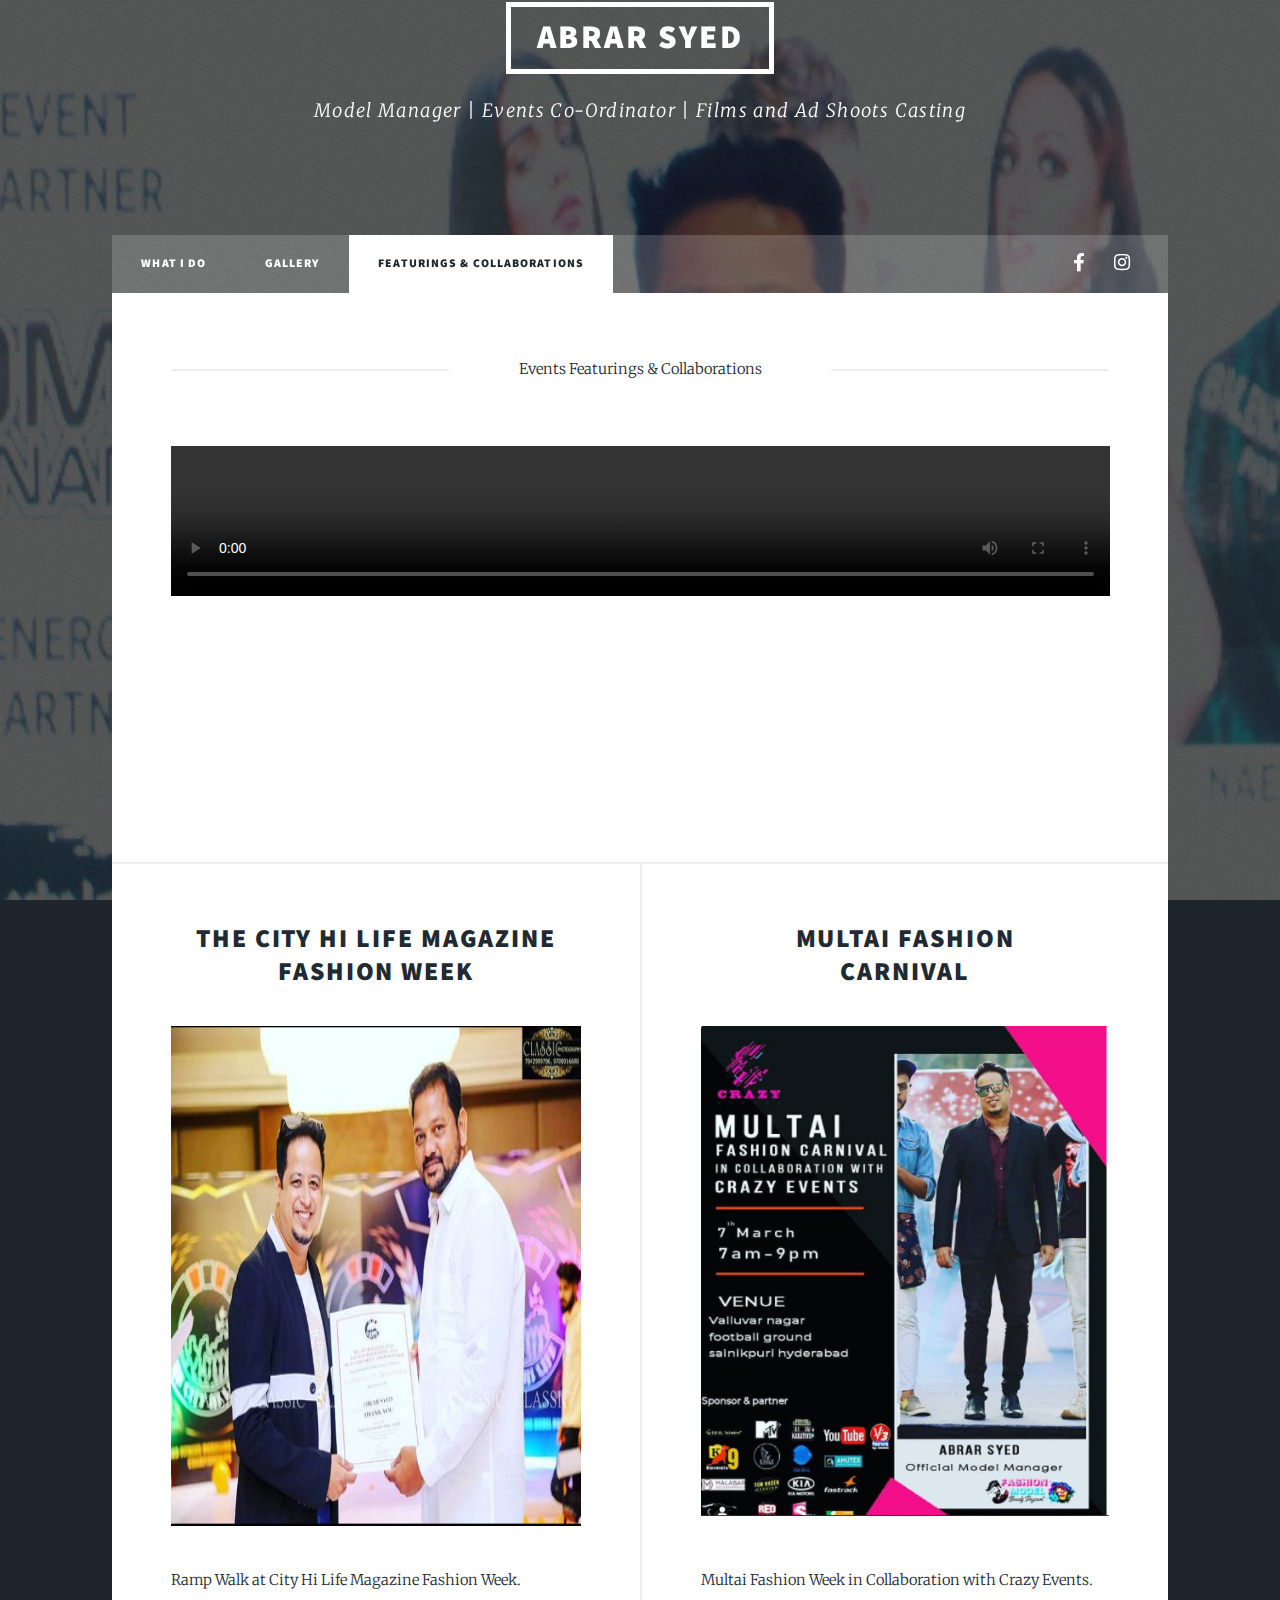
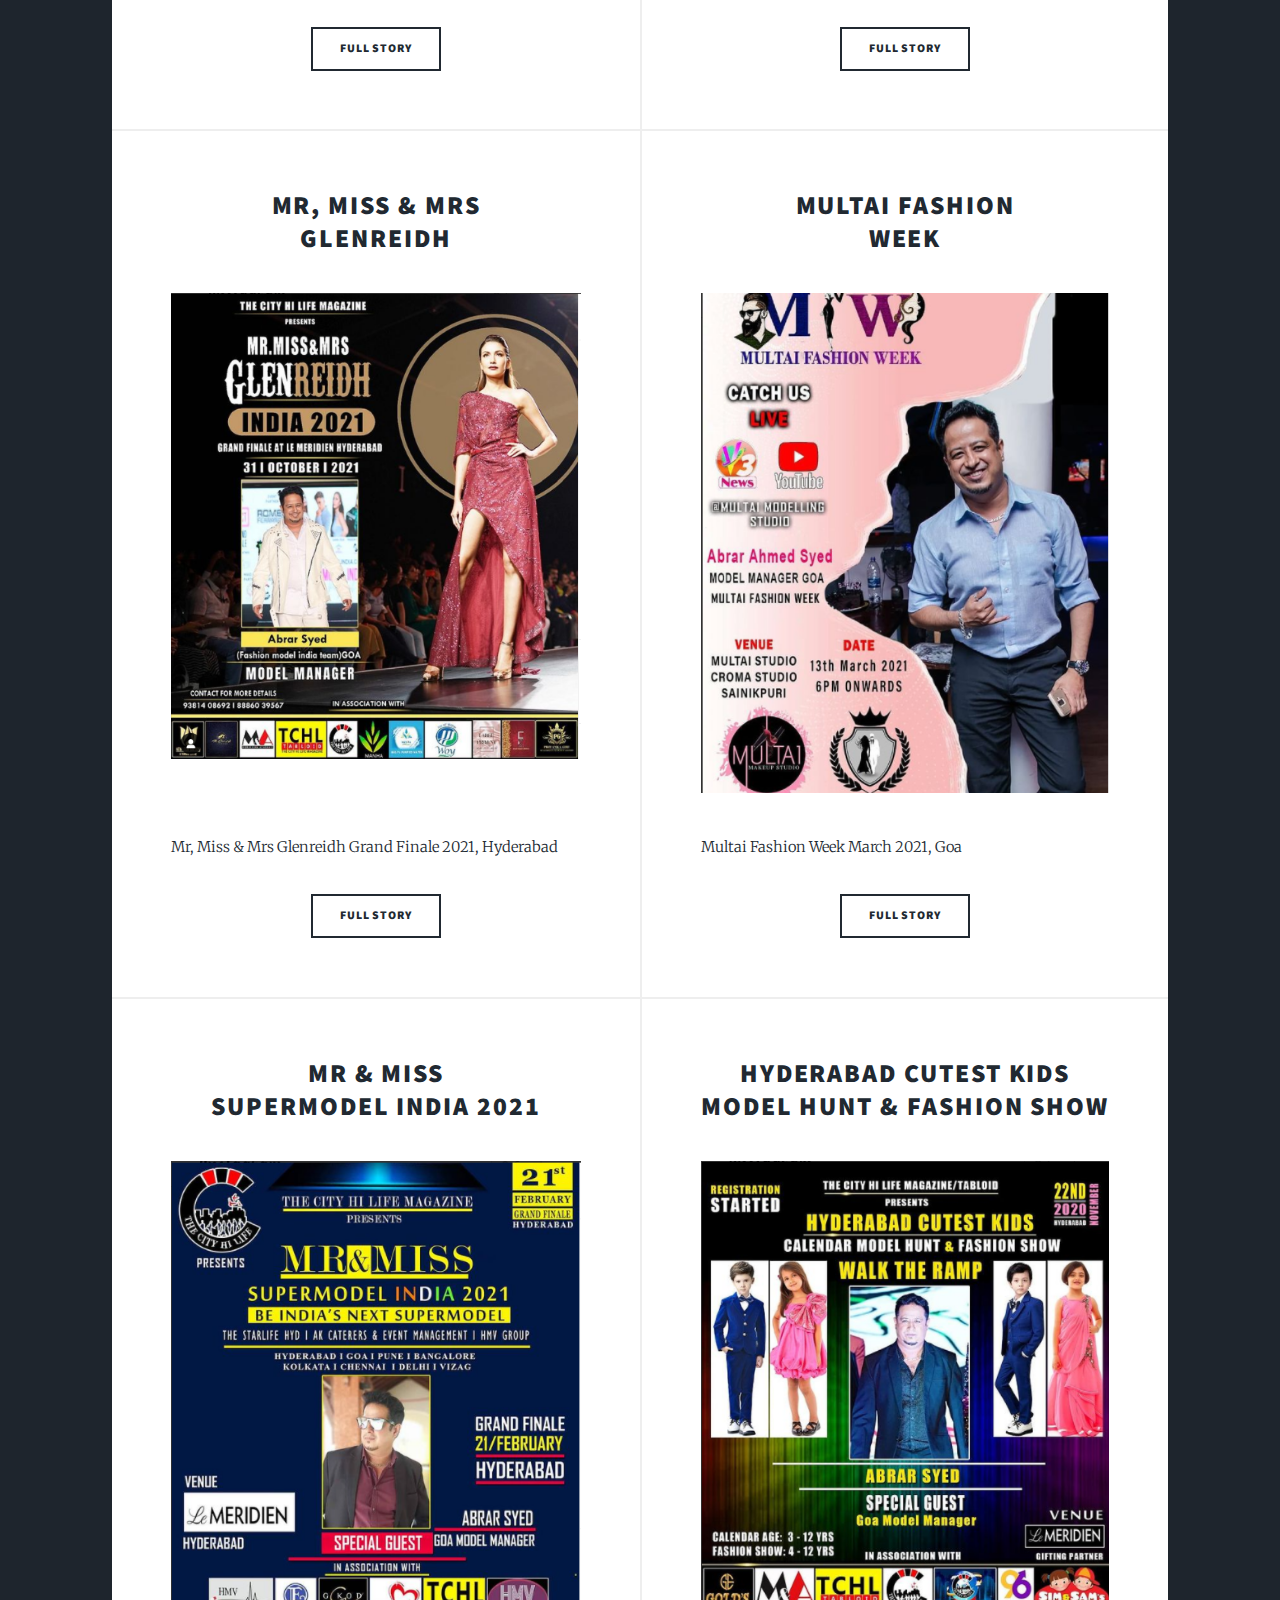
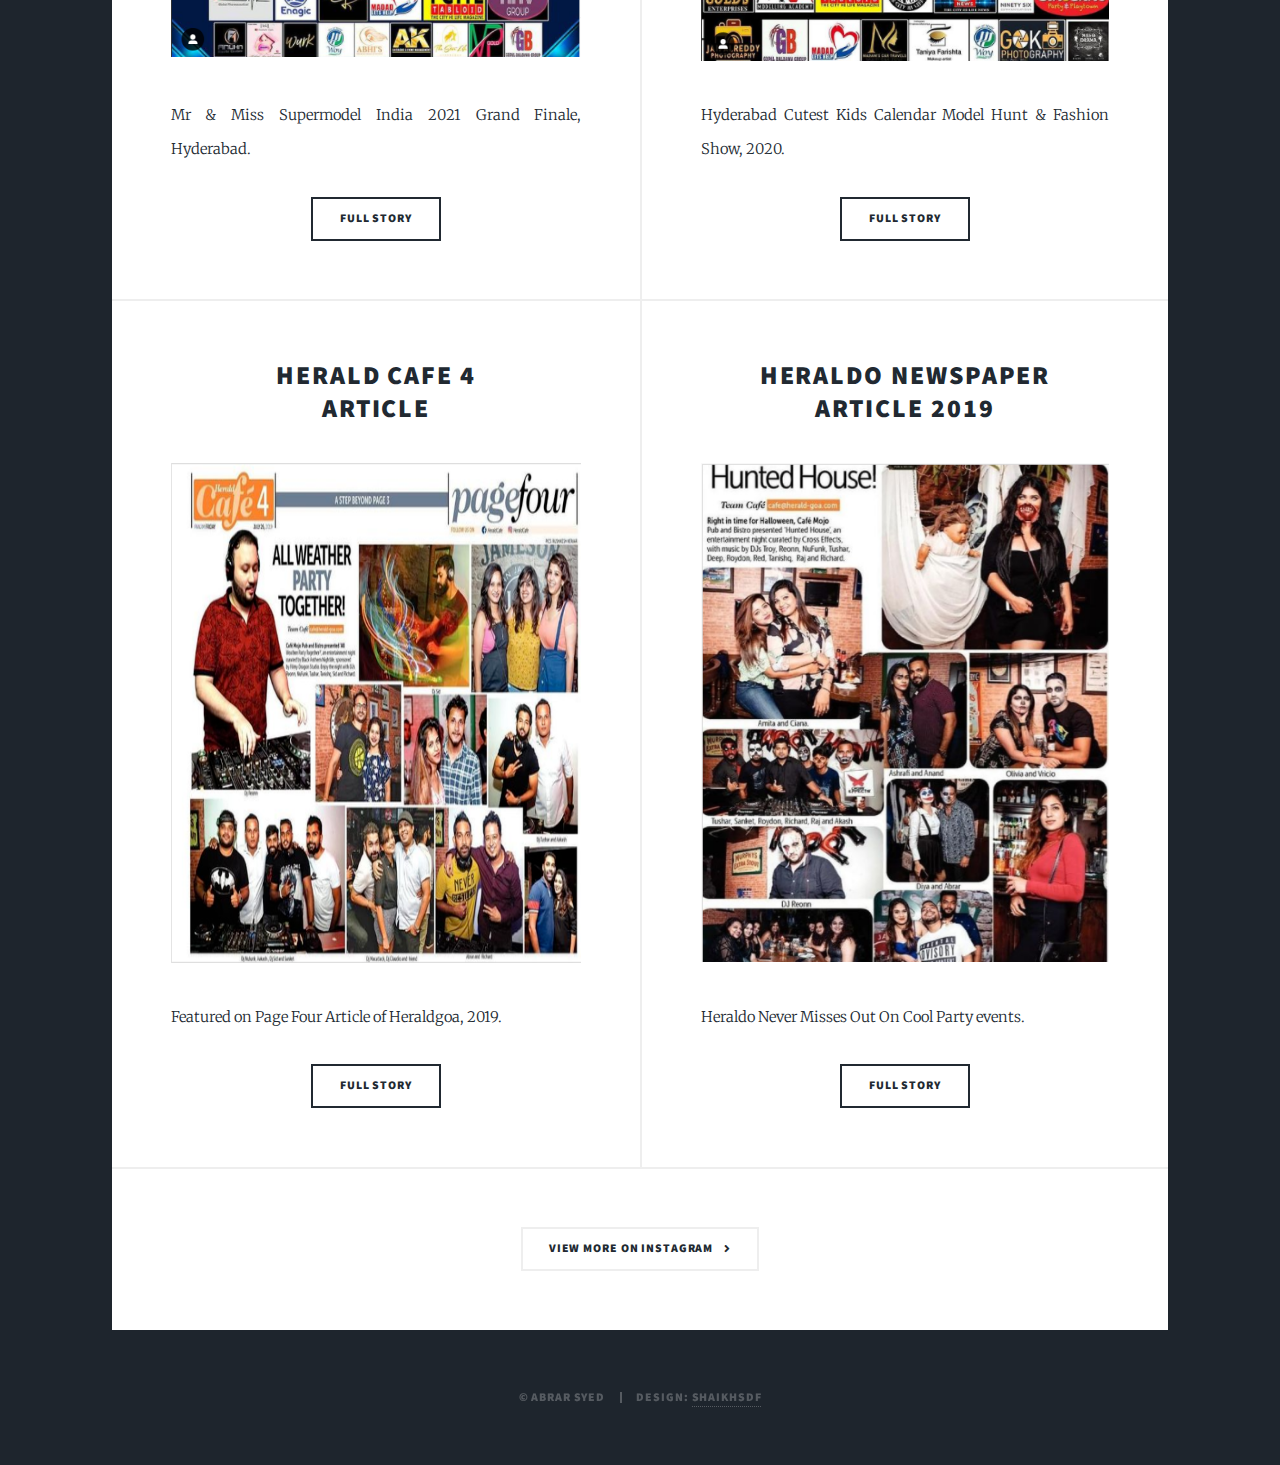
==== featuring.html @ 3dc55837 "first" ====
<!DOCTYPE HTML>
<html>
	<head>
		<title>Abrar Syed</title>
		<meta charset="utf-8" />
		<meta name="viewport" content="width=device-width, initial-scale=1, user-scalable=no" />
		<link rel="stylesheet" href="https://www.w3schools.com/w3css/4/w3.css">
		<link rel="stylesheet" href="assets/css/main.css" />
		<link rel="stylesheet" href="assets/css/photo.css" />
		<noscript><link rel="stylesheet" href="assets/css/noscript.css" /></noscript>
		
	</head>
	<body class="is-preload">

		<!-- Wrapper -->
			<div id="wrapper" class="fade-in">
				<!-- Header -->
					<header id="header">
						<a href="index.html" class="logo">Abrar Syed</a>
						<p class="logo" style="font-size: 1.25rem !important;
					font-style: italic !important;
					text-align: center;
					border: none !important;
					text-transform: none !important;
					font-weight: 100 !important;
					font: inherit;">Model Manager | Events Co-Ordinator | Films and Ad Shoots Casting</p>
					</header>

				<!-- Nav -->
					<nav id="nav">
						<ul class="links">
							<li><a href="index.html">What I do</a></li>
							<li><a href="gallery.html">Gallery</a></li>
							<li class="active"><a href="featuring.html">Featurings & Collaborations</a></li>
						</ul>
						<ul class="icons">
							<li><a href="https://m.facebook.com/abrar.a.syed.3" class="icon brands fa-facebook-f"><span class="label">Facebook</span></a></li>
							<li><a href="https://www.instagram.com/abrar.a.syed/" target="__blank" class="icon brands fa-instagram"><span class="label">Instagram</span></a></li>
							<!-- <li><a href="#" class="icon brands fa-github"><span class="label">GitHub</span></a></li> -->
		
						</ul>
					</nav>

				<!-- Main -->
					<div id="main">

						<!-- Featured Post -->
							<article class="post featured">
								<header class="major">
									<span class="date">Events Featurings & Collaborations</span>
									<!-- <h2><a href="#">Collab<br />
									massive headline</a></h2>
									<p>One<br />
									two<br />
									three.</p> -->
								</header>
								<div class="w3-content" style="max-width:1200px">
									<video class="mySlides" controls src="images/abrar/abr_vid1.mp4" style="width:100%;display:none"></video>
									<video class="mySlides" controls src="images/abrar/abr_vid1.mp4" style="width:100%;"></video>
									<video class="mySlides" controls src="images/abrar/abr_vid1.mp4" style="width:100%;display:none"></video>
									
								  
									<div class="w3-row-padding w3-section">
									  <div class="w3-col s4">
										<video class="demo w3-opacity w3-hover-opacity-off" src="images/abrar/abr_vid1.mp4" style="width:100%;cursor:pointer" onclick="currentDiv(1)"></video>
									  </div>
									  <div class="w3-col s4">
										<video class="demo w3-opacity w3-hover-opacity-off" src="images/abrar/abr_vid1.mp4" style="width:100%;cursor:pointer" onclick="currentDiv(2)"></video>
									  </div>
									  <div class="w3-col s4">
										<video class="demo w3-opacity w3-hover-opacity-off" src="images/abrar/abr_vid1.mp4" style="width:100%;cursor:pointer" onclick="currentDiv(3)"></video>
									  </div>
									</div>
								  </div>
								<!-- slideshow script -->
								<script>
									function currentDiv(n) {
									  showDivs(slideIndex = n);
									}
									
									function showDivs(n) {
									  var i;
									  var x = document.getElementsByClassName("mySlides");
									  var dots = document.getElementsByClassName("demo");
									  if (n > x.length) {slideIndex = 1}
									  if (n < 1) {slideIndex = x.length}
									  for (i = 0; i < x.length; i++) {
										x[i].style.display = "none";
									  }
									  for (i = 0; i < dots.length; i++) {
										dots[i].className = dots[i].className.replace(" w3-opacity-off", "");
									  }
									  x[slideIndex-1].style.display = "block";
									  dots[slideIndex-1].className += " w3-opacity-off";
									}
								</script>
							</article>
							<section class="posts">
								<article>
									<header>
										<h2>The City Hi Life Magazine<br>
										Fashion Week</h2>
									</header>
									<a href="#" class="image fit"><img src="images/abrar/fet7.PNG" style="height: 500px;" alt="" /></a>
									<p>Ramp Walk at City Hi Life Magazine Fashion Week.</p>
									<ul class="actions special">
										<li><a href="https://www.instagram.com/abrar.a.syed/" target="__blank" class="button">Full Story</a></li>
									</ul>
								</article>
								<article>
									<header>
										<h2><a href="#">Multai Fashion<br />
										Carnival</a></h2>
									</header>
									<a href="#" class="image fit"><img src="images/abrar/fet14.PNG" alt="" /></a>
									<p>Multai Fashion Week in Collaboration with Crazy Events.</p>
									<ul class="actions special">
										<li><a href="https://www.instagram.com/abrar.a.syed/" target="__blank" class="button">Full Story</a></li>
									</ul>
								</article>
								<article>
									<header>
										<h2><a href="#">Mr, Miss & Mrs<br />
										Glenreidh</a></h2>
									</header>
									<a href="#" class="image fit"><img src="images/abrar/fet1.PNG" alt="" /></a>
									<p>Mr, Miss & Mrs Glenreidh Grand Finale 2021, Hyderabad</p>
									<ul class="actions special">
										<li><a href="https://www.instagram.com/abrar.a.syed/" target="__blank" class="button">Full Story</a></li>
									</ul>
								</article>
								<article>
									<header>
										<h2><a href="#">Multai Fashion<br />
										Week</a></h2>
									</header>
									<a href="#" class="image fit"><img src="images/abrar/fet4.PNG" alt="" /></a>
									<p>Multai Fashion Week March 2021, Goa</p>
									<ul class="actions special">
										<li><a href="https://www.instagram.com/abrar.a.syed/" target="__blank" class="button">Full Story</a></li>
									</ul>
								</article>
								<article>
									<header>
										<h2><a href="#">Mr & Miss<br />
										Supermodel India 2021</a></h2>
									</header>
									<a href="#" class="image fit"><img src="images/abrar/fet5.PNG" alt="" /></a>
									<p>Mr & Miss Supermodel India 2021 Grand Finale, Hyderabad.</p>
									<ul class="actions special">
										<li><a href="https://www.instagram.com/abrar.a.syed/" target="__blank" class="button">Full Story</a></li>
									</ul>
								</article>
								<article>
									<header>
										<h2><a href="#">Hyderabad Cutest Kids<br />
										Model Hunt & Fashion Show</a></h2>
									</header>
									<a href="#" class="image fit"><img src="images/abrar/fet8.PNG" alt="" /></a>
									<p>Hyderabad Cutest Kids Calendar Model Hunt & Fashion Show, 2020.</p>
									<ul class="actions special">
										<li><a href="https://www.instagram.com/abrar.a.syed/" target="__blank" class="button">Full Story</a></li>
									</ul>
								</article>
								<article>
									<header>
										<h2><a href="#">Herald Cafe 4<br />
										Article</a></h2>
									</header>
									<a href="#" class="image fit"><img src="images/abrar/fet20.PNG" style="height: 500px;" alt="" /></a>
									<p>Featured on Page Four Article of Heraldgoa, 2019.</p>
									<ul class="actions special">
										<li><a href="https://www.instagram.com/abrar.a.syed/" target="__blank" class="button">Full Story</a></li>
									</ul>
								</article>
								<article>
									<header>
										<h2><a href="#">Heraldo Newspaper<br />
										Article 2019</a></h2>
									</header>
									<a href="#" class="image fit"><img src="images/abrar/fet17.PNG" alt="" /></a>
									<p>Heraldo Never Misses Out On Cool Party events.</p>
									<ul class="actions special">
										<li><a href="https://www.instagram.com/abrar.a.syed/" target="__blank" class="button">Full Story</a></li>
									</ul>
								</article>
							</section>
						
			<!-- Footer -->
				<footer>
					<div class="pagination">
						<a href="https://www.instagram.com/abrar.a.syed/" class="next">View More On Instagram</a>
					</div>
				</footer>

</div>

			

			<!-- Copyright -->
				<div id="copyright">
					<ul><li>&copy; Abrar Syed</li><li>Design: <a href="https://shaikhsdf.github.io/">Shaikhsdf</a></li></ul>
				</div>

			</div>

		<!-- Scripts -->
			<script src="assets/js/jquery.min.js"></script>
			<script src="assets/js/jquery.scrollex.min.js"></script>
			<script src="assets/js/jquery.scrolly.min.js"></script>
			<script src="assets/js/browser.min.js"></script>
			<script src="assets/js/breakpoints.min.js"></script>
			<script src="assets/js/util.js"></script>
			<script src="assets/js/main.js"></script>

	</body>
</html>
---- assets/css/main.css ----
@import url(fontawesome-all.min.css);
@import url("https://fonts.googleapis.com/css?family=Merriweather:300,700,300italic,700italic|Source+Sans+Pro:900");

/*
	Massively by HTML5 UP
	html5up.net | @ajlkn
	Free for personal and commercial use under the CCA 3.0 license (html5up.net/license)
*/

html, body, div, span, applet, object,
iframe, h1, h2, h3, h4, h5, h6, p, blockquote,
pre, a, abbr, acronym, address, big, cite,
code, del, dfn, em, img, ins, kbd, q, s, samp,
small, strike, strong, sub, sup, tt, var, b,
u, i, center, dl, dt, dd, ol, ul, li, fieldset,
form, label, legend, table, caption, tbody,
tfoot, thead, tr, th, td, article, aside,
canvas, details, embed, figure, figcaption,
footer, header, hgroup, menu, nav, output, ruby,
section, summary, time, mark, audio, video {
	margin: 0;
	padding: 0;
	border: 0;
	font-size: 100%;
	font: inherit;
	vertical-align: baseline;}

article, aside, details, figcaption, figure,
footer, header, hgroup, menu, nav, section {
	display: block;}

body {
	line-height: 1;
}

ol, ul {
	list-style: none;
}

blockquote, q {
	quotes: none;
}

	blockquote:before, blockquote:after, q:before, q:after {
		content: '';
		content: none;
	}

table {
	border-collapse: collapse;
	border-spacing: 0;
}

body {
	-webkit-text-size-adjust: none;
}

mark {
	background-color: transparent;
	color: inherit;
}

input::-moz-focus-inner {
	border: 0;
	padding: 0;
}

input, select, textarea {
	-moz-appearance: none;
	-webkit-appearance: none;
	-ms-appearance: none;
	appearance: none;
}

/* Basic */

	@-ms-viewport {
		width: device-width;
	}

	body {
		-ms-overflow-style: scrollbar;
	}

	@media screen and (max-width: 480px) {

		html, body {
			min-width: 320px;
		}

	}

	html {
		box-sizing: border-box;
	}

	*, *:before, *:after {
		box-sizing: inherit;
	}

	body {
		background-color: #1e252d;
	}

		body.is-preload *, body.is-preload *:before, body.is-preload *:after {
			-moz-animation: none !important;
			-webkit-animation: none !important;
			-ms-animation: none !important;
			animation: none !important;
			-moz-transition: none !important;
			-webkit-transition: none !important;
			-ms-transition: none !important;
			transition: none !important;
		}

/* Type */

	html {
		font-size: 16pt;
	}

		@media screen and (max-width: 1680px) {

			html {
				font-size: 12pt;
			}

		}

		@media screen and (max-width: 1280px) {

			html {
				font-size: 11pt;
			}

		}

		@media screen and (max-width: 360px) {

			html {
				font-size: 10pt;
			}

		}

	body {
		color: #212931;
	}

	body, input, select, textarea {
		font-family: "Merriweather", Georgia, serif;
		font-weight: 300;
		font-size: 1rem;
		line-height: 2.375;
	}

	a {
		-moz-transition: color 0.2s ease-in-out, background-color 0.2s ease-in-out, border-color 0.2s ease-in-out, box-shadow 0.2s ease-in-out;
		-webkit-transition: color 0.2s ease-in-out, background-color 0.2s ease-in-out, border-color 0.2s ease-in-out, box-shadow 0.2s ease-in-out;
		-ms-transition: color 0.2s ease-in-out, background-color 0.2s ease-in-out, border-color 0.2s ease-in-out, box-shadow 0.2s ease-in-out;
		transition: color 0.2s ease-in-out, background-color 0.2s ease-in-out, border-color 0.2s ease-in-out, box-shadow 0.2s ease-in-out;
		border-bottom: dotted 1px;
		text-decoration: none;
	}

		a:hover {
			border-bottom-color: transparent;
		}

	strong, b {
		font-weight: 600;
	}

	em, i {
		font-style: italic;
	}

	p {
		text-align: justify;
		margin: 0 0 2rem 0;
	}

	h1, h2, h3, h4, h5, h6 {
		font-family: "Source Sans Pro", Helvetica, sans-serif;
		font-weight: 900;
		line-height: 1.5;
		letter-spacing: 0.075em;
		text-transform: uppercase;
		margin: 0 0 1rem 0;
	}

		h1 a, h2 a, h3 a, h4 a, h5 a, h6 a {
			border-bottom: 0;
			color: inherit;
			text-decoration: none;
		}

	h1 {
		font-size: 4rem;
		line-height: 1.1;
		margin: 0 0 2rem 0;
	}

	h2 {
		font-size: 1.75rem;
		line-height: 1.3;
		margin: 0 0 1.5rem 0;
	}

	h3 {
		font-size: 1.25rem;
		margin: 0 0 1.5rem 0;
	}

	h4 {
		font-size: 1rem;
	}

	h5 {
		font-size: 0.9rem;
	}

	h6 {
		font-size: 0.8rem;
	}

	sub {
		font-size: 0.8rem;
		position: relative;
		top: 0.5rem;
	}

	sup {
		font-size: 0.8rem;
		position: relative;
		top: -0.5rem;
	}

	blockquote {
		border-left: solid 4px;
		font-style: italic;
		margin: 0 0 2rem 0;
		padding: 0.5rem 0 0.5rem 2rem;
	}

	code {
		border: solid 2px;
		font-family: "Courier New", monospace;
		font-size: 0.9rem;
		margin: 0 0.25rem;
		padding: 0.25rem 0.65rem;
	}

	pre {
		-webkit-overflow-scrolling: touch;
		font-family: "Courier New", monospace;
		font-size: 0.9rem;
		margin: 0 0 2rem 0;
	}

		pre code {
			display: block;
			line-height: 1.75;
			padding: 1rem 1.5rem;
			overflow-x: auto;
		}

	hr {
		border: 0;
		border-bottom: solid 2px;
		margin: 3rem 0;
	}

		hr.major {
			margin: 5rem 0;
		}

	.align-left {
		text-align: left;
	}

	.align-center {
		text-align: center;
	}

	.align-right {
		text-align: right;
	}

	input, select, textarea {
		color: #212931;
	}

	a {
		color: #212931;
		border-bottom-color: rgba(33, 41, 49, 0.5);
	}

		a:hover {
			border-bottom-color: transparent;
			color: #18bfef !important;
		}

	strong, b {
		color: #212931;
	}

	h1, h2, h3, h4, h5, h6 {
		color: #212931;
	}

	blockquote {
		border-left-color: #eeeeee;
	}

	code {
		background: rgba(220, 220, 220, 0.25);
		border-color: #eeeeee;
	}

	hr {
		border-bottom-color: #eeeeee;
	}

/* Row */

	.row {
		display: flex;
		flex-wrap: wrap;
		box-sizing: border-box;
		align-items: stretch;
	}

		.row > * {
			box-sizing: border-box;
		}

		.row.gtr-uniform > * > :last-child {
			margin-bottom: 0;
		}

		.row.aln-left {
			justify-content: flex-start;
		}

		.row.aln-center {
			justify-content: center;
		}

		.row.aln-right {
			justify-content: flex-end;
		}

		.row.aln-top {
			align-items: flex-start;
		}

		.row.aln-middle {
			align-items: center;
		}

		.row.aln-bottom {
			align-items: flex-end;
		}

		.row > .imp {
			order: -1;
		}

		.row > .col-1 {
			width: 8.33333%;
		}

		.row > .off-1 {
			margin-left: 8.33333%;
		}

		.row > .col-2 {
			width: 16.66667%;
		}

		.row > .off-2 {
			margin-left: 16.66667%;
		}

		.row > .col-3 {
			width: 25%;
		}

		.row > .off-3 {
			margin-left: 25%;
		}

		.row > .col-4 {
			width: 33.33333%;
		}

		.row > .off-4 {
			margin-left: 33.33333%;
		}

		.row > .col-5 {
			width: 41.66667%;
		}

		.row > .off-5 {
			margin-left: 41.66667%;
		}

		.row > .col-6 {
			width: 50%;
		}

		.row > .off-6 {
			margin-left: 50%;
		}

		.row > .col-7 {
			width: 58.33333%;
		}

		.row > .off-7 {
			margin-left: 58.33333%;
		}

		.row > .col-8 {
			width: 66.66667%;
		}

		.row > .off-8 {
			margin-left: 66.66667%;
		}

		.row > .col-9 {
			width: 75%;
		}

		.row > .off-9 {
			margin-left: 75%;
		}

		.row > .col-10 {
			width: 83.33333%;
		}

		.row > .off-10 {
			margin-left: 83.33333%;
		}

		.row > .col-11 {
			width: 91.66667%;
		}

		.row > .off-11 {
			margin-left: 91.66667%;
		}

		.row > .col-12 {
			width: 100%;
		}

		.row > .off-12 {
			margin-left: 100%;
		}

		.row.gtr-0 {
			margin-top: 0;
			margin-left: 0rem;
		}

			.row.gtr-0 > * {
				padding: 0 0 0 0rem;
			}

			.row.gtr-0.gtr-uniform {
				margin-top: 0rem;
			}

				.row.gtr-0.gtr-uniform > * {
					padding-top: 0rem;
				}

		.row.gtr-25 {
			margin-top: 0;
			margin-left: -0.375rem;
		}

			.row.gtr-25 > * {
				padding: 0 0 0 0.375rem;
			}

			.row.gtr-25.gtr-uniform {
				margin-top: -0.375rem;
			}

				.row.gtr-25.gtr-uniform > * {
					padding-top: 0.375rem;
				}

		.row.gtr-50 {
			margin-top: 0;
			margin-left: -0.75rem;
		}

			.row.gtr-50 > * {
				padding: 0 0 0 0.75rem;
			}

			.row.gtr-50.gtr-uniform {
				margin-top: -0.75rem;
			}

				.row.gtr-50.gtr-uniform > * {
					padding-top: 0.75rem;
				}

		.row {
			margin-top: 0;
			margin-left: -1.5rem;
		}

			.row > * {
				padding: 0 0 0 1.5rem;
			}

			.row.gtr-uniform {
				margin-top: -1.5rem;
			}

				.row.gtr-uniform > * {
					padding-top: 1.5rem;
				}

		.row.gtr-150 {
			margin-top: 0;
			margin-left: -2.25rem;
		}

			.row.gtr-150 > * {
				padding: 0 0 0 2.25rem;
			}

			.row.gtr-150.gtr-uniform {
				margin-top: -2.25rem;
			}

				.row.gtr-150.gtr-uniform > * {
					padding-top: 2.25rem;
				}

		.row.gtr-200 {
			margin-top: 0;
			margin-left: -3rem;
		}

			.row.gtr-200 > * {
				padding: 0 0 0 3rem;
			}

			.row.gtr-200.gtr-uniform {
				margin-top: -3rem;
			}

				.row.gtr-200.gtr-uniform > * {
					padding-top: 3rem;
				}

		@media screen and (max-width: 1680px) {

			.row {
				display: flex;
				flex-wrap: wrap;
				box-sizing: border-box;
				align-items: stretch;
			}

				.row > * {
					box-sizing: border-box;
				}

				.row.gtr-uniform > * > :last-child {
					margin-bottom: 0;
				}

				.row.aln-left {
					justify-content: flex-start;
				}

				.row.aln-center {
					justify-content: center;
				}

				.row.aln-right {
					justify-content: flex-end;
				}

				.row.aln-top {
					align-items: flex-start;
				}

				.row.aln-middle {
					align-items: center;
				}

				.row.aln-bottom {
					align-items: flex-end;
				}

				.row > .imp-xlarge {
					order: -1;
				}

				.row > .col-1-xlarge {
					width: 8.33333%;
				}

				.row > .off-1-xlarge {
					margin-left: 8.33333%;
				}

				.row > .col-2-xlarge {
					width: 16.66667%;
				}

				.row > .off-2-xlarge {
					margin-left: 16.66667%;
				}

				.row > .col-3-xlarge {
					width: 25%;
				}

				.row > .off-3-xlarge {
					margin-left: 25%;
				}

				.row > .col-4-xlarge {
					width: 33.33333%;
				}

				.row > .off-4-xlarge {
					margin-left: 33.33333%;
				}

				.row > .col-5-xlarge {
					width: 41.66667%;
				}

				.row > .off-5-xlarge {
					margin-left: 41.66667%;
				}

				.row > .col-6-xlarge {
					width: 50%;
				}

				.row > .off-6-xlarge {
					margin-left: 50%;
				}

				.row > .col-7-xlarge {
					width: 58.33333%;
				}

				.row > .off-7-xlarge {
					margin-left: 58.33333%;
				}

				.row > .col-8-xlarge {
					width: 66.66667%;
				}

				.row > .off-8-xlarge {
					margin-left: 66.66667%;
				}

				.row > .col-9-xlarge {
					width: 75%;
				}

				.row > .off-9-xlarge {
					margin-left: 75%;
				}

				.row > .col-10-xlarge {
					width: 83.33333%;
				}

				.row > .off-10-xlarge {
					margin-left: 83.33333%;
				}

				.row > .col-11-xlarge {
					width: 91.66667%;
				}

				.row > .off-11-xlarge {
					margin-left: 91.66667%;
				}

				.row > .col-12-xlarge {
					width: 100%;
				}

				.row > .off-12-xlarge {
					margin-left: 100%;
				}

				.row.gtr-0 {
					margin-top: 0;
					margin-left: 0rem;
				}

					.row.gtr-0 > * {
						padding: 0 0 0 0rem;
					}

					.row.gtr-0.gtr-uniform {
						margin-top: 0rem;
					}

						.row.gtr-0.gtr-uniform > * {
							padding-top: 0rem;
						}

				.row.gtr-25 {
					margin-top: 0;
					margin-left: -0.375rem;
				}

					.row.gtr-25 > * {
						padding: 0 0 0 0.375rem;
					}

					.row.gtr-25.gtr-uniform {
						margin-top: -0.375rem;
					}

						.row.gtr-25.gtr-uniform > * {
							padding-top: 0.375rem;
						}

				.row.gtr-50 {
					margin-top: 0;
					margin-left: -0.75rem;
				}

					.row.gtr-50 > * {
						padding: 0 0 0 0.75rem;
					}

					.row.gtr-50.gtr-uniform {
						margin-top: -0.75rem;
					}

						.row.gtr-50.gtr-uniform > * {
							padding-top: 0.75rem;
						}

				.row {
					margin-top: 0;
					margin-left: -1.5rem;
				}

					.row > * {
						padding: 0 0 0 1.5rem;
					}

					.row.gtr-uniform {
						margin-top: -1.5rem;
					}

						.row.gtr-uniform > * {
							padding-top: 1.5rem;
						}

				.row.gtr-150 {
					margin-top: 0;
					margin-left: -2.25rem;
				}

					.row.gtr-150 > * {
						padding: 0 0 0 2.25rem;
					}

					.row.gtr-150.gtr-uniform {
						margin-top: -2.25rem;
					}

						.row.gtr-150.gtr-uniform > * {
							padding-top: 2.25rem;
						}

				.row.gtr-200 {
					margin-top: 0;
					margin-left: -3rem;
				}

					.row.gtr-200 > * {
						padding: 0 0 0 3rem;
					}

					.row.gtr-200.gtr-uniform {
						margin-top: -3rem;
					}

						.row.gtr-200.gtr-uniform > * {
							padding-top: 3rem;
						}

		}

		@media screen and (max-width: 1280px) {

			.row {
				display: flex;
				flex-wrap: wrap;
				box-sizing: border-box;
				align-items: stretch;
			}

				.row > * {
					box-sizing: border-box;
				}

				.row.gtr-uniform > * > :last-child {
					margin-bottom: 0;
				}

				.row.aln-left {
					justify-content: flex-start;
				}

				.row.aln-center {
					justify-content: center;
				}

				.row.aln-right {
					justify-content: flex-end;
				}

				.row.aln-top {
					align-items: flex-start;
				}

				.row.aln-middle {
					align-items: center;
				}

				.row.aln-bottom {
					align-items: flex-end;
				}

				.row > .imp-large {
					order: -1;
				}

				.row > .col-1-large {
					width: 8.33333%;
				}

				.row > .off-1-large {
					margin-left: 8.33333%;
				}

				.row > .col-2-large {
					width: 16.66667%;
				}

				.row > .off-2-large {
					margin-left: 16.66667%;
				}

				.row > .col-3-large {
					width: 25%;
				}

				.row > .off-3-large {
					margin-left: 25%;
				}

				.row > .col-4-large {
					width: 33.33333%;
				}

				.row > .off-4-large {
					margin-left: 33.33333%;
				}

				.row > .col-5-large {
					width: 41.66667%;
				}

				.row > .off-5-large {
					margin-left: 41.66667%;
				}

				.row > .col-6-large {
					width: 50%;
				}

				.row > .off-6-large {
					margin-left: 50%;
				}

				.row > .col-7-large {
					width: 58.33333%;
				}

				.row > .off-7-large {
					margin-left: 58.33333%;
				}

				.row > .col-8-large {
					width: 66.66667%;
				}

				.row > .off-8-large {
					margin-left: 66.66667%;
				}

				.row > .col-9-large {
					width: 75%;
				}

				.row > .off-9-large {
					margin-left: 75%;
				}

				.row > .col-10-large {
					width: 83.33333%;
				}

				.row > .off-10-large {
					margin-left: 83.33333%;
				}

				.row > .col-11-large {
					width: 91.66667%;
				}

				.row > .off-11-large {
					margin-left: 91.66667%;
				}

				.row > .col-12-large {
					width: 100%;
				}

				.row > .off-12-large {
					margin-left: 100%;
				}

				.row.gtr-0 {
					margin-top: 0;
					margin-left: 0rem;
				}

					.row.gtr-0 > * {
						padding: 0 0 0 0rem;
					}

					.row.gtr-0.gtr-uniform {
						margin-top: 0rem;
					}

						.row.gtr-0.gtr-uniform > * {
							padding-top: 0rem;
						}

				.row.gtr-25 {
					margin-top: 0;
					margin-left: -0.375rem;
				}

					.row.gtr-25 > * {
						padding: 0 0 0 0.375rem;
					}

					.row.gtr-25.gtr-uniform {
						margin-top: -0.375rem;
					}

						.row.gtr-25.gtr-uniform > * {
							padding-top: 0.375rem;
						}

				.row.gtr-50 {
					margin-top: 0;
					margin-left: -0.75rem;
				}

					.row.gtr-50 > * {
						padding: 0 0 0 0.75rem;
					}

					.row.gtr-50.gtr-uniform {
						margin-top: -0.75rem;
					}

						.row.gtr-50.gtr-uniform > * {
							padding-top: 0.75rem;
						}

				.row {
					margin-top: 0;
					margin-left: -1.5rem;
				}

					.row > * {
						padding: 0 0 0 1.5rem;
					}

					.row.gtr-uniform {
						margin-top: -1.5rem;
					}

						.row.gtr-uniform > * {
							padding-top: 1.5rem;
						}

				.row.gtr-150 {
					margin-top: 0;
					margin-left: -2.25rem;
				}

					.row.gtr-150 > * {
						padding: 0 0 0 2.25rem;
					}

					.row.gtr-150.gtr-uniform {
						margin-top: -2.25rem;
					}

						.row.gtr-150.gtr-uniform > * {
							padding-top: 2.25rem;
						}

				.row.gtr-200 {
					margin-top: 0;
					margin-left: -3rem;
				}

					.row.gtr-200 > * {
						padding: 0 0 0 3rem;
					}

					.row.gtr-200.gtr-uniform {
						margin-top: -3rem;
					}

						.row.gtr-200.gtr-uniform > * {
							padding-top: 3rem;
						}

		}

		@media screen and (max-width: 980px) {

			.row {
				display: flex;
				flex-wrap: wrap;
				box-sizing: border-box;
				align-items: stretch;
			}

				.row > * {
					box-sizing: border-box;
				}

				.row.gtr-uniform > * > :last-child {
					margin-bottom: 0;
				}

				.row.aln-left {
					justify-content: flex-start;
				}

				.row.aln-center {
					justify-content: center;
				}

				.row.aln-right {
					justify-content: flex-end;
				}

				.row.aln-top {
					align-items: flex-start;
				}

				.row.aln-middle {
					align-items: center;
				}

				.row.aln-bottom {
					align-items: flex-end;
				}

				.row > .imp-medium {
					order: -1;
				}

				.row > .col-1-medium {
					width: 8.33333%;
				}

				.row > .off-1-medium {
					margin-left: 8.33333%;
				}

				.row > .col-2-medium {
					width: 16.66667%;
				}

				.row > .off-2-medium {
					margin-left: 16.66667%;
				}

				.row > .col-3-medium {
					width: 25%;
				}

				.row > .off-3-medium {
					margin-left: 25%;
				}

				.row > .col-4-medium {
					width: 33.33333%;
				}

				.row > .off-4-medium {
					margin-left: 33.33333%;
				}

				.row > .col-5-medium {
					width: 41.66667%;
				}

				.row > .off-5-medium {
					margin-left: 41.66667%;
				}

				.row > .col-6-medium {
					width: 50%;
				}

				.row > .off-6-medium {
					margin-left: 50%;
				}

				.row > .col-7-medium {
					width: 58.33333%;
				}

				.row > .off-7-medium {
					margin-left: 58.33333%;
				}

				.row > .col-8-medium {
					width: 66.66667%;
				}

				.row > .off-8-medium {
					margin-left: 66.66667%;
				}

				.row > .col-9-medium {
					width: 75%;
				}

				.row > .off-9-medium {
					margin-left: 75%;
				}

				.row > .col-10-medium {
					width: 83.33333%;
				}

				.row > .off-10-medium {
					margin-left: 83.33333%;
				}

				.row > .col-11-medium {
					width: 91.66667%;
				}

				.row > .off-11-medium {
					margin-left: 91.66667%;
				}

				.row > .col-12-medium {
					width: 100%;
				}

				.row > .off-12-medium {
					margin-left: 100%;
				}

				.row.gtr-0 {
					margin-top: 0;
					margin-left: 0rem;
				}

					.row.gtr-0 > * {
						padding: 0 0 0 0rem;
					}

					.row.gtr-0.gtr-uniform {
						margin-top: 0rem;
					}

						.row.gtr-0.gtr-uniform > * {
							padding-top: 0rem;
						}

				.row.gtr-25 {
					margin-top: 0;
					margin-left: -0.375rem;
				}

					.row.gtr-25 > * {
						padding: 0 0 0 0.375rem;
					}

					.row.gtr-25.gtr-uniform {
						margin-top: -0.375rem;
					}

						.row.gtr-25.gtr-uniform > * {
							padding-top: 0.375rem;
						}

				.row.gtr-50 {
					margin-top: 0;
					margin-left: -0.75rem;
				}

					.row.gtr-50 > * {
						padding: 0 0 0 0.75rem;
					}

					.row.gtr-50.gtr-uniform {
						margin-top: -0.75rem;
					}

						.row.gtr-50.gtr-uniform > * {
							padding-top: 0.75rem;
						}

				.row {
					margin-top: 0;
					margin-left: -1.5rem;
				}

					.row > * {
						padding: 0 0 0 1.5rem;
					}

					.row.gtr-uniform {
						margin-top: -1.5rem;
					}

						.row.gtr-uniform > * {
							padding-top: 1.5rem;
						}

				.row.gtr-150 {
					margin-top: 0;
					margin-left: -2.25rem;
				}

					.row.gtr-150 > * {
						padding: 0 0 0 2.25rem;
					}

					.row.gtr-150.gtr-uniform {
						margin-top: -2.25rem;
					}

						.row.gtr-150.gtr-uniform > * {
							padding-top: 2.25rem;
						}

				.row.gtr-200 {
					margin-top: 0;
					margin-left: -3rem;
				}

					.row.gtr-200 > * {
						padding: 0 0 0 3rem;
					}

					.row.gtr-200.gtr-uniform {
						margin-top: -3rem;
					}

						.row.gtr-200.gtr-uniform > * {
							padding-top: 3rem;
						}

		}

		@media screen and (max-width: 736px) {

			.row {
				display: flex;
				flex-wrap: wrap;
				box-sizing: border-box;
				align-items: stretch;
			}

				.row > * {
					box-sizing: border-box;
				}

				.row.gtr-uniform > * > :last-child {
					margin-bottom: 0;
				}

				.row.aln-left {
					justify-content: flex-start;
				}

				.row.aln-center {
					justify-content: center;
				}

				.row.aln-right {
					justify-content: flex-end;
				}

				.row.aln-top {
					align-items: flex-start;
				}

				.row.aln-middle {
					align-items: center;
				}

				.row.aln-bottom {
					align-items: flex-end;
				}

				.row > .imp-small {
					order: -1;
				}

				.row > .col-1-small {
					width: 8.33333%;
				}

				.row > .off-1-small {
					margin-left: 8.33333%;
				}

				.row > .col-2-small {
					width: 16.66667%;
				}

				.row > .off-2-small {
					margin-left: 16.66667%;
				}

				.row > .col-3-small {
					width: 25%;
				}

				.row > .off-3-small {
					margin-left: 25%;
				}

				.row > .col-4-small {
					width: 33.33333%;
				}

				.row > .off-4-small {
					margin-left: 33.33333%;
				}

				.row > .col-5-small {
					width: 41.66667%;
				}

				.row > .off-5-small {
					margin-left: 41.66667%;
				}

				.row > .col-6-small {
					width: 50%;
				}

				.row > .off-6-small {
					margin-left: 50%;
				}

				.row > .col-7-small {
					width: 58.33333%;
				}

				.row > .off-7-small {
					margin-left: 58.33333%;
				}

				.row > .col-8-small {
					width: 66.66667%;
				}

				.row > .off-8-small {
					margin-left: 66.66667%;
				}

				.row > .col-9-small {
					width: 75%;
				}

				.row > .off-9-small {
					margin-left: 75%;
				}

				.row > .col-10-small {
					width: 83.33333%;
				}

				.row > .off-10-small {
					margin-left: 83.33333%;
				}

				.row > .col-11-small {
					width: 91.66667%;
				}

				.row > .off-11-small {
					margin-left: 91.66667%;
				}

				.row > .col-12-small {
					width: 100%;
				}

				.row > .off-12-small {
					margin-left: 100%;
				}

				.row.gtr-0 {
					margin-top: 0;
					margin-left: 0rem;
				}

					.row.gtr-0 > * {
						padding: 0 0 0 0rem;
					}

					.row.gtr-0.gtr-uniform {
						margin-top: 0rem;
					}

						.row.gtr-0.gtr-uniform > * {
							padding-top: 0rem;
						}

				.row.gtr-25 {
					margin-top: 0;
					margin-left: -0.375rem;
				}

					.row.gtr-25 > * {
						padding: 0 0 0 0.375rem;
					}

					.row.gtr-25.gtr-uniform {
						margin-top: -0.375rem;
					}

						.row.gtr-25.gtr-uniform > * {
							padding-top: 0.375rem;
						}

				.row.gtr-50 {
					margin-top: 0;
					margin-left: -0.75rem;
				}

					.row.gtr-50 > * {
						padding: 0 0 0 0.75rem;
					}

					.row.gtr-50.gtr-uniform {
						margin-top: -0.75rem;
					}

						.row.gtr-50.gtr-uniform > * {
							padding-top: 0.75rem;
						}

				.row {
					margin-top: 0;
					margin-left: -1.5rem;
				}

					.row > * {
						padding: 0 0 0 1.5rem;
					}

					.row.gtr-uniform {
						margin-top: -1.5rem;
					}

						.row.gtr-uniform > * {
							padding-top: 1.5rem;
						}

				.row.gtr-150 {
					margin-top: 0;
					margin-left: -2.25rem;
				}

					.row.gtr-150 > * {
						padding: 0 0 0 2.25rem;
					}

					.row.gtr-150.gtr-uniform {
						margin-top: -2.25rem;
					}

						.row.gtr-150.gtr-uniform > * {
							padding-top: 2.25rem;
						}

				.row.gtr-200 {
					margin-top: 0;
					margin-left: -3rem;
				}

					.row.gtr-200 > * {
						padding: 0 0 0 3rem;
					}

					.row.gtr-200.gtr-uniform {
						margin-top: -3rem;
					}

						.row.gtr-200.gtr-uniform > * {
							padding-top: 3rem;
						}

		}

		@media screen and (max-width: 480px) {

			.row {
				display: flex;
				flex-wrap: wrap;
				box-sizing: border-box;
				align-items: stretch;
			}

				.row > * {
					box-sizing: border-box;
				}

				.row.gtr-uniform > * > :last-child {
					margin-bottom: 0;
				}

				.row.aln-left {
					justify-content: flex-start;
				}

				.row.aln-center {
					justify-content: center;
				}

				.row.aln-right {
					justify-content: flex-end;
				}

				.row.aln-top {
					align-items: flex-start;
				}

				.row.aln-middle {
					align-items: center;
				}

				.row.aln-bottom {
					align-items: flex-end;
				}

				.row > .imp-xsmall {
					order: -1;
				}

				.row > .col-1-xsmall {
					width: 8.33333%;
				}

				.row > .off-1-xsmall {
					margin-left: 8.33333%;
				}

				.row > .col-2-xsmall {
					width: 16.66667%;
				}

				.row > .off-2-xsmall {
					margin-left: 16.66667%;
				}

				.row > .col-3-xsmall {
					width: 25%;
				}

				.row > .off-3-xsmall {
					margin-left: 25%;
				}

				.row > .col-4-xsmall {
					width: 33.33333%;
				}

				.row > .off-4-xsmall {
					margin-left: 33.33333%;
				}

				.row > .col-5-xsmall {
					width: 41.66667%;
				}

				.row > .off-5-xsmall {
					margin-left: 41.66667%;
				}

				.row > .col-6-xsmall {
					width: 50%;
				}

				.row > .off-6-xsmall {
					margin-left: 50%;
				}

				.row > .col-7-xsmall {
					width: 58.33333%;
				}

				.row > .off-7-xsmall {
					margin-left: 58.33333%;
				}

				.row > .col-8-xsmall {
					width: 66.66667%;
				}

				.row > .off-8-xsmall {
					margin-left: 66.66667%;
				}

				.row > .col-9-xsmall {
					width: 75%;
				}

				.row > .off-9-xsmall {
					margin-left: 75%;
				}

				.row > .col-10-xsmall {
					width: 83.33333%;
				}

				.row > .off-10-xsmall {
					margin-left: 83.33333%;
				}

				.row > .col-11-xsmall {
					width: 91.66667%;
				}

				.row > .off-11-xsmall {
					margin-left: 91.66667%;
				}

				.row > .col-12-xsmall {
					width: 100%;
				}

				.row > .off-12-xsmall {
					margin-left: 100%;
				}

				.row.gtr-0 {
					margin-top: 0;
					margin-left: 0rem;
				}

					.row.gtr-0 > * {
						padding: 0 0 0 0rem;
					}

					.row.gtr-0.gtr-uniform {
						margin-top: 0rem;
					}

						.row.gtr-0.gtr-uniform > * {
							padding-top: 0rem;
						}

				.row.gtr-25 {
					margin-top: 0;
					margin-left: -0.375rem;
				}

					.row.gtr-25 > * {
						padding: 0 0 0 0.375rem;
					}

					.row.gtr-25.gtr-uniform {
						margin-top: -0.375rem;
					}

						.row.gtr-25.gtr-uniform > * {
							padding-top: 0.375rem;
						}

				.row.gtr-50 {
					margin-top: 0;
					margin-left: -0.75rem;
				}

					.row.gtr-50 > * {
						padding: 0 0 0 0.75rem;
					}

					.row.gtr-50.gtr-uniform {
						margin-top: -0.75rem;
					}

						.row.gtr-50.gtr-uniform > * {
							padding-top: 0.75rem;
						}

				.row {
					margin-top: 0;
					margin-left: -1.5rem;
				}

					.row > * {
						padding: 0 0 0 1.5rem;
					}

					.row.gtr-uniform {
						margin-top: -1.5rem;
					}

						.row.gtr-uniform > * {
							padding-top: 1.5rem;
						}

				.row.gtr-150 {
					margin-top: 0;
					margin-left: -2.25rem;
				}

					.row.gtr-150 > * {
						padding: 0 0 0 2.25rem;
					}

					.row.gtr-150.gtr-uniform {
						margin-top: -2.25rem;
					}

						.row.gtr-150.gtr-uniform > * {
							padding-top: 2.25rem;
						}

				.row.gtr-200 {
					margin-top: 0;
					margin-left: -3rem;
				}

					.row.gtr-200 > * {
						padding: 0 0 0 3rem;
					}

					.row.gtr-200.gtr-uniform {
						margin-top: -3rem;
					}

						.row.gtr-200.gtr-uniform > * {
							padding-top: 3rem;
						}

		}

		@media screen and (max-width: 360px) {

			.row {
				display: flex;
				flex-wrap: wrap;
				box-sizing: border-box;
				align-items: stretch;
			}

				.row > * {
					box-sizing: border-box;
				}

				.row.gtr-uniform > * > :last-child {
					margin-bottom: 0;
				}

				.row.aln-left {
					justify-content: flex-start;
				}

				.row.aln-center {
					justify-content: center;
				}

				.row.aln-right {
					justify-content: flex-end;
				}

				.row.aln-top {
					align-items: flex-start;
				}

				.row.aln-middle {
					align-items: center;
				}

				.row.aln-bottom {
					align-items: flex-end;
				}

				.row > .imp-xxsmall {
					order: -1;
				}

				.row > .col-1-xxsmall {
					width: 8.33333%;
				}

				.row > .off-1-xxsmall {
					margin-left: 8.33333%;
				}

				.row > .col-2-xxsmall {
					width: 16.66667%;
				}

				.row > .off-2-xxsmall {
					margin-left: 16.66667%;
				}

				.row > .col-3-xxsmall {
					width: 25%;
				}

				.row > .off-3-xxsmall {
					margin-left: 25%;
				}

				.row > .col-4-xxsmall {
					width: 33.33333%;
				}

				.row > .off-4-xxsmall {
					margin-left: 33.33333%;
				}

				.row > .col-5-xxsmall {
					width: 41.66667%;
				}

				.row > .off-5-xxsmall {
					margin-left: 41.66667%;
				}

				.row > .col-6-xxsmall {
					width: 50%;
				}

				.row > .off-6-xxsmall {
					margin-left: 50%;
				}

				.row > .col-7-xxsmall {
					width: 58.33333%;
				}

				.row > .off-7-xxsmall {
					margin-left: 58.33333%;
				}

				.row > .col-8-xxsmall {
					width: 66.66667%;
				}

				.row > .off-8-xxsmall {
					margin-left: 66.66667%;
				}

				.row > .col-9-xxsmall {
					width: 75%;
				}

				.row > .off-9-xxsmall {
					margin-left: 75%;
				}

				.row > .col-10-xxsmall {
					width: 83.33333%;
				}

				.row > .off-10-xxsmall {
					margin-left: 83.33333%;
				}

				.row > .col-11-xxsmall {
					width: 91.66667%;
				}

				.row > .off-11-xxsmall {
					margin-left: 91.66667%;
				}

				.row > .col-12-xxsmall {
					width: 100%;
				}

				.row > .off-12-xxsmall {
					margin-left: 100%;
				}

				.row.gtr-0 {
					margin-top: 0;
					margin-left: 0rem;
				}

					.row.gtr-0 > * {
						padding: 0 0 0 0rem;
					}

					.row.gtr-0.gtr-uniform {
						margin-top: 0rem;
					}

						.row.gtr-0.gtr-uniform > * {
							padding-top: 0rem;
						}

				.row.gtr-25 {
					margin-top: 0;
					margin-left: -0.375rem;
				}

					.row.gtr-25 > * {
						padding: 0 0 0 0.375rem;
					}

					.row.gtr-25.gtr-uniform {
						margin-top: -0.375rem;
					}

						.row.gtr-25.gtr-uniform > * {
							padding-top: 0.375rem;
						}

				.row.gtr-50 {
					margin-top: 0;
					margin-left: -0.75rem;
				}

					.row.gtr-50 > * {
						padding: 0 0 0 0.75rem;
					}

					.row.gtr-50.gtr-uniform {
						margin-top: -0.75rem;
					}

						.row.gtr-50.gtr-uniform > * {
							padding-top: 0.75rem;
						}

				.row {
					margin-top: 0;
					margin-left: -1.5rem;
				}

					.row > * {
						padding: 0 0 0 1.5rem;
					}

					.row.gtr-uniform {
						margin-top: -1.5rem;
					}

						.row.gtr-uniform > * {
							padding-top: 1.5rem;
						}

				.row.gtr-150 {
					margin-top: 0;
					margin-left: -2.25rem;
				}

					.row.gtr-150 > * {
						padding: 0 0 0 2.25rem;
					}

					.row.gtr-150.gtr-uniform {
						margin-top: -2.25rem;
					}

						.row.gtr-150.gtr-uniform > * {
							padding-top: 2.25rem;
						}

				.row.gtr-200 {
					margin-top: 0;
					margin-left: -3rem;
				}

					.row.gtr-200 > * {
						padding: 0 0 0 3rem;
					}

					.row.gtr-200.gtr-uniform {
						margin-top: -3rem;
					}

						.row.gtr-200.gtr-uniform > * {
							padding-top: 3rem;
						}

		}

/* Box */

	.box {
		border: solid 2px;
		margin-bottom: 2rem;
		padding: 1.5rem;
	}

		.box > :last-child,
		.box > :last-child > :last-child,
		.box > :last-child > :last-child > :last-child {
			margin-bottom: 0;
		}

		.box.alt {
			border: 0;
			border-radius: 0;
			padding: 0;
		}

	.box {
		border-color: #eeeeee;
	}

/* Button */

	input[type="submit"],
	input[type="reset"],
	input[type="button"],
	button,
	.button {
		-moz-appearance: none;
		-webkit-appearance: none;
		-ms-appearance: none;
		appearance: none;
		-moz-transition: background-color 0.2s ease-in-out, box-shadow 0.2s ease-in-out, color 0.2s ease-in-out;
		-webkit-transition: background-color 0.2s ease-in-out, box-shadow 0.2s ease-in-out, color 0.2s ease-in-out;
		-ms-transition: background-color 0.2s ease-in-out, box-shadow 0.2s ease-in-out, color 0.2s ease-in-out;
		transition: background-color 0.2s ease-in-out, box-shadow 0.2s ease-in-out, color 0.2s ease-in-out;
		border: 0;
		border-radius: 0;
		cursor: pointer;
		display: inline-block;
		font-family: "Source Sans Pro", Helvetica, sans-serif;
		font-size: 0.8rem;
		font-weight: 900;
		letter-spacing: 0.075em;
		height: 3rem;
		line-height: 3rem;
		padding: 0 2rem;
		text-align: center;
		text-decoration: none;
		text-transform: uppercase;
		white-space: nowrap;
	}

		input[type="submit"].icon:before,
		input[type="reset"].icon:before,
		input[type="button"].icon:before,
		button.icon:before,
		.button.icon:before {
			margin-right: 0.5rem;
		}

		input[type="submit"].icon.solo,
		input[type="reset"].icon.solo,
		input[type="button"].icon.solo,
		button.icon.solo,
		.button.icon.solo {
			position: relative;
			width: 4rem;
			height: 4rem;
			line-height: 4rem;
			border-radius: 4rem;
			text-indent: 4rem;
			overflow: hidden;
			padding: 0;
			white-space: nowrap;
		}

			input[type="submit"].icon.solo:before,
			input[type="reset"].icon.solo:before,
			input[type="button"].icon.solo:before,
			button.icon.solo:before,
			.button.icon.solo:before {
				position: absolute;
				display: block;
				top: 0;
				left: 0;
				width: inherit;
				height: inherit;
				line-height: inherit;
				font-size: 1.25rem;
				margin-right: 0;
				text-align: center;
				text-indent: 0;
			}

		input[type="submit"].fit,
		input[type="reset"].fit,
		input[type="button"].fit,
		button.fit,
		.button.fit {
			width: 100%;
		}

		input[type="submit"].small,
		input[type="reset"].small,
		input[type="button"].small,
		button.small,
		.button.small {
			font-size: 0.7rem;
			height: 2.5rem;
			line-height: 2.5rem;
			padding: 0 1.5rem;
		}

		input[type="submit"].large,
		input[type="reset"].large,
		input[type="button"].large,
		button.large,
		.button.large {
			font-size: 0.9rem;
			height: 3.5rem;
			line-height: 3.5rem;
			padding: 0 2.75rem;
		}

		@media screen and (max-width: 980px) {

			input[type="submit"],
			input[type="reset"],
			input[type="button"],
			button,
			.button {
				font-size: 0.9rem;
				height: 3.25rem;
				line-height: 3.25rem;
			}

				input[type="submit"].large,
				input[type="reset"].large,
				input[type="button"].large,
				button.large,
				.button.large {
					font-size: 1rem;
					height: 3.75rem;
					line-height: 3.75rem;
				}

		}

		input[type="submit"].disabled, input[type="submit"]:disabled,
		input[type="reset"].disabled,
		input[type="reset"]:disabled,
		input[type="button"].disabled,
		input[type="button"]:disabled,
		button.disabled,
		button:disabled,
		.button.disabled,
		.button:disabled {
			pointer-events: none;
			opacity: 0.25;
		}

	input[type="submit"],
	input[type="reset"],
	input[type="button"],
	button,
	.button {
		background-color: transparent;
		box-shadow: inset 0 0 0 2px #212931;
		color: #212931 !important;
	}

		input[type="submit"]:hover,
		input[type="reset"]:hover,
		input[type="button"]:hover,
		button:hover,
		.button:hover {
			box-shadow: inset 0 0 0 2px #18bfef;
			color: #18bfef !important;
		}

		input[type="submit"].primary,
		input[type="reset"].primary,
		input[type="button"].primary,
		button.primary,
		.button.primary {
			background-color: #212931;
			box-shadow: none;
			color: #ffffff !important;
		}

			input[type="submit"].primary:hover,
			input[type="reset"].primary:hover,
			input[type="button"].primary:hover,
			button.primary:hover,
			.button.primary:hover {
				background-color: #18bfef;
			}

/* Form */

	form {
		margin: 0 0 2rem 0;
	}

		form > :last-child {
			margin-bottom: 0;
		}

		form > .fields {
			display: -moz-flex;
			display: -webkit-flex;
			display: -ms-flex;
			display: flex;
			-moz-flex-wrap: wrap;
			-webkit-flex-wrap: wrap;
			-ms-flex-wrap: wrap;
			flex-wrap: wrap;
			width: calc(100% + 3rem);
			margin: -1.5rem 0 2rem -1.5rem;
		}

			form > .fields > .field {
				-moz-flex-grow: 0;
				-webkit-flex-grow: 0;
				-ms-flex-grow: 0;
				flex-grow: 0;
				-moz-flex-shrink: 0;
				-webkit-flex-shrink: 0;
				-ms-flex-shrink: 0;
				flex-shrink: 0;
				padding: 1.5rem 0 0 1.5rem;
				width: calc(100% - 1.5rem);
			}

				form > .fields > .field.half {
					width: calc(50% - 0.75rem);
				}

				form > .fields > .field.third {
					width: calc(100%/3 - 0.5rem);
				}

				form > .fields > .field.quarter {
					width: calc(25% - 0.375rem);
				}

		@media screen and (max-width: 480px) {

			form > .fields {
				width: calc(100% + 3rem);
				margin: -1.5rem 0 2rem -1.5rem;
			}

				form > .fields > .field {
					padding: 1.5rem 0 0 1.5rem;
					width: calc(100% - 1.5rem);
				}

					form > .fields > .field.half {
						width: calc(100% - 1.5rem);
					}

					form > .fields > .field.third {
						width: calc(100% - 1.5rem);
					}

					form > .fields > .field.quarter {
						width: calc(100% - 1.5rem);
					}

		}

	label {
		display: block;
		font-family: "Source Sans Pro", Helvetica, sans-serif;
		font-weight: 900;
		line-height: 1.5;
		letter-spacing: 0.075em;
		font-size: 0.8rem;
		text-transform: uppercase;
		margin: 0 0 0.75rem 0;
	}

		@media screen and (max-width: 980px) {

			label {
				font-size: 0.9rem;
			}

		}

	input[type="text"],
	input[type="password"],
	input[type="email"],
	select,
	textarea {
		-moz-appearance: none;
		-webkit-appearance: none;
		-ms-appearance: none;
		appearance: none;
		background: transparent;
		border-radius: 0;
		border: solid 2px;
		color: inherit;
		display: block;
		outline: 0;
		padding: 0 1rem;
		text-decoration: none;
		width: 100%;
	}

		input[type="text"]:invalid,
		input[type="password"]:invalid,
		input[type="email"]:invalid,
		select:invalid,
		textarea:invalid {
			box-shadow: none;
		}

	select {
		background-size: 1.25rem;
		background-repeat: no-repeat;
		background-position: calc(100% - 1rem) center;
		height: 3rem;
		padding-right: 3rem;
		text-overflow: ellipsis;
	}

		select:focus::-ms-value {
			background-color: transparent;
		}

		select::-ms-expand {
			display: none;
		}

	input[type="text"],
	input[type="password"],
	input[type="email"],
	select {
		height: 3rem;
	}

	textarea {
		padding: 0.75rem 1rem;
	}

	input[type="checkbox"],
	input[type="radio"] {
		-moz-appearance: none;
		-webkit-appearance: none;
		-ms-appearance: none;
		appearance: none;
		display: block;
		float: left;
		margin-right: -2rem;
		opacity: 0;
		width: 1rem;
		z-index: -1;
	}

		input[type="checkbox"] + label,
		input[type="radio"] + label {
			text-decoration: none;
			cursor: pointer;
			display: inline-block;
			font-size: 1rem;
			letter-spacing: 0;
			font-family: "Merriweather", Georgia, serif;
			text-transform: none;
			font-weight: 300;
			padding-left: 2.8rem;
			padding-right: 1rem;
			position: relative;
		}

			input[type="checkbox"] + label:before,
			input[type="radio"] + label:before {
				-moz-osx-font-smoothing: grayscale;
				-webkit-font-smoothing: antialiased;
				display: inline-block;
				font-style: normal;
				font-variant: normal;
				text-rendering: auto;
				line-height: 1;
				text-transform: none !important;
				font-family: 'Font Awesome 5 Free';
				font-weight: 900;
			}

			input[type="checkbox"] + label:before,
			input[type="radio"] + label:before {
				border-radius: 0;
				border: solid 2px;
				content: '';
				display: inline-block;
				font-size: 0.8rem;
				height: 1.8rem;
				left: 0;
				line-height: 1.65rem;
				position: absolute;
				text-align: center;
				top: -0.125rem;
				width: 1.8rem;
			}

		input[type="checkbox"]:checked + label:before,
		input[type="radio"]:checked + label:before {
			content: '\f00c';
		}

	input[type="checkbox"] + label:before {
		border-radius: 0;
	}

	input[type="radio"] + label:before {
		border-radius: 100%;
	}

	::-webkit-input-placeholder {
		opacity: 1.0;
	}

	:-moz-placeholder {
		opacity: 1.0;
	}

	::-moz-placeholder {
		opacity: 1.0;
	}

	:-ms-input-placeholder {
		opacity: 1.0;
	}

	label {
		color: #212931;
	}

	input[type="text"],
	input[type="password"],
	input[type="email"],
	select,
	textarea {
		border-color: #eeeeee;
	}

		input[type="text"]:focus,
		input[type="password"]:focus,
		input[type="email"]:focus,
		select:focus,
		textarea:focus {
			border-color: #18bfef;
		}

	select {
		background-image: url("data:image/svg+xml;charset=utf8,%3Csvg xmlns='http://www.w3.org/2000/svg' width='40' height='40' preserveAspectRatio='none' viewBox='0 0 40 40'%3E%3Cpath d='M9.4,12.3l10.4,10.4l10.4-10.4c0.2-0.2,0.5-0.4,0.9-0.4c0.3,0,0.6,0.1,0.9,0.4l3.3,3.3c0.2,0.2,0.4,0.5,0.4,0.9 c0,0.4-0.1,0.6-0.4,0.9L20.7,31.9c-0.2,0.2-0.5,0.4-0.9,0.4c-0.3,0-0.6-0.1-0.9-0.4L4.3,17.3c-0.2-0.2-0.4-0.5-0.4-0.9 c0-0.4,0.1-0.6,0.4-0.9l3.3-3.3c0.2-0.2,0.5-0.4,0.9-0.4S9.1,12.1,9.4,12.3z' fill='%23eeeeee' /%3E%3C/svg%3E");
	}

		select option {
			background-color: #ffffff;
			color: #212931;
		}

	.select-wrapper:before {
		color: #eeeeee;
	}

	input[type="checkbox"] + label,
	input[type="radio"] + label {
		color: #212931;
	}

		input[type="checkbox"] + label:before,
		input[type="radio"] + label:before {
			border-color: #eeeeee;
		}

	input[type="checkbox"]:checked + label:before,
	input[type="radio"]:checked + label:before {
		background-color: #212931;
		border-color: #212931;
		color: #ffffff;
	}

	input[type="checkbox"]:focus + label:before,
	input[type="radio"]:focus + label:before {
		border-color: #18bfef;
	}

	::-webkit-input-placeholder {
		color: #909498 !important;
	}

	:-moz-placeholder {
		color: #909498 !important;
	}

	::-moz-placeholder {
		color: #909498 !important;
	}

	:-ms-input-placeholder {
		color: #909498 !important;
	}

	.formerize-placeholder {
		color: #909498 !important;
	}

/* Icon */

	.icon {
		text-decoration: none;
		border-bottom: none;
		position: relative;
	}

		.icon:before {
			-moz-osx-font-smoothing: grayscale;
			-webkit-font-smoothing: antialiased;
			display: inline-block;
			font-style: normal;
			font-variant: normal;
			text-rendering: auto;
			line-height: 1;
			text-transform: none !important;
			font-family: 'Font Awesome 5 Free';
			font-weight: 400;
		}

		.icon > .label {
			display: none;
		}

		.icon:before {
			line-height: inherit;
		}

		.icon.solid:before {
			font-weight: 900;
		}

		.icon.brands:before {
			font-family: 'Font Awesome 5 Brands';
		}

/* Image */

	.image {
		border: 0;
		display: inline-block;
		position: relative;
	}

		.image img {
			display: block;
		}

		.image.left, .image.right {
			max-width: 40%;
		}

			.image.left img, .image.right img {
				width: 100%;
			}

		.image.left {
			float: left;
			margin: 0 2rem 2rem 0;
			top: 0.75rem;
		}

		.image.right {
			float: right;
			margin: 0 0 2rem 2rem;
			top: 0.75rem;
		}

		.image.fit {
			display: block;
			margin: 2.5rem 0;
			width: 100%;
		}

		.posts .image.fit{
			height: 500px !important;
		}

			.image.fit:first-child {
				margin-top: 0;
			}

			.image.fit img {
				width: 100%;
			}

		.image.main {
			display: block;
			margin: 4rem 0;
			width: 100%;
		}

			.image.main:first-child {
				margin-top: 0;
			}

			.image.main img {
				width: 100%;
			}

		@media screen and (max-width: 736px) {

			.image.fit {
				margin: 2rem 0;
			}

			.image.main {
				margin: 2rem 0;
			}

		}

	a.image {
		overflow: hidden;
	}

		a.image img {
			-moz-transition: -moz-transform 0.2s ease-out;
			-webkit-transition: -webkit-transform 0.2s ease-out;
			-ms-transition: -ms-transform 0.2s ease-out;
			transition: transform 0.2s ease-out;
		}

		a.image:hover img {
			-moz-transform: scale(1.05);
			-webkit-transform: scale(1.05);
			-ms-transform: scale(1.05);
			transform: scale(1.05);
		}

/* Actions */

	ul.actions {
		display: -moz-flex;
		display: -webkit-flex;
		display: -ms-flex;
		display: flex;
		cursor: default;
		list-style: none;
		margin-left: -1rem;
		padding-left: 0;
	}

		ul.actions li {
			padding: 0 0 0 1rem;
			vertical-align: middle;
		}

		ul.actions.special {
			-moz-justify-content: center;
			-webkit-justify-content: center;
			-ms-justify-content: center;
			justify-content: center;
			width: 100%;
			margin-left: 0;
		}

			ul.actions.special li:first-child {
				padding-left: 0;
			}

		ul.actions.stacked {
			-moz-flex-direction: column;
			-webkit-flex-direction: column;
			-ms-flex-direction: column;
			flex-direction: column;
			margin-left: 0;
		}

			ul.actions.stacked li {
				padding: 1.3rem 0 0 0;
			}

				ul.actions.stacked li:first-child {
					padding-top: 0;
				}

		ul.actions.fit {
			width: calc(100% + 1rem);
		}

			ul.actions.fit li {
				-moz-flex-grow: 1;
				-webkit-flex-grow: 1;
				-ms-flex-grow: 1;
				flex-grow: 1;
				-moz-flex-shrink: 1;
				-webkit-flex-shrink: 1;
				-ms-flex-shrink: 1;
				flex-shrink: 1;
				width: 100%;
			}

				ul.actions.fit li > * {
					width: 100%;
				}

			ul.actions.fit.stacked {
				width: 100%;
			}

		@media screen and (max-width: 480px) {

			ul.actions:not(.fixed) {
				-moz-flex-direction: column;
				-webkit-flex-direction: column;
				-ms-flex-direction: column;
				flex-direction: column;
				margin-left: 0;
				width: 100% !important;
			}

				ul.actions:not(.fixed) li {
					-moz-flex-grow: 1;
					-webkit-flex-grow: 1;
					-ms-flex-grow: 1;
					flex-grow: 1;
					-moz-flex-shrink: 1;
					-webkit-flex-shrink: 1;
					-ms-flex-shrink: 1;
					flex-shrink: 1;
					padding: 1rem 0 0 0;
					text-align: center;
					width: 100%;
				}

					ul.actions:not(.fixed) li > * {
						width: 100%;
					}

					ul.actions:not(.fixed) li:first-child {
						padding-top: 0;
					}

					ul.actions:not(.fixed) li input[type="submit"],
					ul.actions:not(.fixed) li input[type="reset"],
					ul.actions:not(.fixed) li input[type="button"],
					ul.actions:not(.fixed) li button,
					ul.actions:not(.fixed) li .button {
						width: 100%;
					}

						ul.actions:not(.fixed) li input[type="submit"].icon:before,
						ul.actions:not(.fixed) li input[type="reset"].icon:before,
						ul.actions:not(.fixed) li input[type="button"].icon:before,
						ul.actions:not(.fixed) li button.icon:before,
						ul.actions:not(.fixed) li .button.icon:before {
							margin-left: -0.5rem;
						}

		}

/* Icons */

	ul.icons {
		cursor: default;
		list-style: none;
		padding-left: 0;
	}

		ul.icons li {
			display: inline-block;
			padding: 0 0.5rem 0 0;
			vertical-align: middle;
		}

			ul.icons li:last-child {
				padding-right: 0;
			}

			ul.icons li .icon:before {
				width: 2.25rem;
				height: 2.25rem;
				line-height: 2.25rem;
				display: inline-block;
				text-align: center;
				border-radius: 100%;
				font-size: 1.25rem;
			}

		ul.icons.alt li .icon:before {
			-moz-transition: color 0.2s ease-in-out, background-color 0.2s ease-in-out, border-color 0.2s ease-in-out, box-shadow 0.2s ease-in-out;
			-webkit-transition: color 0.2s ease-in-out, background-color 0.2s ease-in-out, border-color 0.2s ease-in-out, box-shadow 0.2s ease-in-out;
			-ms-transition: color 0.2s ease-in-out, background-color 0.2s ease-in-out, border-color 0.2s ease-in-out, box-shadow 0.2s ease-in-out;
			transition: color 0.2s ease-in-out, background-color 0.2s ease-in-out, border-color 0.2s ease-in-out, box-shadow 0.2s ease-in-out;
			font-size: 1rem;
		}

/* List */

	ol {
		list-style: decimal;
		margin: 0 0 2rem 0;
		padding-left: 1.25rem;
	}

		ol li {
			padding-left: 0.25rem;
		}

	ul {
		list-style: disc;
		margin: 0 0 2rem 0;
		padding-left: 1rem;
	}

		ul li {
			padding-left: 0.5rem;
		}

		ul.divided {
			list-style: none;
			padding-left: 0;
		}

			ul.divided li {
				border-top: solid 1px;
				padding: 0.5rem 0;
			}

				ul.divided li:first-child {
					border-top: 0;
					padding-top: 0;
				}

	dl {
		margin: 0 0 2rem 0;
	}

		dl dt {
			display: block;
			font-weight: 600;
			margin: 0 0 1rem 0;
		}

		dl dd {
			margin-left: 2rem;
		}

	ul.divided li {
		border-top-color: #eeeeee;
	}

	ul.icons li a.icon:hover:before {
		color: #18bfef;
	}

	ul.icons.alt li .icon:before {
		box-shadow: inset 0 0 0 2px #eeeeee;
	}

	ul.icons.alt li a.icon:hover:before {
		box-shadow: inset 0 0 0 2px #18bfef;
	}

/* Section/Article */

	section.special, article.special {
		text-align: center;
	}

	header {
		cursor: default;
	}

		header > .date {
			display: block;
			font-size: 0.8rem;
			height: 1;
			margin: 0 0 1rem 0;
			position: relative;
		}

		header > p {
			font-style: italic;
		}

		header > h1 + p {
			font-size: 1.1rem;
			margin-top: -0.5rem;
			line-height: 2;
		}

		header > h2 + p {
			font-size: 1rem;
			margin-top: -0.75rem;
		}

		header > h3 + p {
			font-size: 0.9rem;
			margin-top: -0.75rem;
		}

		header > h4 + p {
			font-size: 0.8rem;
			margin-top: -0.75rem;
		}

		header.major {
			margin: 0 0 4rem 0;
			text-align: center;
		}

			header.major > :last-child {
				margin-bottom: 0;
			}

			header.major > p {
				margin-top: 0;
				text-align: center;
			}

			header.major > .date {
				font-size: 1rem;
				margin: 0 0 4rem 0;
			}

				header.major > .date:before, header.major > .date:after {
					content: '';
					display: block;
					position: absolute;
					top: 50%;
					width: calc(50% - 13rem);
					border-top: solid 2px;
				}

				header.major > .date:before {
					left: 0;
				}

				header.major > .date:after {
					right: 0;
				}

		@media screen and (max-width: 980px) {

			header br {
				display: none;
			}

		}

		@media screen and (max-width: 736px) {

			header.major {
				margin: 0 0 2rem 0;
			}

		}

	header.major .date:before, header.major .date:after {
		border-top-color: #eeeeee;
	}

/* Table */

	.table-wrapper {
		-webkit-overflow-scrolling: touch;
		overflow-x: auto;
	}

	table {
		margin: 0 0 2rem 0;
		width: 100%;
	}

		table tbody tr {
			border: solid 1px;
			border-left: 0;
			border-right: 0;
		}

		table td {
			padding: 0.75rem 0.75rem;
		}

		table th {
			font-family: "Source Sans Pro", Helvetica, sans-serif;
			font-size: 0.8rem;
			font-weight: 900;
			letter-spacing: 0.075em;
			line-height: 1.5;
			padding: 0 0.75rem 0.75rem 0.75rem;
			text-align: left;
			text-transform: uppercase;
		}

			@media screen and (max-width: 980px) {

				table th {
					font-size: 0.9rem;
				}

			}

		table thead {
			border-bottom: solid 2px;
		}

		table tfoot {
			border-top: solid 2px;
		}

		table.alt {
			border-collapse: separate;
		}

			table.alt tbody tr td {
				border: solid 1px;
				border-left-width: 0;
				border-top-width: 0;
			}

				table.alt tbody tr td:first-child {
					border-left-width: 1px;
				}

			table.alt tbody tr:first-child td {
				border-top-width: 1px;
			}

			table.alt thead {
				border-bottom: 0;
			}

			table.alt tfoot {
				border-top: 0;
			}

	table tbody tr {
		border-color: #eeeeee;
	}

		table tbody tr:nth-child(2n + 1) {
			background-color: rgba(220, 220, 220, 0.25);
		}

	table th {
		color: #212931;
	}

	table thead {
		border-bottom-color: #eeeeee;
	}

	table tfoot {
		border-top-color: #eeeeee;
	}

	table.alt tbody tr td {
		border-color: #eeeeee;
	}

/* Pagination */

	.pagination {
		display: -moz-inline-flex;
		display: -webkit-inline-flex;
		display: -ms-inline-flex;
		display: inline-flex;
		-moz-user-select: none;
		-webkit-user-select: none;
		-ms-user-select: none;
		user-select: none;
		cursor: default;
		list-style: none;
		margin: 0 0 2rem 2px;
		padding: 0;
	}

		.pagination a, .pagination span {
			-moz-transition: background-color 0.2s ease-in-out, border-color 0.2s ease-in-out, box-shadow 0.2s ease-in-out, color 0.2s ease-in-out;
			-webkit-transition: background-color 0.2s ease-in-out, border-color 0.2s ease-in-out, box-shadow 0.2s ease-in-out, color 0.2s ease-in-out;
			-ms-transition: background-color 0.2s ease-in-out, border-color 0.2s ease-in-out, box-shadow 0.2s ease-in-out, color 0.2s ease-in-out;
			transition: background-color 0.2s ease-in-out, border-color 0.2s ease-in-out, box-shadow 0.2s ease-in-out, color 0.2s ease-in-out;
			border: solid 2px;
			display: inline-block;
			font-family: "Source Sans Pro", Helvetica, sans-serif;
			font-size: 0.8rem;
			font-weight: 900;
			height: 3rem;
			letter-spacing: 0.075em;
			line-height: calc(3rem - 4px);
			margin-left: -2px;
			min-width: 3rem;
			position: relative;
			text-align: center;
			text-decoration: none;
			text-transform: uppercase;
		}

		.pagination .next, .pagination .previous {
			text-decoration: none;
			padding: 0 1.75rem;
		}

			.pagination .next:before, .pagination .previous:before {
				-moz-osx-font-smoothing: grayscale;
				-webkit-font-smoothing: antialiased;
				display: inline-block;
				font-style: normal;
				font-variant: normal;
				text-rendering: auto;
				line-height: 1;
				text-transform: none !important;
				font-family: 'Font Awesome 5 Free';
				font-weight: 900;
			}

			.pagination .next:before, .pagination .previous:before {
				display: inline-block;
				color: inherit !important;
				line-height: inherit;
			}

		.pagination .previous:before {
			content: '\f104';
			margin-right: 0.9375em;
		}

		.pagination .next:before {
			content: '\f105';
			float: right;
			margin-left: 0.9375em;
		}

		@media screen and (max-width: 980px) {

			.pagination a, .pagination span {
				font-size: 0.9rem;
			}

		}

		@media screen and (max-width: 480px) {

			.pagination .page, .pagination .extra {
				display: none;
			}

		}

	.pagination a, .pagination span {
		border-color: #eeeeee;
	}

	.pagination a {
		color: #212931 !important;
	}

		.pagination a:hover {
			color: #18bfef !important;
			border-color: #18bfef;
			z-index: 1;
		}

			.pagination a:hover + a,
			.pagination a:hover + span {
				border-left-color: #18bfef;
			}

		.pagination a.active {
			background-color: #eeeeee;
		}

	.pagination span {
		color: #eeeeee;
	}

/* Wrapper */

	#wrapper {
		-moz-transition: opacity 0.5s ease;
		-webkit-transition: opacity 0.5s ease;
		-ms-transition: opacity 0.5s ease;
		transition: opacity 0.5s ease;
		position: relative;
		z-index: 1;
		overflow: hidden;
	}

		#wrapper > .bg {
			position: absolute;
			top: 0;
			left: 0;
			width: 100%;
			height: 100%;
			background-color: #212931;
			background-image: url("../../images/overlay.png"), linear-gradient(0deg, rgba(0, 0, 0, 0.1), rgba(0, 0, 0, 0.1)), url("../../images/bgp1.png");
			background-size: auto,								auto,														100% auto;
			background-position: center,								center,														top center;
			background-repeat: repeat,								no-repeat,													no-repeat;
			background-attachment: scroll,								scroll,														scroll;
			z-index: -1;
		}

			#wrapper > .bg.fixed {
				position: fixed;
				width: 100vw;
				height: 100vh;
			}

		#wrapper.fade-in:before {
			pointer-events: none;
			-moz-transition: opacity 1s ease-in-out;
			-webkit-transition: opacity 1s ease-in-out;
			-ms-transition: opacity 1s ease-in-out;
			transition: opacity 1s ease-in-out;
			-moz-transition-delay: 0.75s;
			-webkit-transition-delay: 0.75s;
			-ms-transition-delay: 0.75s;
			transition-delay: 0.75s;
			background: #1e252d;
			content: '';
			display: block;
			height: 100%;
			left: 0;
			opacity: 0;
			position: fixed;
			top: 0;
			width: 100%;
		}

		body.is-preload #wrapper.fade-in:before {
			opacity: 1;
		}

		@media screen and (orientation: portrait) {

			#wrapper > .bg {
				background-size: auto,								auto,														auto 175%;
			}

		}

/* Intro */

	#intro {
		color: #ffffff;
		padding: 8rem 4rem 6rem 4rem ;
		-moz-align-items: center;
		-webkit-align-items: center;
		-ms-align-items: center;
		align-items: center;
		display: -moz-flex;
		display: -webkit-flex;
		display: -ms-flex;
		display: flex;
		-moz-flex-direction: column;
		-webkit-flex-direction: column;
		-ms-flex-direction: column;
		flex-direction: column;
		-moz-justify-content: -moz-flex-end;
		-webkit-justify-content: -webkit-flex-end;
		-ms-justify-content: -ms-flex-end;
		justify-content: flex-end;
		-moz-transition: opacity 1s ease, -moz-transform 1s ease;
		-webkit-transition: opacity 1s ease, -webkit-transform 1s ease;
		-ms-transition: opacity 1s ease, -ms-transform 1s ease;
		transition: opacity 1s ease, transform 1s ease;
		position: relative;
		cursor: default;
		text-align: center;
		z-index: 1;
		min-height: 100vh;
	}

		#intro input, #intro select, #intro textarea {
			color: #ffffff;
		}

		#intro a {
			color: #ffffff;
			border-bottom-color: rgba(255, 255, 255, 0.5);
		}

			#intro a:hover {
				border-bottom-color: transparent;
				color: #18bfef !important;
			}

		#intro strong, #intro b {
			color: #ffffff;
		}

		#intro h1, #intro h2, #intro h3, #intro h4, #intro h5, #intro h6 {
			color: #ffffff;
		}

		#intro blockquote {
			border-left-color: #ffffff;
		}

		#intro code {
			background: rgba(255, 255, 255, 0.075);
			border-color: #ffffff;
		}

		#intro hr {
			border-bottom-color: #ffffff;
		}

		#intro input[type="submit"],
		#intro input[type="reset"],
		#intro input[type="button"],
		#intro button,
		#intro .button {
			background-color: transparent;
			box-shadow: inset 0 0 0 2px #ffffff;
			color: #ffffff !important;
		}

			#intro input[type="submit"]:hover,
			#intro input[type="reset"]:hover,
			#intro input[type="button"]:hover,
			#intro button:hover,
			#intro .button:hover {
				box-shadow: inset 0 0 0 2px #18bfef;
				color: #18bfef !important;
			}

			#intro input[type="submit"].primary,
			#intro input[type="reset"].primary,
			#intro input[type="button"].primary,
			#intro button.primary,
			#intro .button.primary {
				background-color: #ffffff;
				box-shadow: none;
				color: #1e252d !important;
			}

				#intro input[type="submit"].primary:hover,
				#intro input[type="reset"].primary:hover,
				#intro input[type="button"].primary:hover,
				#intro button.primary:hover,
				#intro .button.primary:hover {
					background-color: #18bfef;
				}

		#intro h1 {
			font-size: 5rem;
			line-height: 1;
		}

		#intro p {
			font-size: 1.25rem;
			font-style: italic;
			margin-top: -0.25rem;
			text-align: center;
		}

		#intro + #header {
			margin-top: -20rem;
		}

			#intro + #header .logo {
				-moz-transform: translateY(2rem);
				-webkit-transform: translateY(2rem);
				-ms-transform: translateY(2rem);
				transform: translateY(2rem);
				opacity: 0;
				visibility: hidden;
			}

		#intro.hidden {
			pointer-events: none;
			-moz-transform: translateY(2rem);
			-webkit-transform: translateY(2rem);
			-ms-transform: translateY(2rem);
			transform: translateY(2rem);
			-moz-transition: opacity 0.5s ease, -moz-transform 0.5s ease, visibility 0.5s;
			-webkit-transition: opacity 0.5s ease, -webkit-transform 0.5s ease, visibility 0.5s;
			-ms-transition: opacity 0.5s ease, -ms-transform 0.5s ease, visibility 0.5s;
			transition: opacity 0.5s ease, transform 0.5s ease, visibility 0.5s;
			opacity: 0;
			visibility: hidden;
		}

			#intro.hidden + #header .logo {
				-moz-transform: translateY(0);
				-webkit-transform: translateY(0);
				-ms-transform: translateY(0);
				transform: translateY(0);
				opacity: 1;
				visibility: visible;
			}

		body.is-preload #intro {
			-moz-transform: translateY(2rem);
			-webkit-transform: translateY(2rem);
			-ms-transform: translateY(2rem);
			transform: translateY(2rem);
			opacity: 0;
		}

			body.is-preload #intro:not(.hidden) + #header + #nav {
				-moz-transform: translateY(4rem);
				-webkit-transform: translateY(4rem);
				-ms-transform: translateY(4rem);
				transform: translateY(4rem);
				opacity: 0;
			}

		@media screen and (max-width: 980px) {

			#intro {
				padding: 4rem 4rem 2rem 4rem ;
				min-height: 90vh;
			}

				#intro p br {
					display: none;
				}

				#intro + #header {
					margin-top: -14rem;
				}

		}

		@media screen and (max-width: 736px) {

			#intro {
				padding: 3rem 2rem 1rem 2rem ;
				min-height: 80vh;
			}

				#intro h1 {
					font-size: 3.25rem;
					line-height: 1.1;
					margin-bottom: 1rem;
				}

				#intro p {
					font-size: 1rem;
					margin-top: 0rem;
				}

				#intro .actions {
					display: none;
				}

		}

/* Header */

	#header {
		color: #ffffff;
		-moz-align-items: center;
		-webkit-align-items: center;
		-ms-align-items: center;
		align-items: center;
		display: -moz-flex;
		display: -webkit-flex;
		display: -ms-flex;
		display: flex;
		-moz-flex-direction: column;
		-webkit-flex-direction: column;
		-ms-flex-direction: column;
		flex-direction: column;
		-moz-justify-content: -moz-flex-end;
		-webkit-justify-content: -webkit-flex-end;
		-ms-justify-content: -ms-flex-end;
		justify-content: flex-end;
		pointer-events: none;
		-moz-user-select: none;
		-webkit-user-select: none;
		-ms-user-select: none;
		user-select: none;
		height: 20rem;
		padding-bottom: 8rem;
		position: relative;
		text-align: center;
		z-index: 2;
	}

		#header input, #header select, #header textarea {
			color: #ffffff;
		}

		#header a {
			color: #ffffff;
			border-bottom-color: rgba(255, 255, 255, 0.5);
		}

			#header a:hover {
				border-bottom-color: transparent;
				color: #18bfef !important;
			}

		#header strong, #header b {
			color: #ffffff;
		}

		#header h1, #header h2, #header h3, #header h4, #header h5, #header h6 {
			color: #ffffff;
		}

		#header blockquote {
			border-left-color: #ffffff;
		}

		#header code {
			background: rgba(255, 255, 255, 0.075);
			border-color: #ffffff;
		}

		#header hr {
			border-bottom-color: #ffffff;
		}

		#header .logo {
			-moz-transition: border-color 0.2s ease-in-out, color 0.2s ease-in-out, opacity 0.5s ease, -moz-transform 0.5s ease, visibility 0.5s;
			-webkit-transition: border-color 0.2s ease-in-out, color 0.2s ease-in-out, opacity 0.5s ease, -webkit-transform 0.5s ease, visibility 0.5s;
			-ms-transition: border-color 0.2s ease-in-out, color 0.2s ease-in-out, opacity 0.5s ease, -ms-transform 0.5s ease, visibility 0.5s;
			transition: border-color 0.2s ease-in-out, color 0.2s ease-in-out, opacity 0.5s ease, transform 0.5s ease, visibility 0.5s;
			pointer-events: auto;
			border-style: solid;
			border-color: #ffffff;
			border-width: 5px !important;
			font-family: "Source Sans Pro", Helvetica, sans-serif;
			font-size: 2.25rem;
			font-weight: 900;
			letter-spacing: 0.075em;
			line-height: 1;
			padding: 1rem 1.75rem;
			text-transform: uppercase;
			visibility: visible;
		}

			#header .logo:hover {
				border-color: #18bfef !important;
				color: #18bfef !important;
			}

		@media screen and (max-width: 980px) {

			#header {
				height: 14rem;
				padding-bottom: 4rem;
			}

		}

		@media screen and (max-width: 736px) {

			#header {
				padding-bottom: 3rem;
			}

				#header .logo {
					font-size: 1.75rem;
					border-width: 3px !important;
				}

		}

/* Nav */

	#nav {
		color: #ffffff;
		display: -moz-flex;
		display: -webkit-flex;
		display: -ms-flex;
		display: flex;
		-moz-transition: -moz-transform 1s ease, opacity 1s ease;
		-webkit-transition: -webkit-transform 1s ease, opacity 1s ease;
		-ms-transition: -ms-transform 1s ease, opacity 1s ease;
		transition: transform 1s ease, opacity 1s ease;
		background: rgba(255, 255, 255, 0.175);
		height: 4rem;
		line-height: 4rem;
		margin: -4rem auto 0 auto;
		overflow: hidden;
		padding: 0 2rem 0 0;
		position: relative;
		width: calc(100% - 4rem);
		max-width: 72rem;
		z-index: 2;
	}

		#nav ul.divided li {
			border-top-color: #ffffff;
		}

		#nav ul.icons li a.icon:hover:before {
			color: #18bfef;
		}

		#nav ul.icons.alt li .icon:before {
			box-shadow: inset 0 0 0 2px #ffffff;
		}

		#nav ul.icons.alt li a.icon:hover:before {
			box-shadow: inset 0 0 0 2px #18bfef;
		}

		#nav input, #nav select, #nav textarea {
			color: #ffffff;
		}

		#nav a {
			color: #ffffff;
			border-bottom-color: rgba(255, 255, 255, 0.5);
		}

			#nav a:hover {
				border-bottom-color: transparent;
				color: #18bfef !important;
			}

		#nav strong, #nav b {
			color: #ffffff;
		}

		#nav h1, #nav h2, #nav h3, #nav h4, #nav h5, #nav h6 {
			color: #ffffff;
		}

		#nav blockquote {
			border-left-color: #ffffff;
		}

		#nav code {
			background: rgba(255, 255, 255, 0.075);
			border-color: #ffffff;
		}

		#nav hr {
			border-bottom-color: #ffffff;
		}

		#nav ul.links {
			display: -moz-flex;
			display: -webkit-flex;
			display: -ms-flex;
			display: flex;
			-moz-flex-grow: 1;
			-webkit-flex-grow: 1;
			-ms-flex-grow: 1;
			flex-grow: 1;
			-moz-flex-shrink: 1;
			-webkit-flex-shrink: 1;
			-ms-flex-shrink: 1;
			flex-shrink: 1;
			font-family: "Source Sans Pro", Helvetica, sans-serif;
			font-weight: 900;
			letter-spacing: 0.075em;
			list-style: none;
			margin-bottom: 0;
			padding-left: 0;
			text-transform: uppercase;
		}

			#nav ul.links li {
				display: block;
				padding-left: 0;
			}

				#nav ul.links li a {
					-moz-transition: background-color 0.2s ease-in-out, color 0.2s ease-in-out;
					-webkit-transition: background-color 0.2s ease-in-out, color 0.2s ease-in-out;
					-ms-transition: background-color 0.2s ease-in-out, color 0.2s ease-in-out;
					transition: background-color 0.2s ease-in-out, color 0.2s ease-in-out;
					display: block;
					font-size: 0.8rem;
					outline: none;
					padding: 0 2rem;
				}

					#nav ul.links li a:hover {
						color: inherit !important;
						background-color: rgba(255, 255, 255, 0.1);
					}

				#nav ul.links li.active {
					background-color: #ffffff;
				}

					#nav ul.links li.active a {
						color: #1e252d;
					}

						#nav ul.links li.active a:hover {
							color: #18bfef !important;
						}

		#nav ul.icons {
			-moz-flex-grow: 0;
			-webkit-flex-grow: 0;
			-ms-flex-grow: 0;
			flex-grow: 0;
			-moz-flex-shrink: 0;
			-webkit-flex-shrink: 0;
			-ms-flex-shrink: 0;
			flex-shrink: 0;
			margin-bottom: 0;
		}

		@media screen and (max-width: 980px) {

			#nav {
				display: none;
			}

		}

/* Main */

	#main {
		background-color: #ffffff;
		position: relative;
		margin: 0 auto;
		width: calc(100% - 4rem);
		max-width: 72rem;
		z-index: 2;
	}

		#main > * {
			padding: 4rem 4rem 2rem 4rem ;
			border-top: solid 2px #eeeeee;
			margin: 0;
		}

			#main > *:first-child {
				border-top: 0;
			}

		#main > footer {
			text-align: center;
		}

		#main > .post {
			padding: 8rem 8rem 6rem 8rem ;
		}

			#main > .post header.major > .date {
				margin-top: -2rem;
			}

			#main > .post header.major > h1, #main > .post header.major h2 {
				font-size: 4rem;
				line-height: 1.1;
				margin: 0 0 2rem 0;
			}

			#main > .post.featured {
				text-align: center;
			}

			@media screen and (max-width: 1280px) {

				#main > .post {
					padding: 6rem 4rem 4rem 4rem ;
				}

			}

			@media screen and (max-width: 736px) {

				#main > .post {
					padding: 4rem 2rem 2rem 2rem ;
				}

					#main > .post header.major > .date {
						margin-top: -1rem;
						margin-bottom: 2rem;
					}

					#main > .post header.major > h1, #main > .post header.major h2 {
						font-size: 2.5rem;
						line-height: 1.2;
						margin: 0 0 1.5rem 0;
					}

			}

		#main > .posts {
			display: -moz-flex;
			display: -webkit-flex;
			display: -ms-flex;
			display: flex;
			-moz-flex-wrap: wrap;
			-webkit-flex-wrap: wrap;
			-ms-flex-wrap: wrap;
			flex-wrap: wrap;
			-moz-align-items: -moz-stretch;
			-webkit-align-items: -webkit-stretch;
			-ms-align-items: -ms-stretch;
			align-items: stretch;
			text-align: center;
			width: 100%;
			padding: 0;
		}

			#main > .posts > * {
				-moz-flex-shrink: 1;
				-webkit-flex-shrink: 1;
				-ms-flex-shrink: 1;
				flex-shrink: 1;
				-moz-flex-grow: 0;
				-webkit-flex-grow: 0;
				-ms-flex-grow: 0;
				flex-grow: 0;
			}

			#main > .posts > * {
				width: 50%;
			}

			#main > .posts > * {
				padding: 4rem;
				width: 50%;
			}

			#main > .posts > article {
				border-color: #eeeeee;
				border-left-width: 2px;
				border-style: solid;
				border-top-width: 2px;
				text-align: center;
			}

				#main > .posts > article > :last-child {
					margin-bottom: 0;
				}

				#main > .posts > article:nth-child(2n - 1) {
					border-left-width: 0;
				}

				#main > .posts > article:nth-child(-n + 2) {
					border-top-width: 0;
				}

			@media screen and (max-width: 980px) {

				#main > .posts > * {
					width: 50%;
				}

				#main > .posts > * {
					padding: 2.5rem;
					width: 50%;
				}

			}

			@media screen and (max-width: 736px) {

				#main > .posts > * {
					width: 100%;
				}

				#main > .posts > * {
					padding: 2rem;
					width: 100%;
				}

				#main > .posts > article:nth-child(2n - 1) {
					border-left-width: 2px;
				}

				#main > .posts > article:nth-child(-n + 2) {
					border-top-width: 2px;
				}

				#main > .posts > article:nth-child(n) {
					border-left-width: 0;
				}

				#main > .posts > article:nth-child(-n + 1) {
					border-top-width: 0;
				}

				#main > .posts > article .image {
					max-width: 25rem;
					margin-left: auto;
					margin-right: auto;
				}

			}

		@media screen and (max-width: 736px) {

			#main > * {
				padding: 2rem 2rem 0.1rem 2rem ;
			}

		}

		@media screen and (max-width: 480px) {

			#main {
				width: 100%;
			}

		}

/* Footer */

	#footer {
		color: #717981;
		display: -moz-flex;
		display: -webkit-flex;
		display: -ms-flex;
		display: flex;
		background-color: #f5f5f5;
		color: #909498;
		cursor: default;
		position: relative;
		margin: 0 auto;
		width: calc(100% - 4rem);
		max-width: 72rem;
		z-index: 2;
	}

		#footer input, #footer select, #footer textarea {
			color: #717981;
		}

		#footer a {
			color: #717981;
			border-bottom-color: rgba(113, 121, 129, 0.5);
		}

			#footer a:hover {
				border-bottom-color: transparent;
				color: #18bfef !important;
			}

		#footer strong, #footer b {
			color: #717981;
		}

		#footer h1, #footer h2, #footer h3, #footer h4, #footer h5, #footer h6 {
			color: #717981;
		}

		#footer blockquote {
			border-left-color: #e2e2e2;
		}

		#footer code {
			background: rgba(220, 220, 220, 0.5);
			border-color: #e2e2e2;
		}

		#footer hr {
			border-bottom-color: #e2e2e2;
		}

		#footer .box {
			border-color: #e2e2e2;
		}

		#footer input[type="submit"],
		#footer input[type="reset"],
		#footer input[type="button"],
		#footer button,
		#footer .button {
			background-color: transparent;
			box-shadow: inset 0 0 0 2px #717981;
			color: #717981 !important;
		}

			#footer input[type="submit"]:hover,
			#footer input[type="reset"]:hover,
			#footer input[type="button"]:hover,
			#footer button:hover,
			#footer .button:hover {
				box-shadow: inset 0 0 0 2px #18bfef;
				color: #18bfef !important;
			}

			#footer input[type="submit"].primary,
			#footer input[type="reset"].primary,
			#footer input[type="button"].primary,
			#footer button.primary,
			#footer .button.primary {
				background-color: #717981;
				box-shadow: none;
				color: #f5f5f5 !important;
			}

				#footer input[type="submit"].primary:hover,
				#footer input[type="reset"].primary:hover,
				#footer input[type="button"].primary:hover,
				#footer button.primary:hover,
				#footer .button.primary:hover {
					background-color: #18bfef;
				}

		#footer label {
			color: #717981;
		}

		#footer input[type="text"],
		#footer input[type="password"],
		#footer input[type="email"],
		#footer select,
		#footer textarea {
			border-color: #e2e2e2;
		}

			#footer input[type="text"]:focus,
			#footer input[type="password"]:focus,
			#footer input[type="email"]:focus,
			#footer select:focus,
			#footer textarea:focus {
				border-color: #18bfef;
			}

		#footer select {
			background-image: url("data:image/svg+xml;charset=utf8,%3Csvg xmlns='http://www.w3.org/2000/svg' width='40' height='40' preserveAspectRatio='none' viewBox='0 0 40 40'%3E%3Cpath d='M9.4,12.3l10.4,10.4l10.4-10.4c0.2-0.2,0.5-0.4,0.9-0.4c0.3,0,0.6,0.1,0.9,0.4l3.3,3.3c0.2,0.2,0.4,0.5,0.4,0.9 c0,0.4-0.1,0.6-0.4,0.9L20.7,31.9c-0.2,0.2-0.5,0.4-0.9,0.4c-0.3,0-0.6-0.1-0.9-0.4L4.3,17.3c-0.2-0.2-0.4-0.5-0.4-0.9 c0-0.4,0.1-0.6,0.4-0.9l3.3-3.3c0.2-0.2,0.5-0.4,0.9-0.4S9.1,12.1,9.4,12.3z' fill='%23e2e2e2' /%3E%3C/svg%3E");
		}

			#footer select option {
				background-color: #f5f5f5;
				color: #717981;
			}

		#footer .select-wrapper:before {
			color: #e2e2e2;
		}

		#footer input[type="checkbox"] + label,
		#footer input[type="radio"] + label {
			color: #717981;
		}

			#footer input[type="checkbox"] + label:before,
			#footer input[type="radio"] + label:before {
				border-color: #e2e2e2;
			}

		#footer input[type="checkbox"]:checked + label:before,
		#footer input[type="radio"]:checked + label:before {
			background-color: #717981;
			border-color: #717981;
			color: #f5f5f5;
		}

		#footer input[type="checkbox"]:focus + label:before,
		#footer input[type="radio"]:focus + label:before {
			border-color: #18bfef;
		}

		#footer ::-webkit-input-placeholder {
			color: #b3b7bb !important;
		}

		#footer :-moz-placeholder {
			color: #b3b7bb !important;
		}

		#footer ::-moz-placeholder {
			color: #b3b7bb !important;
		}

		#footer :-ms-input-placeholder {
			color: #b3b7bb !important;
		}

		#footer .formerize-placeholder {
			color: #b3b7bb !important;
		}

		#footer ul.divided li {
			border-top-color: #e2e2e2;
		}

		#footer ul.icons li a.icon:hover:before {
			color: #18bfef;
		}

		#footer ul.icons.alt li .icon:before {
			box-shadow: inset 0 0 0 2px #e2e2e2;
		}

		#footer ul.icons.alt li a.icon:hover:before {
			box-shadow: inset 0 0 0 2px #18bfef;
		}

		#footer header.major .date:before, #footer header.major .date:after {
			border-top-color: #e2e2e2;
		}

		#footer table tbody tr {
			border-color: #e2e2e2;
		}

			#footer table tbody tr:nth-child(2n + 1) {
				background-color: rgba(220, 220, 220, 0.5);
			}

		#footer table th {
			color: #717981;
		}

		#footer table thead {
			border-bottom-color: #e2e2e2;
		}

		#footer table tfoot {
			border-top-color: #e2e2e2;
		}

		#footer table.alt tbody tr td {
			border-color: #e2e2e2;
		}

		#footer .pagination a, #footer .pagination span {
			border-color: #e2e2e2;
		}

		#footer .pagination a {
			color: #717981 !important;
		}

			#footer .pagination a:hover {
				color: #18bfef !important;
				border-color: #18bfef;
				z-index: 1;
			}

				#footer .pagination a:hover + a,
				#footer .pagination a:hover + span {
					border-left-color: #18bfef;
				}

			#footer .pagination a.active {
				background-color: #e2e2e2;
			}

		#footer .pagination span {
			color: #e2e2e2;
		}

		#footer > section {
			-moz-flex-basis: 50%;
			-webkit-flex-basis: 50%;
			-ms-flex-basis: 50%;
			flex-basis: 50%;
			-moz-flex-grow: 1;
			-webkit-flex-grow: 1;
			-ms-flex-grow: 1;
			flex-grow: 1;
			-moz-flex-shrink: 1;
			-webkit-flex-shrink: 1;
			-ms-flex-shrink: 1;
			flex-shrink: 1;
			padding: 4rem 4rem 2rem 4rem ;
			border-left: solid 2px #e2e2e2;
		}

			#footer > section:first-child {
				border-left: 0;
			}

			#footer > section.split {
				display: -moz-flex;
				display: -webkit-flex;
				display: -ms-flex;
				display: flex;
				-moz-flex-direction: column;
				-webkit-flex-direction: column;
				-ms-flex-direction: column;
				flex-direction: column;
				padding: 0;
			}

				#footer > section.split > section {
					padding: 3rem 4rem 1rem 4rem ;
					border-top: solid 2px #e2e2e2;
				}

					#footer > section.split > section:first-child {
						padding: 5rem 4rem 1rem 4rem ;
						border-top: 0;
					}

					#footer > section.split > section:last-child {
						padding: 3rem 4rem 3rem 4rem ;
					}

				#footer > section.split.contact > section {
					display: -moz-flex;
					display: -webkit-flex;
					display: -ms-flex;
					display: flex;
					-moz-align-items: center;
					-webkit-align-items: center;
					-ms-align-items: center;
					align-items: center;
					padding: 3.15rem 4rem;
				}

					#footer > section.split.contact > section > * {
						margin-bottom: 0;
					}

					#footer > section.split.contact > section > :first-child {
						-moz-flex-shrink: 0;
						-webkit-flex-shrink: 0;
						-ms-flex-shrink: 0;
						flex-shrink: 0;
						-moz-flex-grow: 0;
						-webkit-flex-grow: 0;
						-ms-flex-grow: 0;
						flex-grow: 0;
						width: 6rem;
					}

					#footer > section.split.contact > section > :last-child {
						-moz-flex-shrink: 1;
						-webkit-flex-shrink: 1;
						-ms-flex-shrink: 1;
						flex-shrink: 1;
						-moz-flex-grow: 1;
						-webkit-flex-grow: 1;
						-ms-flex-grow: 1;
						flex-grow: 1;
					}

					#footer > section.split.contact > section:first-child {
						padding: 4rem 4rem 3rem 4rem;
					}

					#footer > section.split.contact > section:last-child {
						padding: 3rem 4rem 4rem 4rem;
					}

					#footer > section.split.contact > section.alt {
						-moz-align-items: -moz-flex-start;
						-webkit-align-items: -webkit-flex-start;
						-ms-align-items: -ms-flex-start;
						align-items: flex-start;
					}

						#footer > section.split.contact > section.alt > :last-child {
							margin-top: -0.325rem;
						}

		#footer form label,
		#footer h3,
		#footer p {
			font-size: 0.8rem;
		}

		@media screen and (max-width: 980px) {

			#footer {
				display: block;
			}

				#footer > section {
					border-top: solid 2px #e2e2e2;
				}

					#footer > section:first-child {
						border-top: 0;
					}

					#footer > section.split > section {
						padding: 4rem 4rem 2rem 4rem ;
					}

						#footer > section.split > section:first-child {
							padding: 4rem 4rem 2rem 4rem ;
						}

						#footer > section.split > section:last-child {
							padding: 4rem 4rem 2rem 4rem ;
						}

					#footer > section.split.contact > section {
						padding: 4rem;
					}

						#footer > section.split.contact > section:first-child {
							padding: 4rem;
						}

						#footer > section.split.contact > section:last-child {
							padding: 4rem;
						}

				#footer form label,
				#footer h3,
				#footer p {
					font-size: 0.9rem;
				}

		}

		@media screen and (max-width: 736px) {

			#footer > section {
				padding: 2rem 2rem 0.1rem 2rem ;
			}

				#footer > section.split > section {
					padding: 2rem 2rem 0.1rem 2rem ;
				}

					#footer > section.split > section:first-child {
						padding: 2rem 2rem 0.1rem 2rem ;
					}

					#footer > section.split > section:last-child {
						padding: 2rem 2rem 0.1rem 2rem ;
					}

				#footer > section.split.contact > section {
					padding: 2rem;
				}

					#footer > section.split.contact > section:first-child {
						padding: 2rem;
					}

					#footer > section.split.contact > section:last-child {
						padding: 2rem;
					}

		}

		@media screen and (max-width: 480px) {

			#footer {
				width: 100%;
			}

		}

	#copyright {
		color: #ffffff;
		position: relative;
		color: rgba(255, 255, 255, 0.25);
		cursor: default;
		font-family: "Source Sans Pro", Helvetica, sans-serif;
		font-size: 0.8rem;
		font-weight: 900;
		letter-spacing: 0.075em;
		line-height: 1.5;
		text-align: center;
		text-transform: uppercase;
		margin: 4rem auto 8rem auto;
		width: calc(100% - 4rem);
		max-width: 72rem;
		z-index: 2;
	}

		#copyright input, #copyright select, #copyright textarea {
			color: #ffffff;
		}

		#copyright a {
			color: #ffffff;
			border-bottom-color: rgba(255, 255, 255, 0.5);
		}

			#copyright a:hover {
				border-bottom-color: transparent;
				color: #18bfef !important;
			}

		#copyright strong, #copyright b {
			color: #ffffff;
		}

		#copyright h1, #copyright h2, #copyright h3, #copyright h4, #copyright h5, #copyright h6 {
			color: #ffffff;
		}

		#copyright blockquote {
			border-left-color: #ffffff;
		}

		#copyright code {
			background: rgba(255, 255, 255, 0.075);
			border-color: #ffffff;
		}

		#copyright hr {
			border-bottom-color: #ffffff;
		}

		#copyright a {
			color: inherit;
			border-bottom-color: inherit;
		}

		#copyright ul {
			list-style: none;
			margin: 0;
			padding-left: 0;
		}

			#copyright ul li {
				border-left: solid 2px;
				display: inline-block;
				line-height: 1;
				margin-left: 1rem;
				padding-left: 1rem;
			}

				#copyright ul li:first-child {
					border-left: 0;
					margin-left: 0;
					padding-left: 0;
				}

		@media screen and (max-width: 1280px) {

			#copyright {
				margin: 4rem auto;
			}

		}

		@media screen and (max-width: 480px) {

			#copyright ul li {
				border-left: 0;
				margin: 1rem 0 0 0;
				padding-left: 0;
				display: block;
			}

				#copyright ul li:first-child {
					margin-top: 0;
				}

		}

/* Nav Panel */

	#navPanelToggle {
		text-decoration: none;
		-moz-transition: color 0.2s ease-in-out, background-color 0.2s ease-in-out, box-shadow 0.2s ease-in-out;
		-webkit-transition: color 0.2s ease-in-out, background-color 0.2s ease-in-out, box-shadow 0.2s ease-in-out;
		-ms-transition: color 0.2s ease-in-out, background-color 0.2s ease-in-out, box-shadow 0.2s ease-in-out;
		transition: color 0.2s ease-in-out, background-color 0.2s ease-in-out, box-shadow 0.2s ease-in-out;
		display: none;
		position: fixed;
		top: 0.75rem;
		right: 0.75rem;
		border: 0;
		color: #ffffff;
		font-family: "Source Sans Pro", Helvetica, sans-serif;
		font-size: 0.9rem;
		font-weight: 900;
		letter-spacing: 0.075em;
		padding: 0.375rem 1.25rem;
		text-transform: uppercase;
		z-index: 10001;
	}

		#navPanelToggle:before {
			-moz-osx-font-smoothing: grayscale;
			-webkit-font-smoothing: antialiased;
			display: inline-block;
			font-style: normal;
			font-variant: normal;
			text-rendering: auto;
			line-height: 1;
			text-transform: none !important;
			font-family: 'Font Awesome 5 Free';
			font-weight: 900;
		}

		#navPanelToggle:before {
			content: '\f0c9';
			margin-right: 0.5rem;
		}

		#navPanelToggle.alt {
			background-color: rgba(255, 255, 255, 0.875);
			box-shadow: 0 0.125rem 0.75rem 0 rgba(30, 37, 45, 0.25);
			color: #212931;
		}

			#navPanelToggle.alt:hover {
				background-color: #ffffff;
			}

		@media screen and (max-width: 980px) {

			#navPanelToggle {
				display: block;
			}

		}

		@media screen and (max-width: 736px) {

			#navPanelToggle {
				font-size: 0.8rem;
				padding: 0.25rem 1rem;
			}

		}

	#navPanel {
		-moz-transform: translateX(20rem);
		-webkit-transform: translateX(20rem);
		-ms-transform: translateX(20rem);
		transform: translateX(20rem);
		-moz-transition: -moz-transform 0.5s ease, box-shadow 0.5s ease, visibility 0.5s;
		-webkit-transition: -webkit-transform 0.5s ease, box-shadow 0.5s ease, visibility 0.5s;
		-ms-transition: -ms-transform 0.5s ease, box-shadow 0.5s ease, visibility 0.5s;
		transition: transform 0.5s ease, box-shadow 0.5s ease, visibility 0.5s;
		display: none;
		-webkit-overflow-scrolling: touch;
		background: #ffffff;
		box-shadow: none;
		color: #212931;
		height: 100%;
		max-width: 80%;
		overflow-y: auto;
		padding: 3rem 2rem;
		position: fixed;
		right: 0;
		top: 0;
		visibility: hidden;
		width: 20rem;
		z-index: 10002;
	}

		#navPanel .links {
			list-style: none;
			padding-left: 0;
		}

			#navPanel .links li {
				border-top: solid 2px #eeeeee;
			}

				#navPanel .links li a {
					border-bottom: 0;
					display: block;
					font-family: "Source Sans Pro", Helvetica, sans-serif;
					font-size: 0.9rem;
					font-size: 0.9rem;
					font-weight: 900;
					letter-spacing: 0.075em;
					padding: 0.75rem 0;
					text-transform: uppercase;
				}

				#navPanel .links li:first-child {
					border-top: 0;
				}

		#navPanel .close {
			text-decoration: none;
			-moz-transition: color 0.2s ease-in-out;
			-webkit-transition: color 0.2s ease-in-out;
			-ms-transition: color 0.2s ease-in-out;
			transition: color 0.2s ease-in-out;
			-webkit-tap-highlight-color: rgba(0, 0, 0, 0);
			border: 0;
			color: #909498;
			cursor: pointer;
			display: block;
			height: 3.25rem;
			line-height: 3.25rem;
			padding-right: 1.25rem;
			position: absolute;
			right: 0;
			text-align: right;
			top: 0;
			vertical-align: middle;
			width: 7rem;
		}

			#navPanel .close:before {
				-moz-osx-font-smoothing: grayscale;
				-webkit-font-smoothing: antialiased;
				display: inline-block;
				font-style: normal;
				font-variant: normal;
				text-rendering: auto;
				line-height: 1;
				text-transform: none !important;
				font-family: 'Font Awesome 5 Free';
				font-weight: 900;
			}

			#navPanel .close:before {
				content: '\f00d';
				font-size: 1.25rem;
			}

			#navPanel .close:hover {
				color: #212931;
			}

			@media screen and (max-width: 736px) {

				#navPanel .close {
					height: 4rem;
					line-height: 4rem;
				}

			}

		@media screen and (max-width: 980px) {

			#navPanel {
				display: block;
			}

		}

		@media screen and (max-width: 736px) {

			#navPanel {
				padding: 2.5rem 1.75rem;
			}

		}

	@media screen and (max-width: 980px) {

		body.is-navPanel-visible #wrapper {
			opacity: 0.5;
		}

		body.is-navPanel-visible #navPanel {
			-moz-transform: translateX(0);
			-webkit-transform: translateX(0);
			-ms-transform: translateX(0);
			transform: translateX(0);
			box-shadow: 0 0 1.5rem 0 rgba(0, 0, 0, 0.2);
			visibility: visible;
		}

	}
---- assets/css/photo.css ----
.row {
    display: -ms-flexbox; /* IE10 */
    display: flex;
    -ms-flex-wrap: wrap; /* IE10 */
    flex-wrap: wrap;
    padding: 0 4px;
  }
  
  /* Create four equal columns that sits next to each other */
  .column {
    -ms-flex: 25%; /* IE10 */
    flex: 25%;
    max-width: 25%;
    padding: 0 4px;
  }
  
  .column img {
    margin-top: 8px;
    vertical-align: middle;
    width: 100%;
  }
  
  /* Responsive layout - makes a two column-layout instead of four columns */
  @media screen and (max-width: 800px) {
    .column {
      -ms-flex: 50%;
      flex: 50%;
      max-width: 50%;
    }
  }
  
  /* Responsive layout - makes the two columns stack on top of each other instead of next to each other */
  @media screen and (max-width: 600px) {
    .column {
      -ms-flex: 100%;
      flex: 100%;
      max-width: 100%;
    }
  }
---- assets/css/noscript.css ----
@import url(font-awesome.min.css);

/*
	Massively by HTML5 UP
	html5up.net | @ajlkn
	Free for personal and commercial use under the CCA 3.0 license (html5up.net/license)
*/

/* Wrapper */

	#wrapper {
		background-color: #212931;
		background-image: url("../../images/overlay.png"), linear-gradient(0deg, rgba(0, 0, 0, 0.1), rgba(0, 0, 0, 0.1)), url("../../images/bgp1.png");
		background-size: auto,								auto,														100% auto;
		background-position: center,								center,														top center;
		background-repeat: repeat,								no-repeat,													no-repeat;
		background-attachment: fixed,								fixed,														fixed;
	}

		#wrapper.fade-in:before {
			display: none;
		}

/* Intro */

	body.is-preload #intro {
		opacity: 1;
	}

		body.is-preload #intro:not(.hidden) + #header + #nav {
			-moz-transform: none;
			-webkit-transform: none;
			-ms-transform: none;
			transform: none;
			opacity: 1;
		}
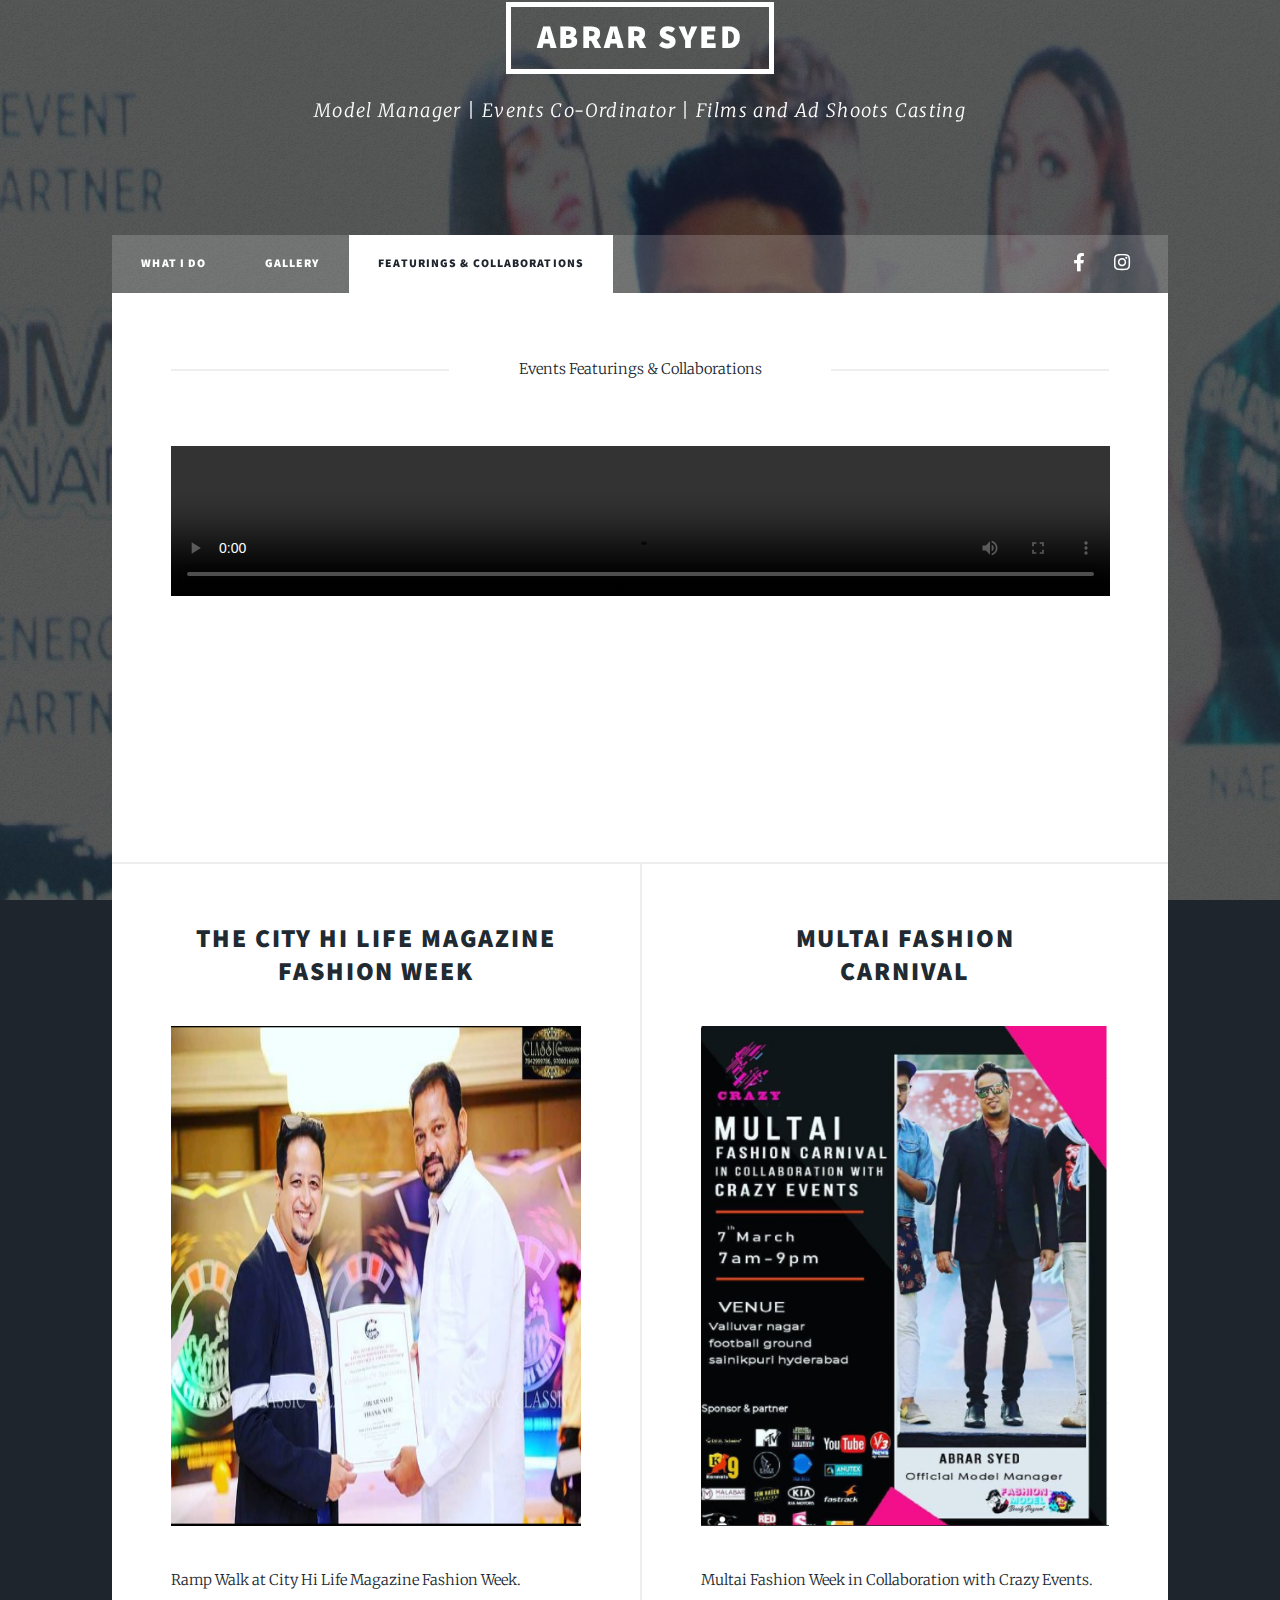
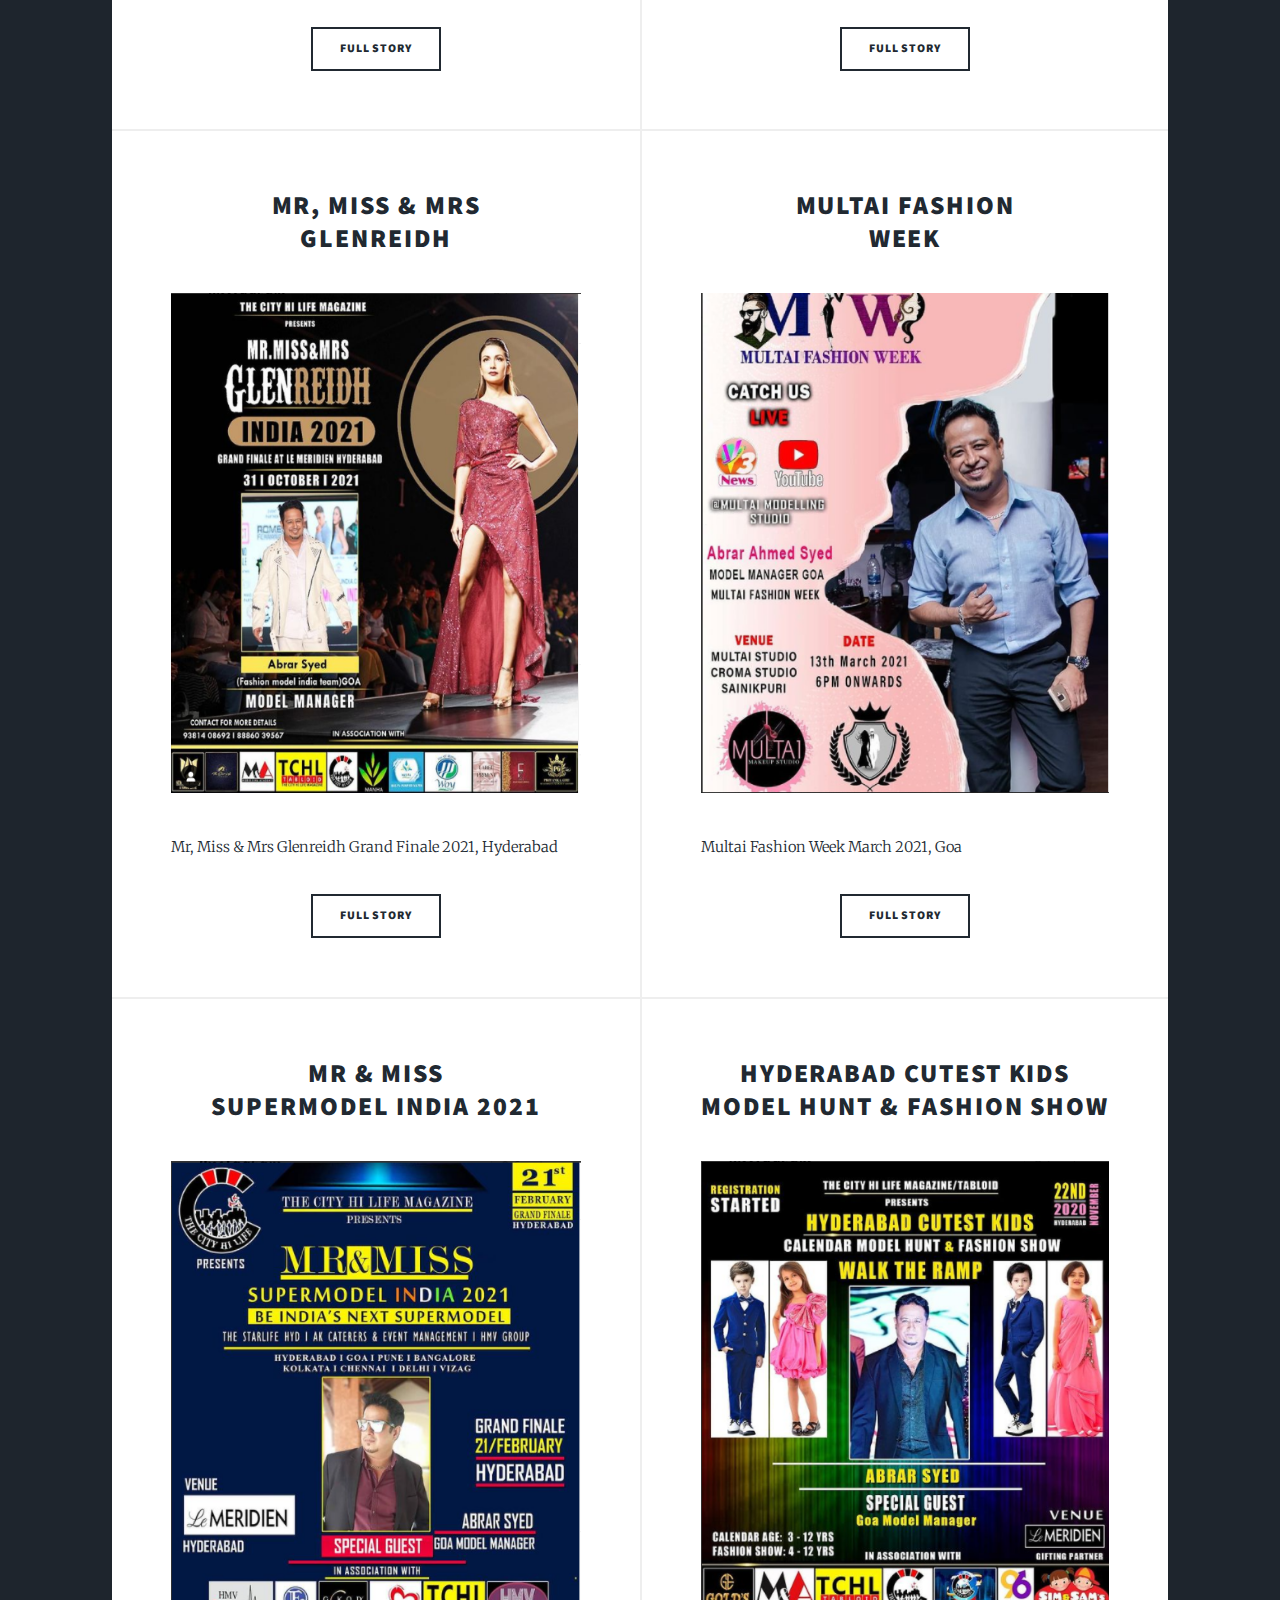
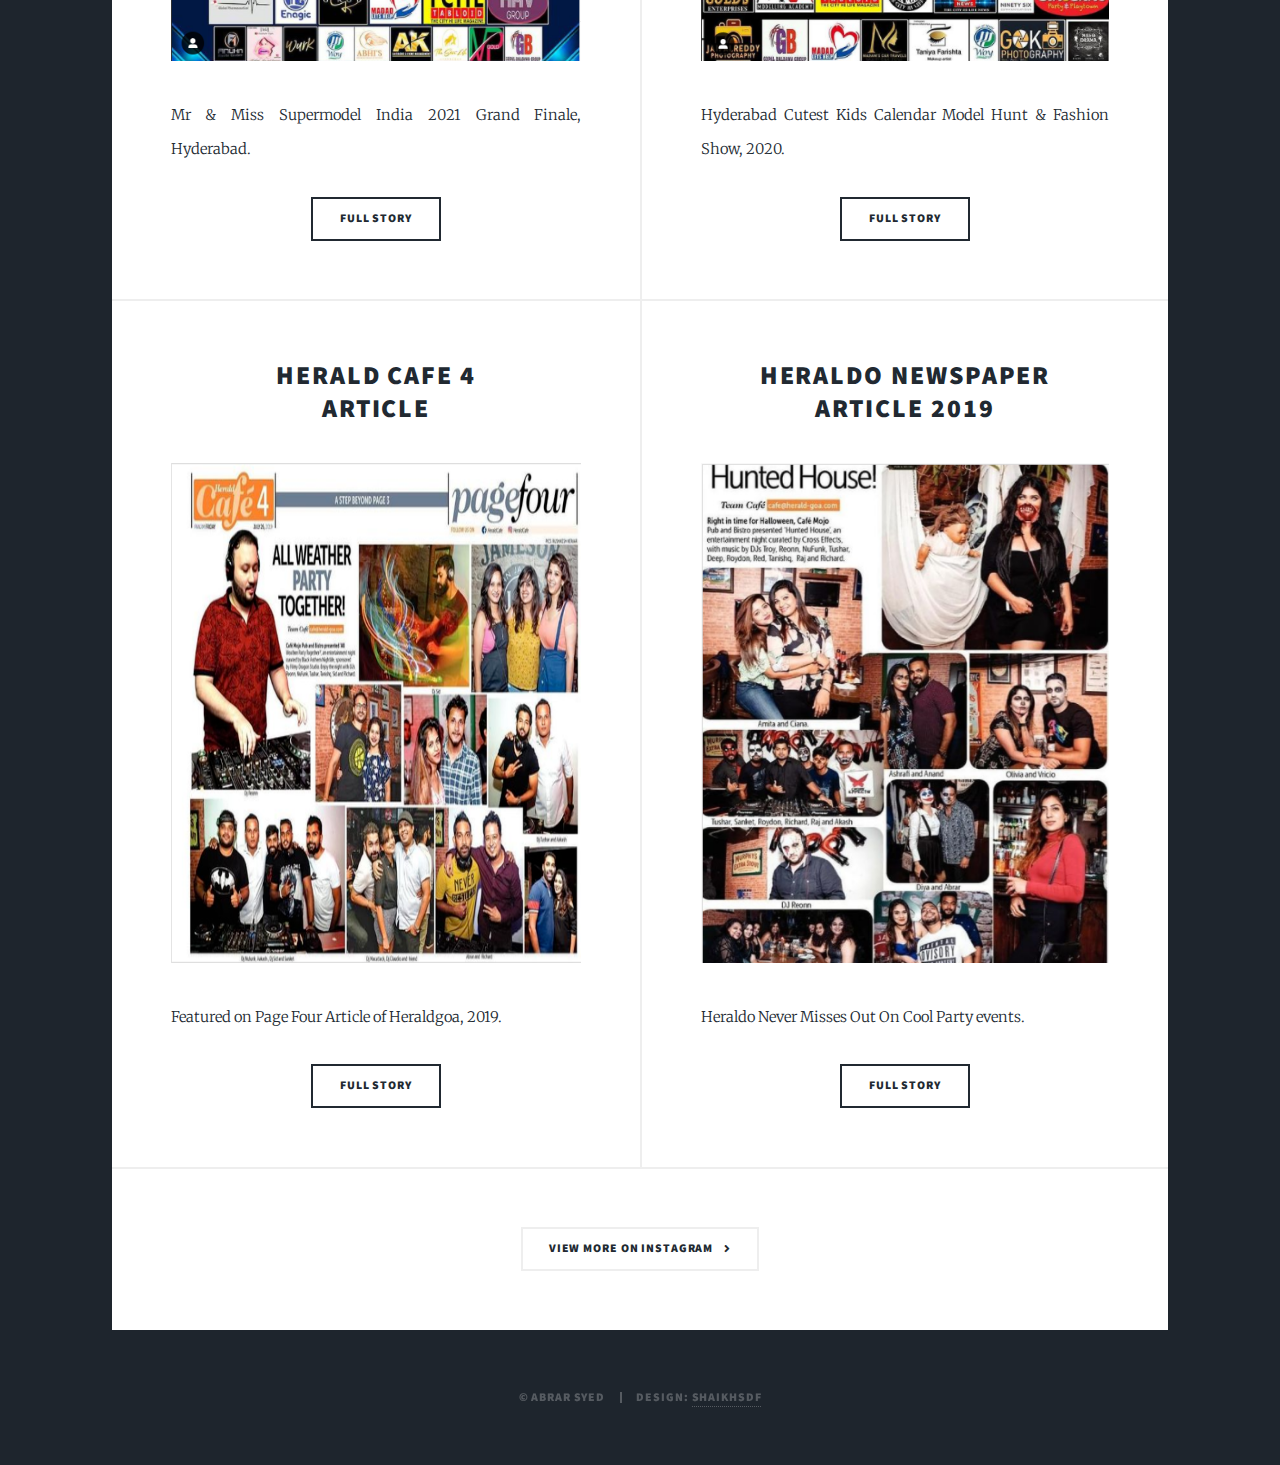
==== commit 7323a7d6: "minor-fixes" ====
--- a/featuring.html
+++ b/featuring.html
@@ -47,7 +47,7 @@
 						<!-- Featured Post -->
 							<article class="post featured">
 								<header class="major">
-									<span class="date">Events Featurings & Collaborations</span>
+									<span class="date feast">Events Featurings & Collaborations</span>
 									<!-- <h2><a href="#">Collab<br />
 									massive headline</a></h2>
 									<p>One<br />
@@ -112,7 +112,7 @@
 										<h2><a href="#">Multai Fashion<br />
 										Carnival</a></h2>
 									</header>
-									<a href="#" class="image fit"><img src="images/abrar/fet14.PNG" alt="" /></a>
+									<a href="#" class="image fit"><img src="images/abrar/fet14.PNG" style="height: 500px;" alt="" /></a>
 									<p>Multai Fashion Week in Collaboration with Crazy Events.</p>
 									<ul class="actions special">
 										<li><a href="https://www.instagram.com/abrar.a.syed/" target="__blank" class="button">Full Story</a></li>
@@ -123,7 +123,7 @@
 										<h2><a href="#">Mr, Miss & Mrs<br />
 										Glenreidh</a></h2>
 									</header>
-									<a href="#" class="image fit"><img src="images/abrar/fet1.PNG" alt="" /></a>
+									<a href="#" class="image fit"><img src="images/abrar/fet1.PNG" style="height: 500px;" alt="" /></a>
 									<p>Mr, Miss & Mrs Glenreidh Grand Finale 2021, Hyderabad</p>
 									<ul class="actions special">
 										<li><a href="https://www.instagram.com/abrar.a.syed/" target="__blank" class="button">Full Story</a></li>
@@ -134,7 +134,7 @@
 										<h2><a href="#">Multai Fashion<br />
 										Week</a></h2>
 									</header>
-									<a href="#" class="image fit"><img src="images/abrar/fet4.PNG" alt="" /></a>
+									<a href="#" class="image fit"><img src="images/abrar/fet4.PNG" style="height: 500px;" alt="" /></a>
 									<p>Multai Fashion Week March 2021, Goa</p>
 									<ul class="actions special">
 										<li><a href="https://www.instagram.com/abrar.a.syed/" target="__blank" class="button">Full Story</a></li>
@@ -145,7 +145,7 @@
 										<h2><a href="#">Mr & Miss<br />
 										Supermodel India 2021</a></h2>
 									</header>
-									<a href="#" class="image fit"><img src="images/abrar/fet5.PNG" alt="" /></a>
+									<a href="#" class="image fit"><img src="images/abrar/fet5.PNG" style="height: 500px;" alt="" /></a>
 									<p>Mr & Miss Supermodel India 2021 Grand Finale, Hyderabad.</p>
 									<ul class="actions special">
 										<li><a href="https://www.instagram.com/abrar.a.syed/" target="__blank" class="button">Full Story</a></li>
@@ -156,7 +156,7 @@
 										<h2><a href="#">Hyderabad Cutest Kids<br />
 										Model Hunt & Fashion Show</a></h2>
 									</header>
-									<a href="#" class="image fit"><img src="images/abrar/fet8.PNG" alt="" /></a>
+									<a href="#" class="image fit"><img src="images/abrar/fet8.PNG" style="height: 500px;" alt="" /></a>
 									<p>Hyderabad Cutest Kids Calendar Model Hunt & Fashion Show, 2020.</p>
 									<ul class="actions special">
 										<li><a href="https://www.instagram.com/abrar.a.syed/" target="__blank" class="button">Full Story</a></li>
@@ -178,7 +178,7 @@
 										<h2><a href="#">Heraldo Newspaper<br />
 										Article 2019</a></h2>
 									</header>
-									<a href="#" class="image fit"><img src="images/abrar/fet17.PNG" alt="" /></a>
+									<a href="#" class="image fit"><img src="images/abrar/fet17.PNG" style="height: 500px;" alt="" /></a>
 									<p>Heraldo Never Misses Out On Cool Party events.</p>
 									<ul class="actions special">
 										<li><a href="https://www.instagram.com/abrar.a.syed/" target="__blank" class="button">Full Story</a></li>
--- a/assets/css/main.css
+++ b/assets/css/main.css
@@ -3474,9 +3474,9 @@
 
 			#intro {
 				padding: 3rem 2rem 1rem 2rem ;
-				min-height: 80vh;
-			}
-
+				min-height: 55vh;
+			}
+			
 				#intro h1 {
 					font-size: 3.25rem;
 					line-height: 1.1;
@@ -3490,6 +3490,21 @@
 
 				#intro .actions {
 					display: none;
+				}
+				header.major > .date:before, header.major > .date:after {
+					content: '';
+					display: block;
+					position: absolute;
+					top: 50%;
+					width: calc(50% - 8rem);
+					border-top: solid 2px;
+				}
+				header.major > .date:before, header.major > .date.feast:after {
+					width: calc(50% - 10rem);
+				}
+				#header {
+					height: 30rem !important;
+					padding-bottom: 4rem;
 				}
 
 		}
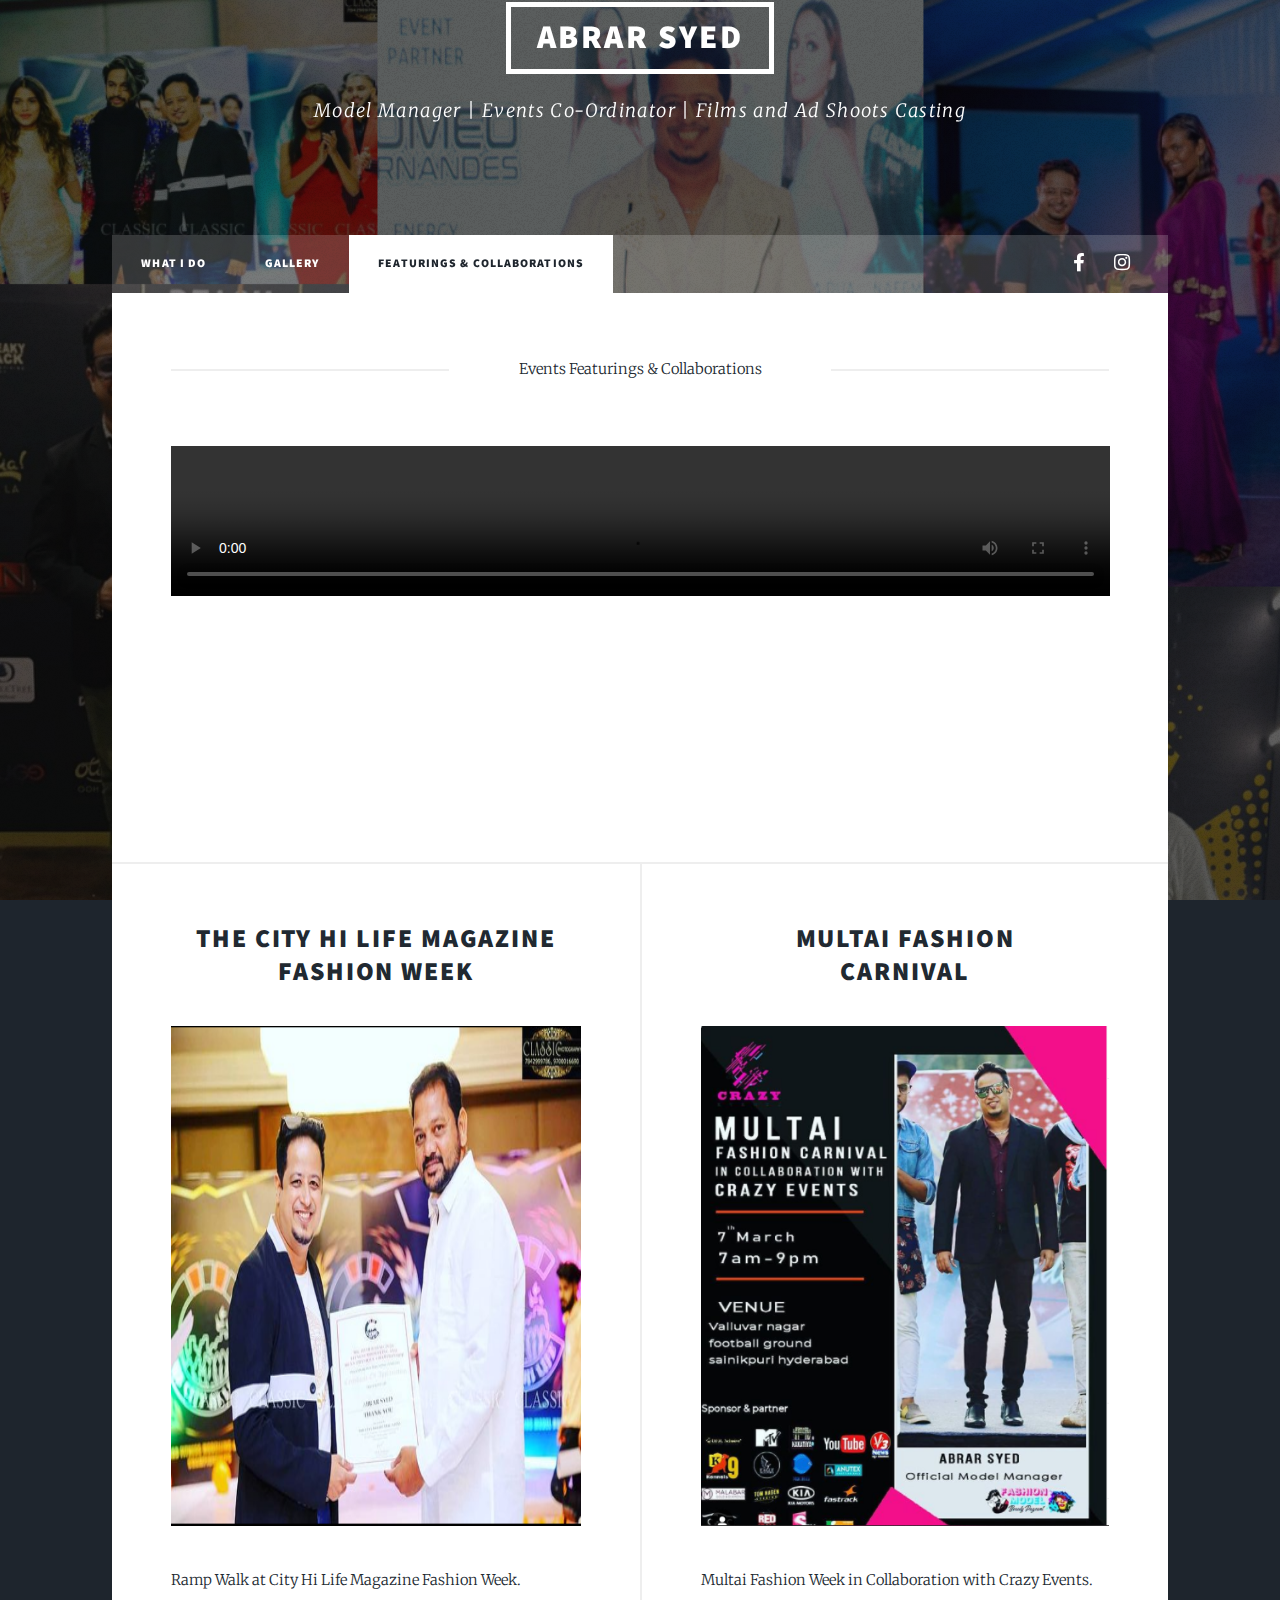
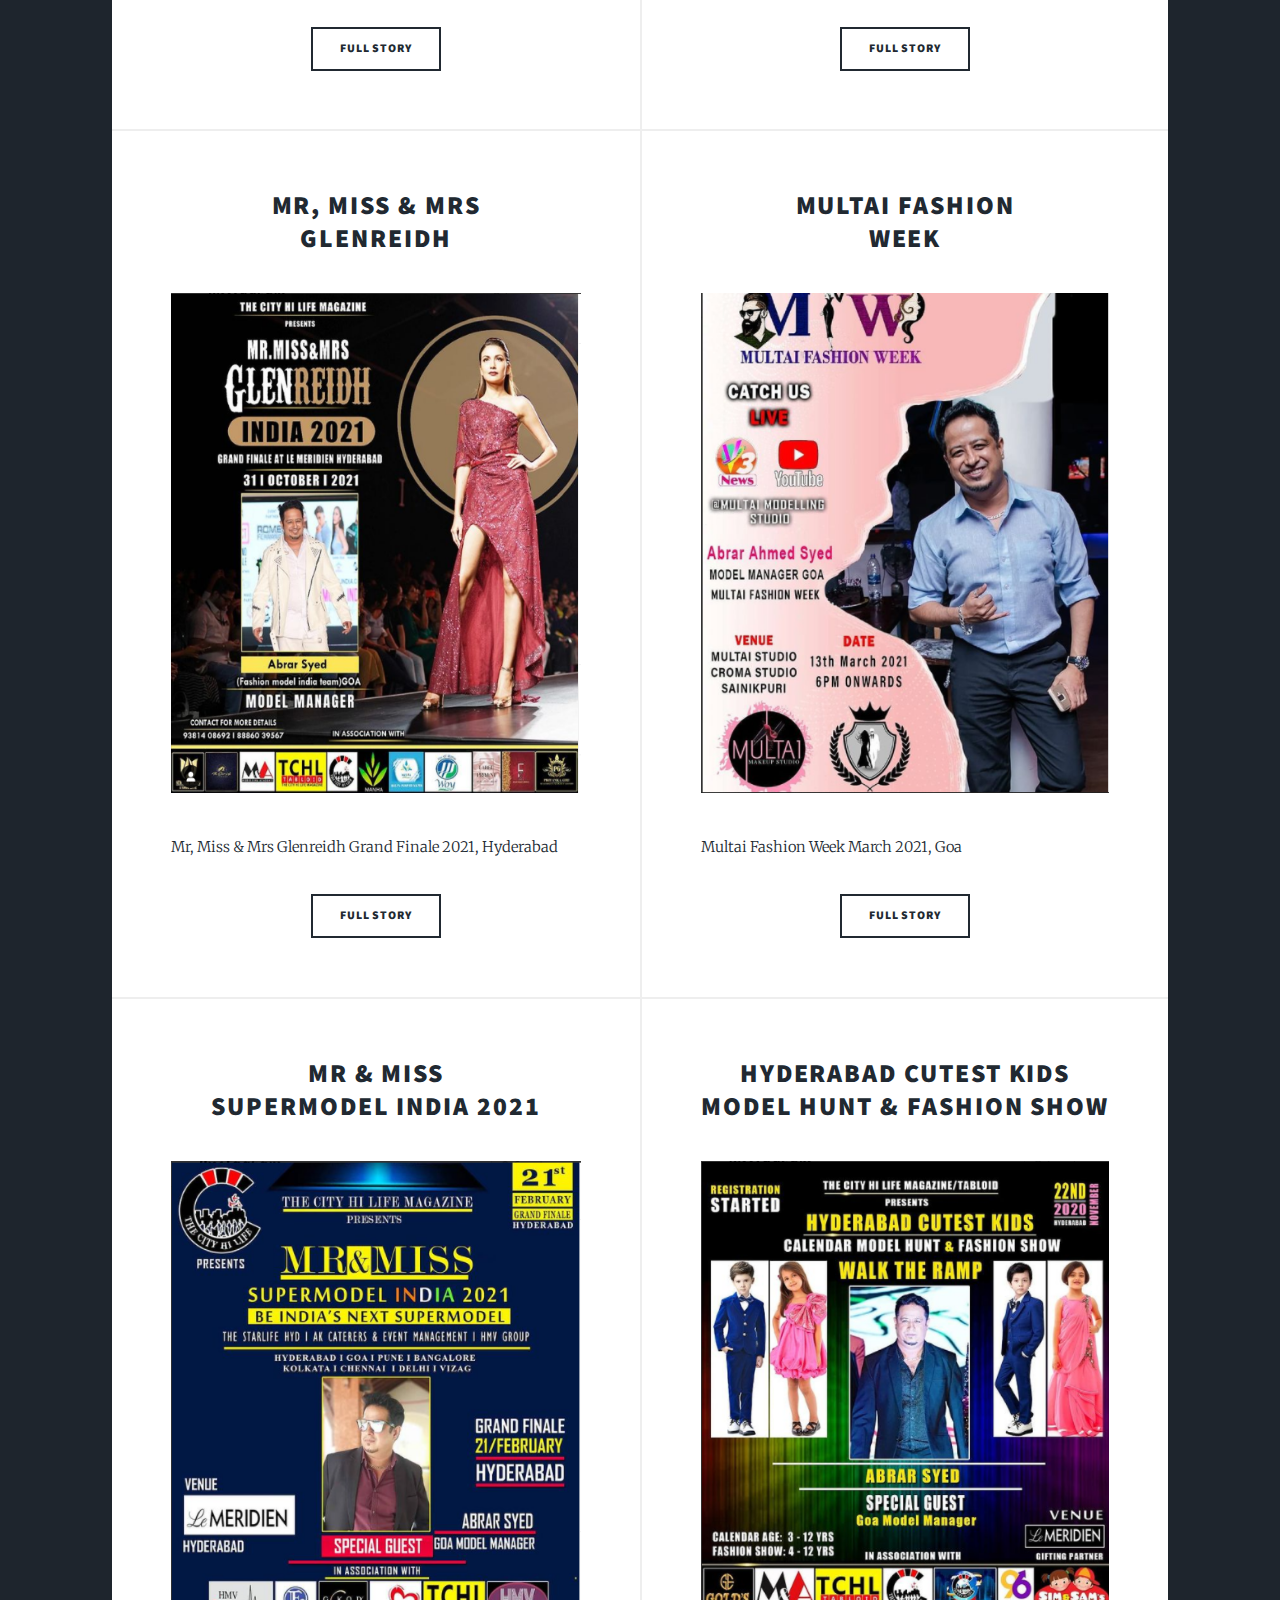
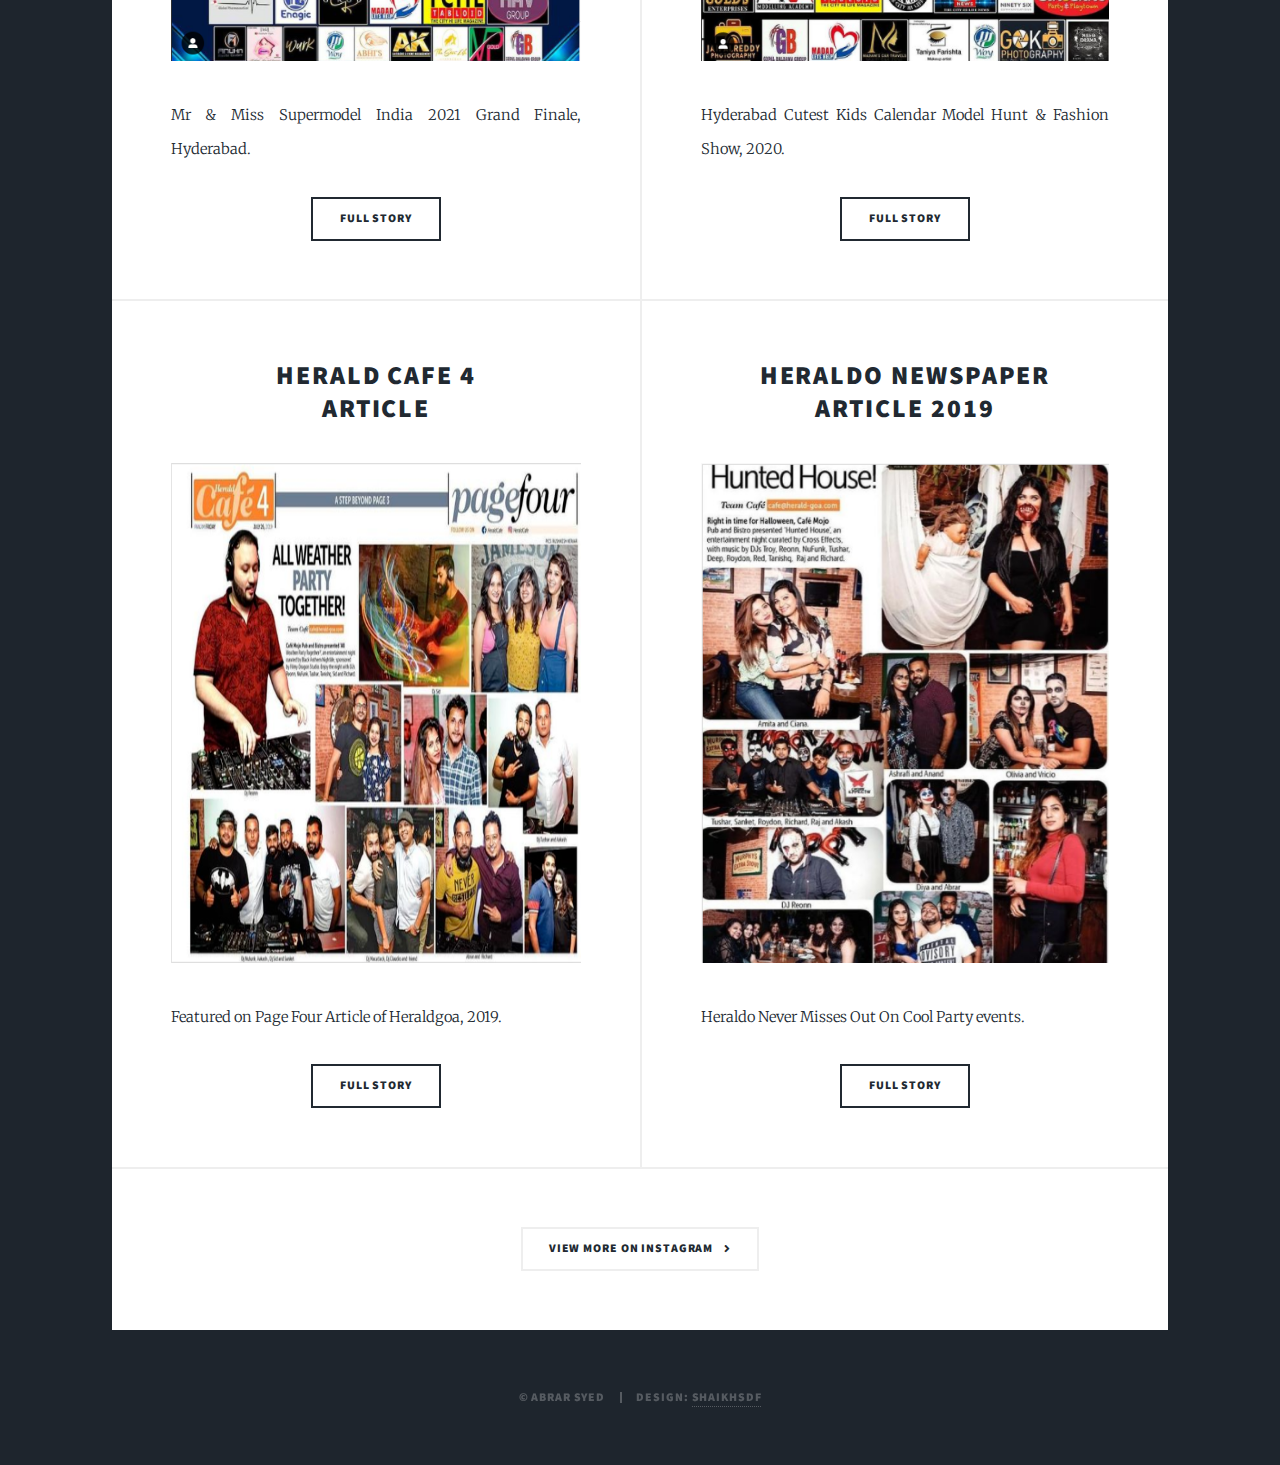
==== commit 474505aa: "videos-added" ====
--- a/featuring.html
+++ b/featuring.html
@@ -55,9 +55,9 @@
 									three.</p> -->
 								</header>
 								<div class="w3-content" style="max-width:1200px">
-									<video class="mySlides" controls src="images/abrar/abr_vid1.mp4" style="width:100%;display:none"></video>
 									<video class="mySlides" controls src="images/abrar/abr_vid1.mp4" style="width:100%;"></video>
-									<video class="mySlides" controls src="images/abrar/abr_vid1.mp4" style="width:100%;display:none"></video>
+									<video class="mySlides" controls src="images/abrar/abrvid3.mp4" style="width:100%;display:none"></video>
+									<video class="mySlides" controls src="images/abrar/abrvid2.mp4" style="width:100%;height: 400px;display: none;"></video>
 									
 								  
 									<div class="w3-row-padding w3-section">
@@ -65,10 +65,10 @@
 										<video class="demo w3-opacity w3-hover-opacity-off" src="images/abrar/abr_vid1.mp4" style="width:100%;cursor:pointer" onclick="currentDiv(1)"></video>
 									  </div>
 									  <div class="w3-col s4">
-										<video class="demo w3-opacity w3-hover-opacity-off" src="images/abrar/abr_vid1.mp4" style="width:100%;cursor:pointer" onclick="currentDiv(2)"></video>
+										<video class="demo w3-opacity w3-hover-opacity-off" src="images/abrar/abrvid3.mp4" style="width:100%;cursor:pointer" onclick="currentDiv(2)"></video>
 									  </div>
 									  <div class="w3-col s4">
-										<video class="demo w3-opacity w3-hover-opacity-off" src="images/abrar/abr_vid1.mp4" style="width:100%;cursor:pointer" onclick="currentDiv(3)"></video>
+										<video class="demo w3-opacity w3-hover-opacity-off" src="images/abrar/abrvid3.mp4" style="width:100%;cursor:pointer" onclick="currentDiv(3)"></video>
 									  </div>
 									</div>
 								  </div>
--- a/assets/css/main.css
+++ b/assets/css/main.css
@@ -3238,7 +3238,7 @@
 			width: 100%;
 			height: 100%;
 			background-color: #212931;
-			background-image: url("../../images/overlay.png"), linear-gradient(0deg, rgba(0, 0, 0, 0.1), rgba(0, 0, 0, 0.1)), url("../../images/bgp1.png");
+			background-image: url("../../images/overlay.png"), linear-gradient(0deg, rgba(0, 0, 0, 0.1), rgba(0, 0, 0, 0.1)), url("../../images/trail3.png");
 			background-size: auto,								auto,														100% auto;
 			background-position: center,								center,														top center;
 			background-repeat: repeat,								no-repeat,													no-repeat;
--- a/assets/css/noscript.css
+++ b/assets/css/noscript.css
@@ -10,7 +10,7 @@
 
 	#wrapper {
 		background-color: #212931;
-		background-image: url("../../images/overlay.png"), linear-gradient(0deg, rgba(0, 0, 0, 0.1), rgba(0, 0, 0, 0.1)), url("../../images/bgp1.png");
+		background-image: url("../../images/overlay.png"), linear-gradient(0deg, rgba(0, 0, 0, 0.1), rgba(0, 0, 0, 0.1)), url("../../images/trail3.png");
 		background-size: auto,								auto,														100% auto;
 		background-position: center,								center,														top center;
 		background-repeat: repeat,								no-repeat,													no-repeat;
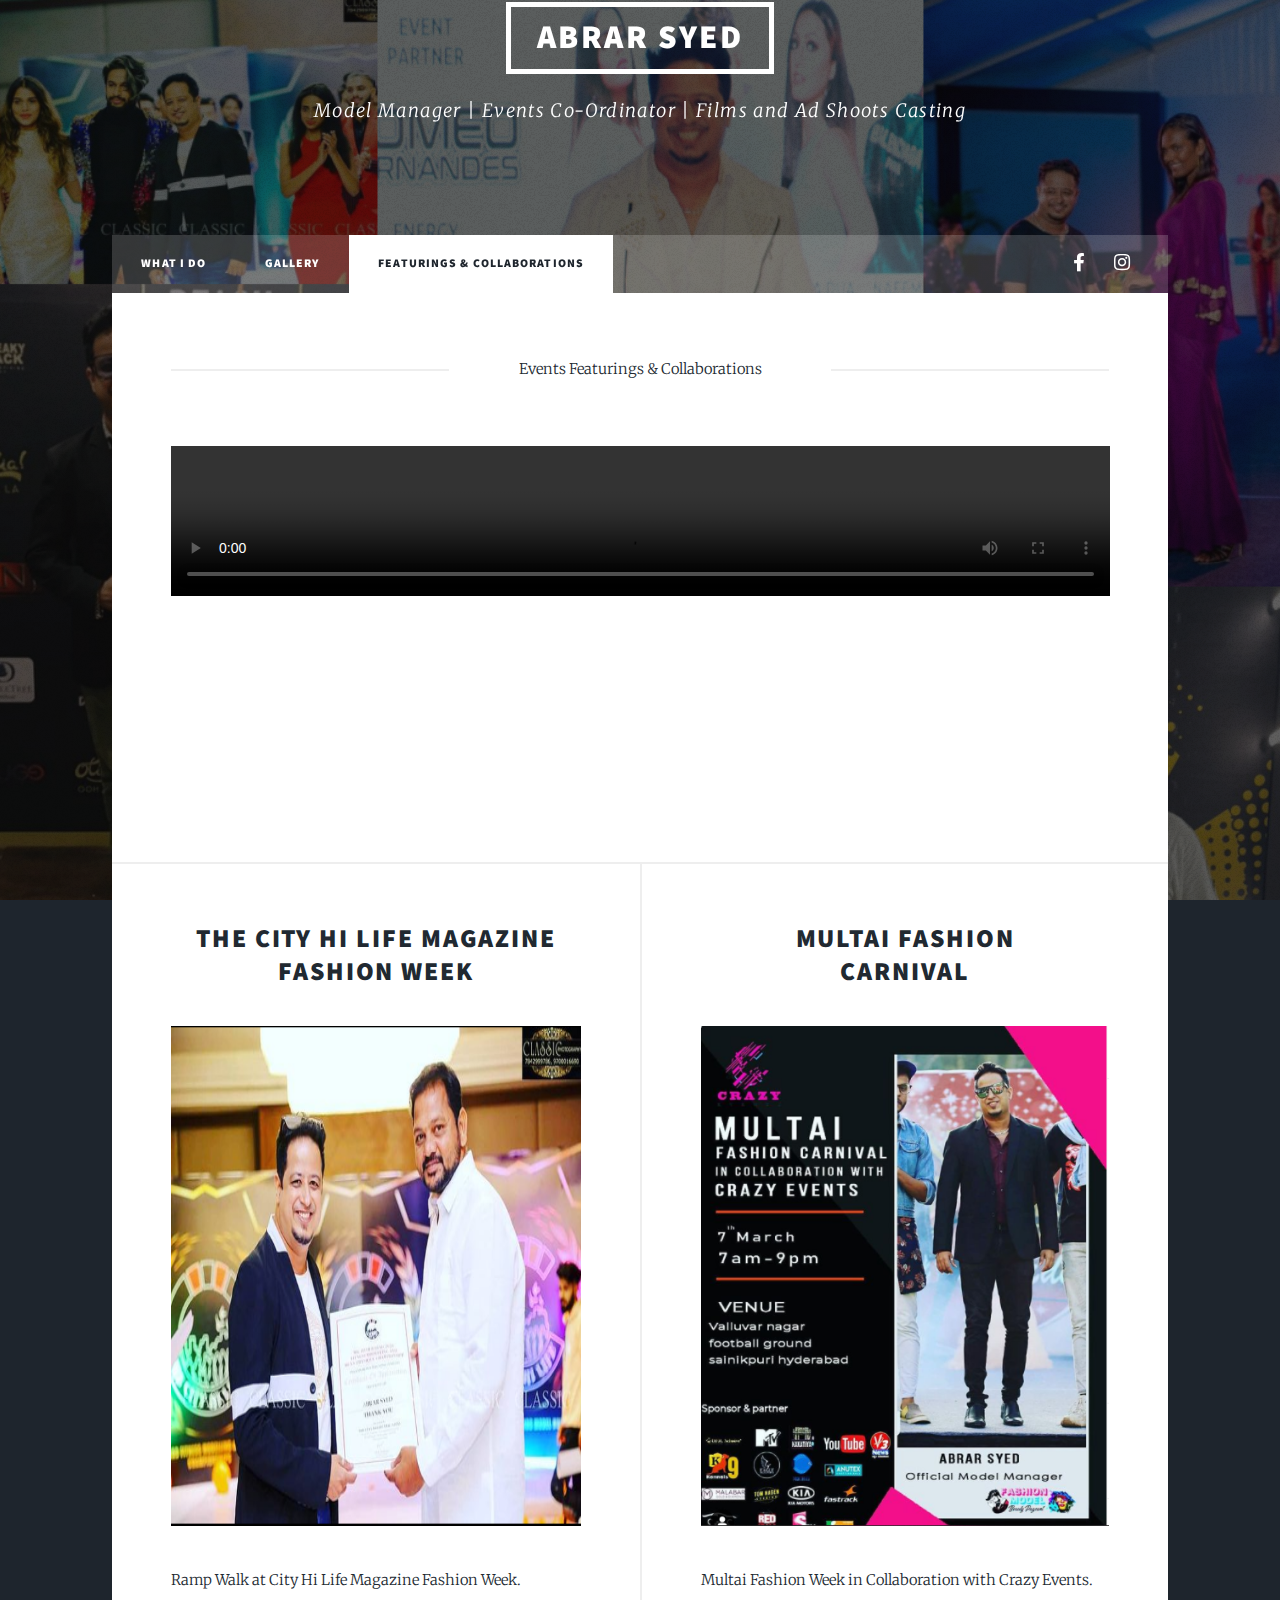
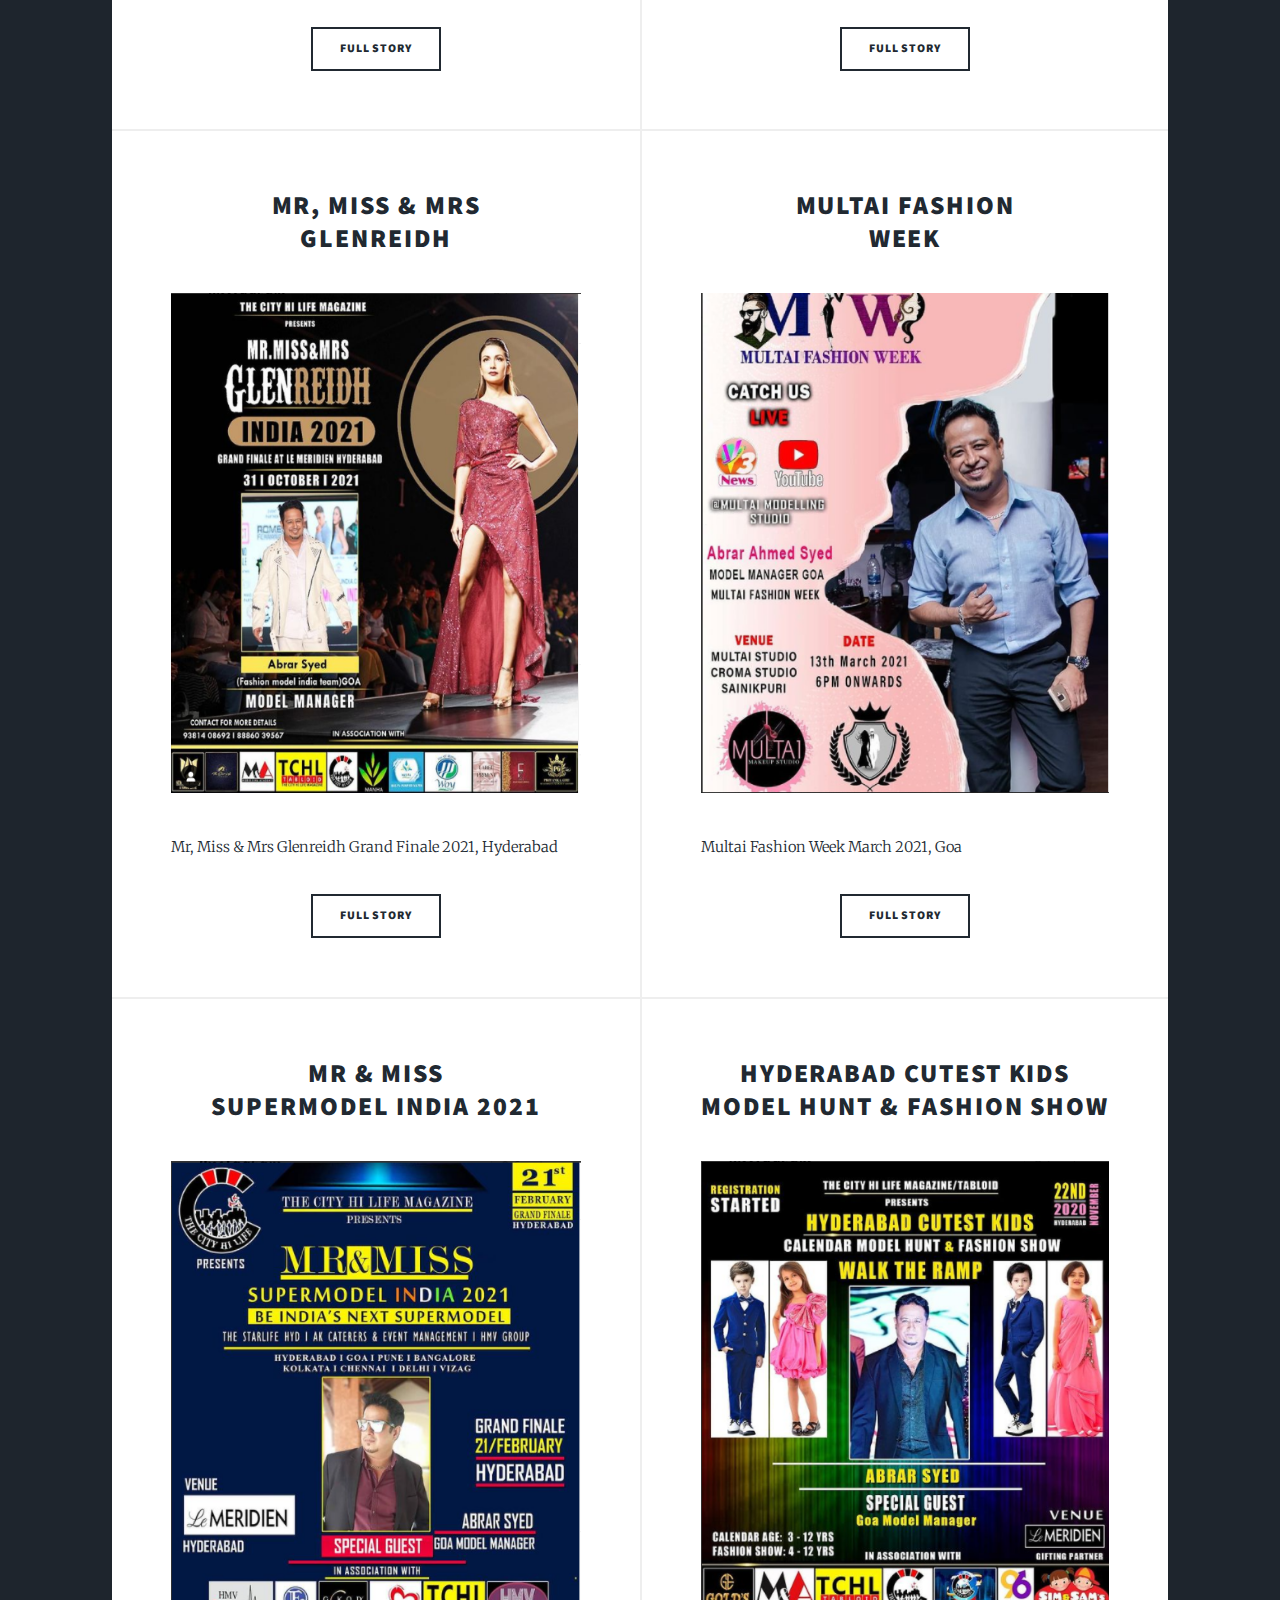
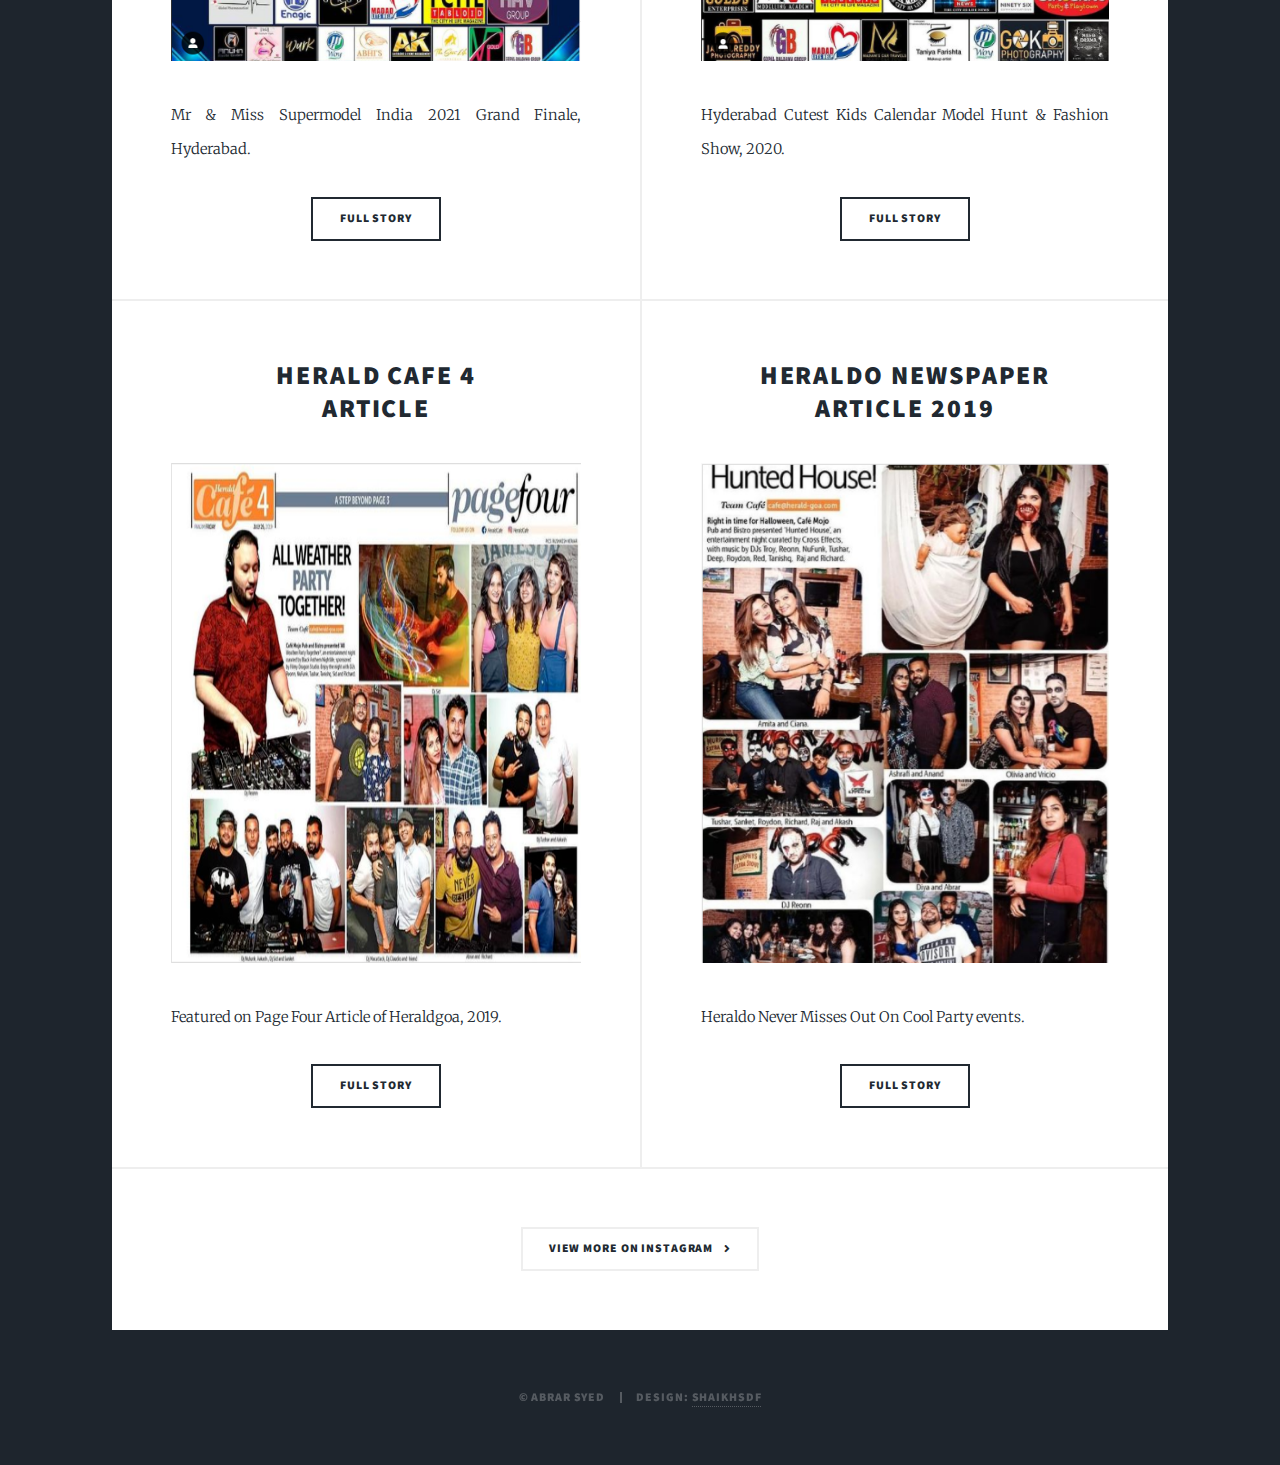
==== commit c57eef0a: "insta-link-added" ====
--- a/featuring.html
+++ b/featuring.html
@@ -101,7 +101,7 @@
 										<h2>The City Hi Life Magazine<br>
 										Fashion Week</h2>
 									</header>
-									<a href="#" class="image fit"><img src="images/abrar/fet7.PNG" style="height: 500px;" alt="" /></a>
+									<a href="https://www.instagram.com/abrar.a.syed/" class="image fit"><img src="images/abrar/fet7.PNG" style="height: 500px;" alt="" /></a>
 									<p>Ramp Walk at City Hi Life Magazine Fashion Week.</p>
 									<ul class="actions special">
 										<li><a href="https://www.instagram.com/abrar.a.syed/" target="__blank" class="button">Full Story</a></li>
@@ -109,10 +109,10 @@
 								</article>
 								<article>
 									<header>
-										<h2><a href="#">Multai Fashion<br />
+										<h2><a href="https://www.instagram.com/abrar.a.syed/">Multai Fashion<br />
 										Carnival</a></h2>
 									</header>
-									<a href="#" class="image fit"><img src="images/abrar/fet14.PNG" style="height: 500px;" alt="" /></a>
+									<a href="https://www.instagram.com/abrar.a.syed/" class="image fit"><img src="images/abrar/fet14.PNG" style="height: 500px;" alt="" /></a>
 									<p>Multai Fashion Week in Collaboration with Crazy Events.</p>
 									<ul class="actions special">
 										<li><a href="https://www.instagram.com/abrar.a.syed/" target="__blank" class="button">Full Story</a></li>
@@ -120,10 +120,10 @@
 								</article>
 								<article>
 									<header>
-										<h2><a href="#">Mr, Miss & Mrs<br />
+										<h2><a href="https://www.instagram.com/abrar.a.syed/">Mr, Miss & Mrs<br />
 										Glenreidh</a></h2>
 									</header>
-									<a href="#" class="image fit"><img src="images/abrar/fet1.PNG" style="height: 500px;" alt="" /></a>
+									<a href="https://www.instagram.com/abrar.a.syed/" class="image fit"><img src="images/abrar/fet1.PNG" style="height: 500px;" alt="" /></a>
 									<p>Mr, Miss & Mrs Glenreidh Grand Finale 2021, Hyderabad</p>
 									<ul class="actions special">
 										<li><a href="https://www.instagram.com/abrar.a.syed/" target="__blank" class="button">Full Story</a></li>
@@ -131,10 +131,10 @@
 								</article>
 								<article>
 									<header>
-										<h2><a href="#">Multai Fashion<br />
+										<h2><a href="https://www.instagram.com/abrar.a.syed/">Multai Fashion<br />
 										Week</a></h2>
 									</header>
-									<a href="#" class="image fit"><img src="images/abrar/fet4.PNG" style="height: 500px;" alt="" /></a>
+									<a href="https://www.instagram.com/abrar.a.syed/" class="image fit"><img src="images/abrar/fet4.PNG" style="height: 500px;" alt="" /></a>
 									<p>Multai Fashion Week March 2021, Goa</p>
 									<ul class="actions special">
 										<li><a href="https://www.instagram.com/abrar.a.syed/" target="__blank" class="button">Full Story</a></li>
@@ -142,10 +142,10 @@
 								</article>
 								<article>
 									<header>
-										<h2><a href="#">Mr & Miss<br />
+										<h2><a href="https://www.instagram.com/abrar.a.syed/">Mr & Miss<br />
 										Supermodel India 2021</a></h2>
 									</header>
-									<a href="#" class="image fit"><img src="images/abrar/fet5.PNG" style="height: 500px;" alt="" /></a>
+									<a href="https://www.instagram.com/abrar.a.syed/" class="image fit"><img src="images/abrar/fet5.PNG" style="height: 500px;" alt="" /></a>
 									<p>Mr & Miss Supermodel India 2021 Grand Finale, Hyderabad.</p>
 									<ul class="actions special">
 										<li><a href="https://www.instagram.com/abrar.a.syed/" target="__blank" class="button">Full Story</a></li>
@@ -153,10 +153,10 @@
 								</article>
 								<article>
 									<header>
-										<h2><a href="#">Hyderabad Cutest Kids<br />
+										<h2><a href="https://www.instagram.com/abrar.a.syed/">Hyderabad Cutest Kids<br />
 										Model Hunt & Fashion Show</a></h2>
 									</header>
-									<a href="#" class="image fit"><img src="images/abrar/fet8.PNG" style="height: 500px;" alt="" /></a>
+									<a href="https://www.instagram.com/abrar.a.syed/" class="image fit"><img src="images/abrar/fet8.PNG" style="height: 500px;" alt="" /></a>
 									<p>Hyderabad Cutest Kids Calendar Model Hunt & Fashion Show, 2020.</p>
 									<ul class="actions special">
 										<li><a href="https://www.instagram.com/abrar.a.syed/" target="__blank" class="button">Full Story</a></li>
@@ -164,10 +164,10 @@
 								</article>
 								<article>
 									<header>
-										<h2><a href="#">Herald Cafe 4<br />
+										<h2><a href="https://www.instagram.com/abrar.a.syed/">Herald Cafe 4<br />
 										Article</a></h2>
 									</header>
-									<a href="#" class="image fit"><img src="images/abrar/fet20.PNG" style="height: 500px;" alt="" /></a>
+									<a href="https://www.instagram.com/abrar.a.syed/" class="image fit"><img src="images/abrar/fet20.PNG" style="height: 500px;" alt="" /></a>
 									<p>Featured on Page Four Article of Heraldgoa, 2019.</p>
 									<ul class="actions special">
 										<li><a href="https://www.instagram.com/abrar.a.syed/" target="__blank" class="button">Full Story</a></li>
@@ -175,10 +175,10 @@
 								</article>
 								<article>
 									<header>
-										<h2><a href="#">Heraldo Newspaper<br />
+										<h2><a href="https://www.instagram.com/abrar.a.syed/">Heraldo Newspaper<br />
 										Article 2019</a></h2>
 									</header>
-									<a href="#" class="image fit"><img src="images/abrar/fet17.PNG" style="height: 500px;" alt="" /></a>
+									<a href="https://www.instagram.com/abrar.a.syed/" class="image fit"><img src="images/abrar/fet17.PNG" style="height: 500px;" alt="" /></a>
 									<p>Heraldo Never Misses Out On Cool Party events.</p>
 									<ul class="actions special">
 										<li><a href="https://www.instagram.com/abrar.a.syed/" target="__blank" class="button">Full Story</a></li>
@@ -197,12 +197,12 @@
 
 			
 
-			<!-- Copyright -->
-				<div id="copyright">
-					<ul><li>&copy; Abrar Syed</li><li>Design: <a href="https://shaikhsdf.github.io/">Shaikhsdf</a></li></ul>
-				</div>
-
-			</div>
+<!-- Copyright -->
+	<div id="copyright">
+		<ul><li>&copy; Abrar Syed</li><li>Design: <a href="https://shaikhsdf.github.io/">Shaikhsdf</a></li></ul>
+	</div>
+
+</div>
 
 		<!-- Scripts -->
 			<script src="assets/js/jquery.min.js"></script>
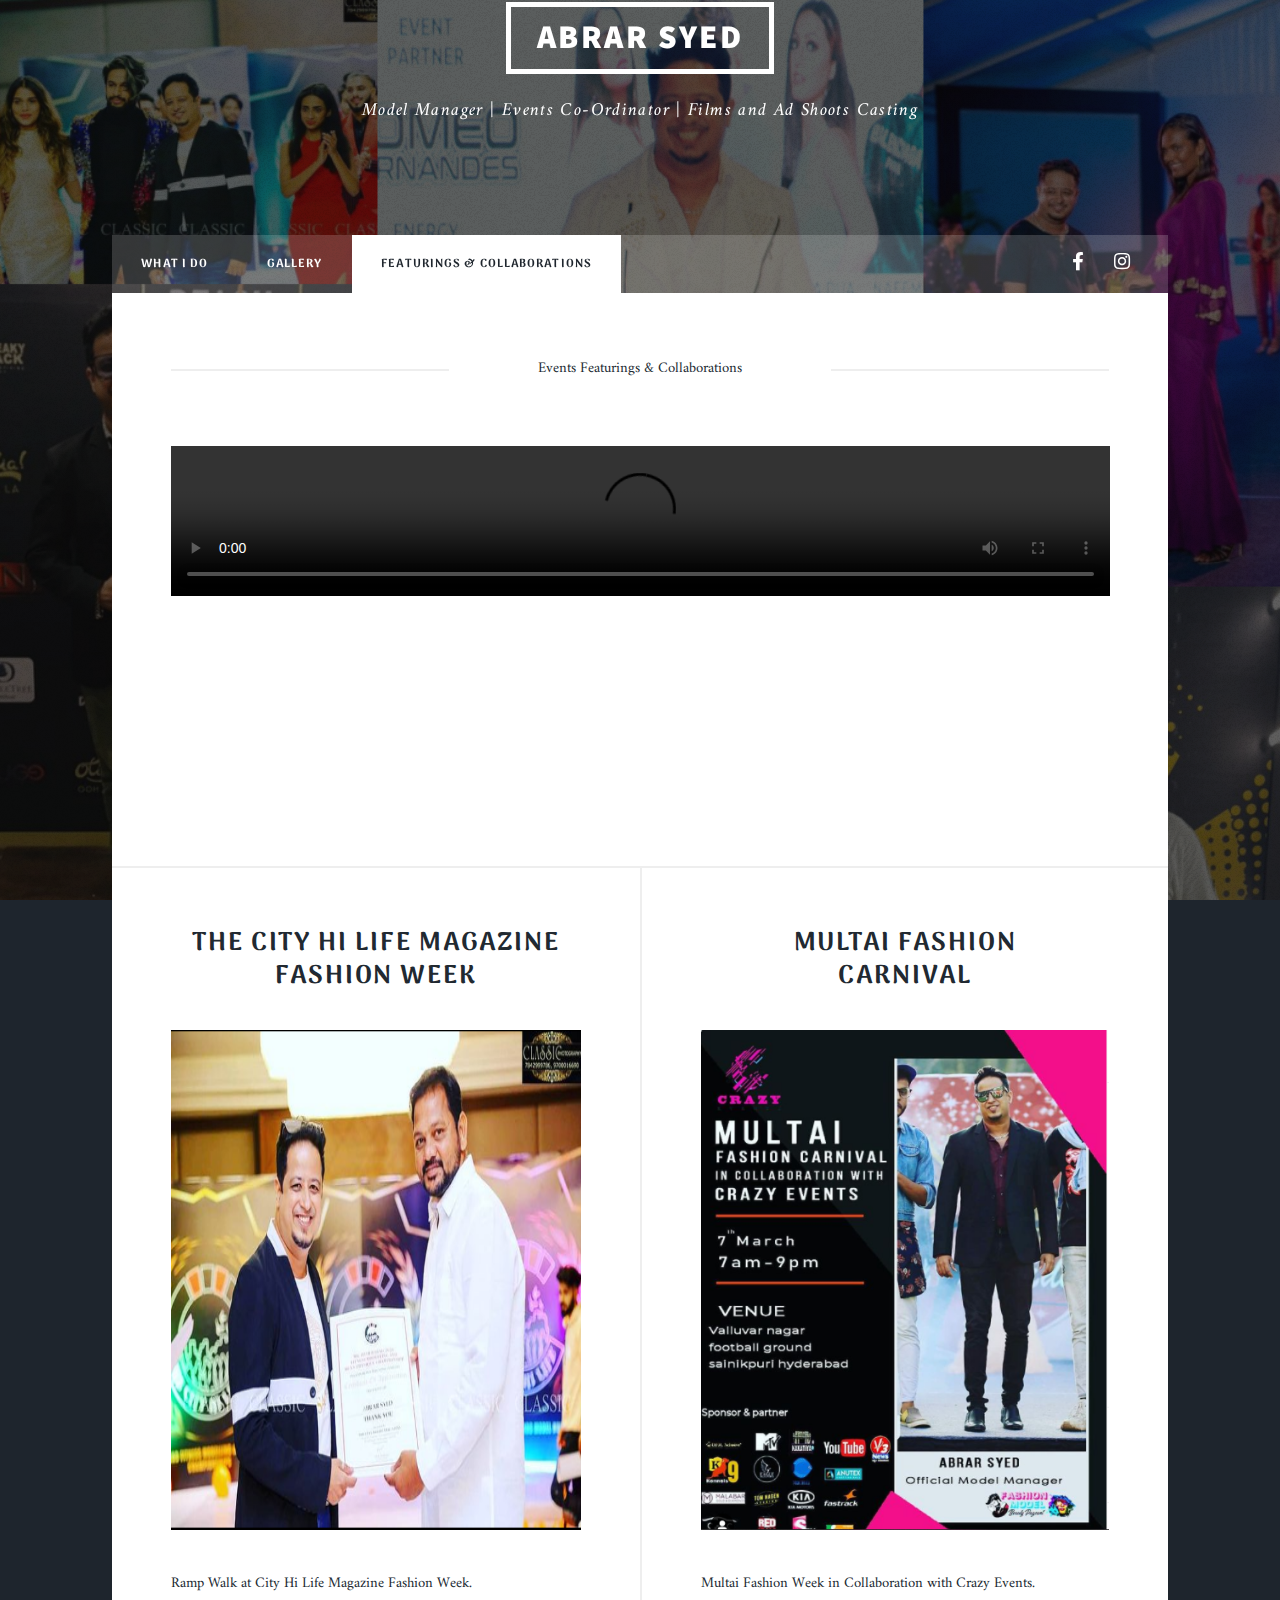
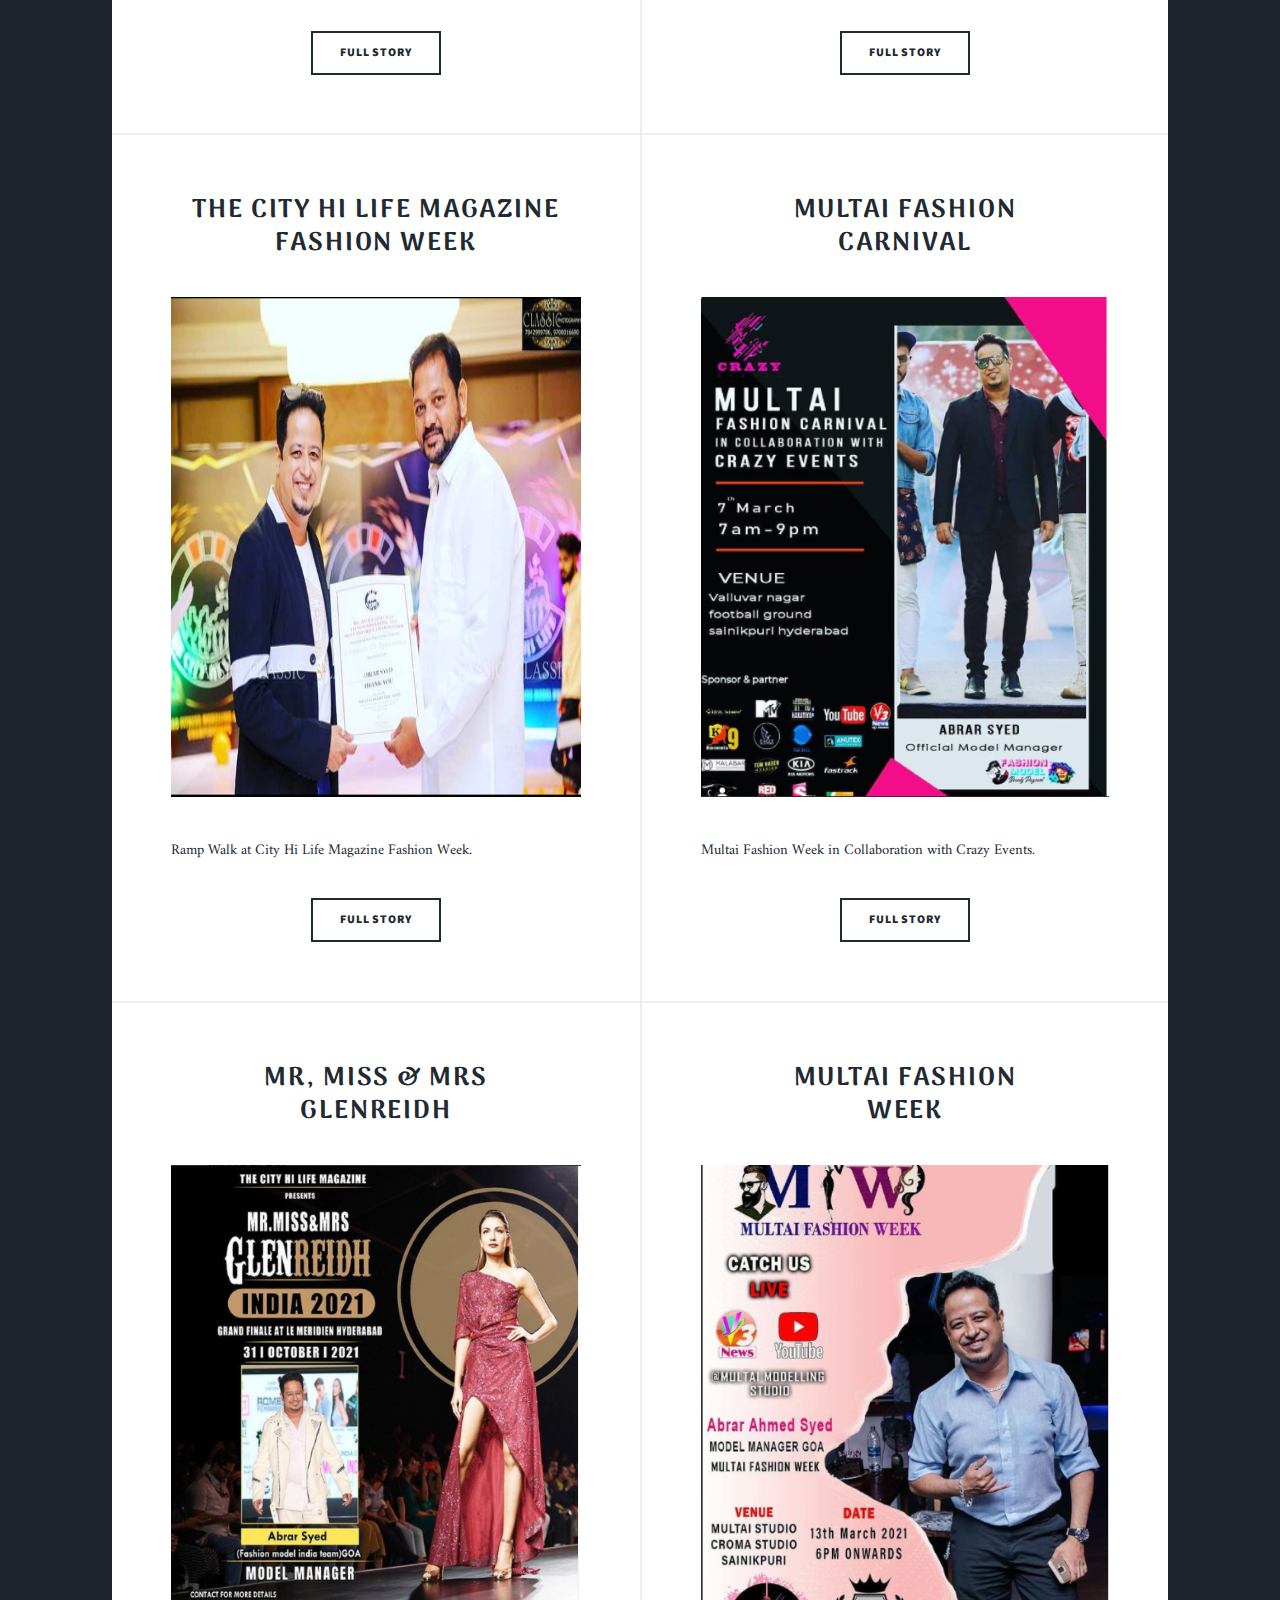
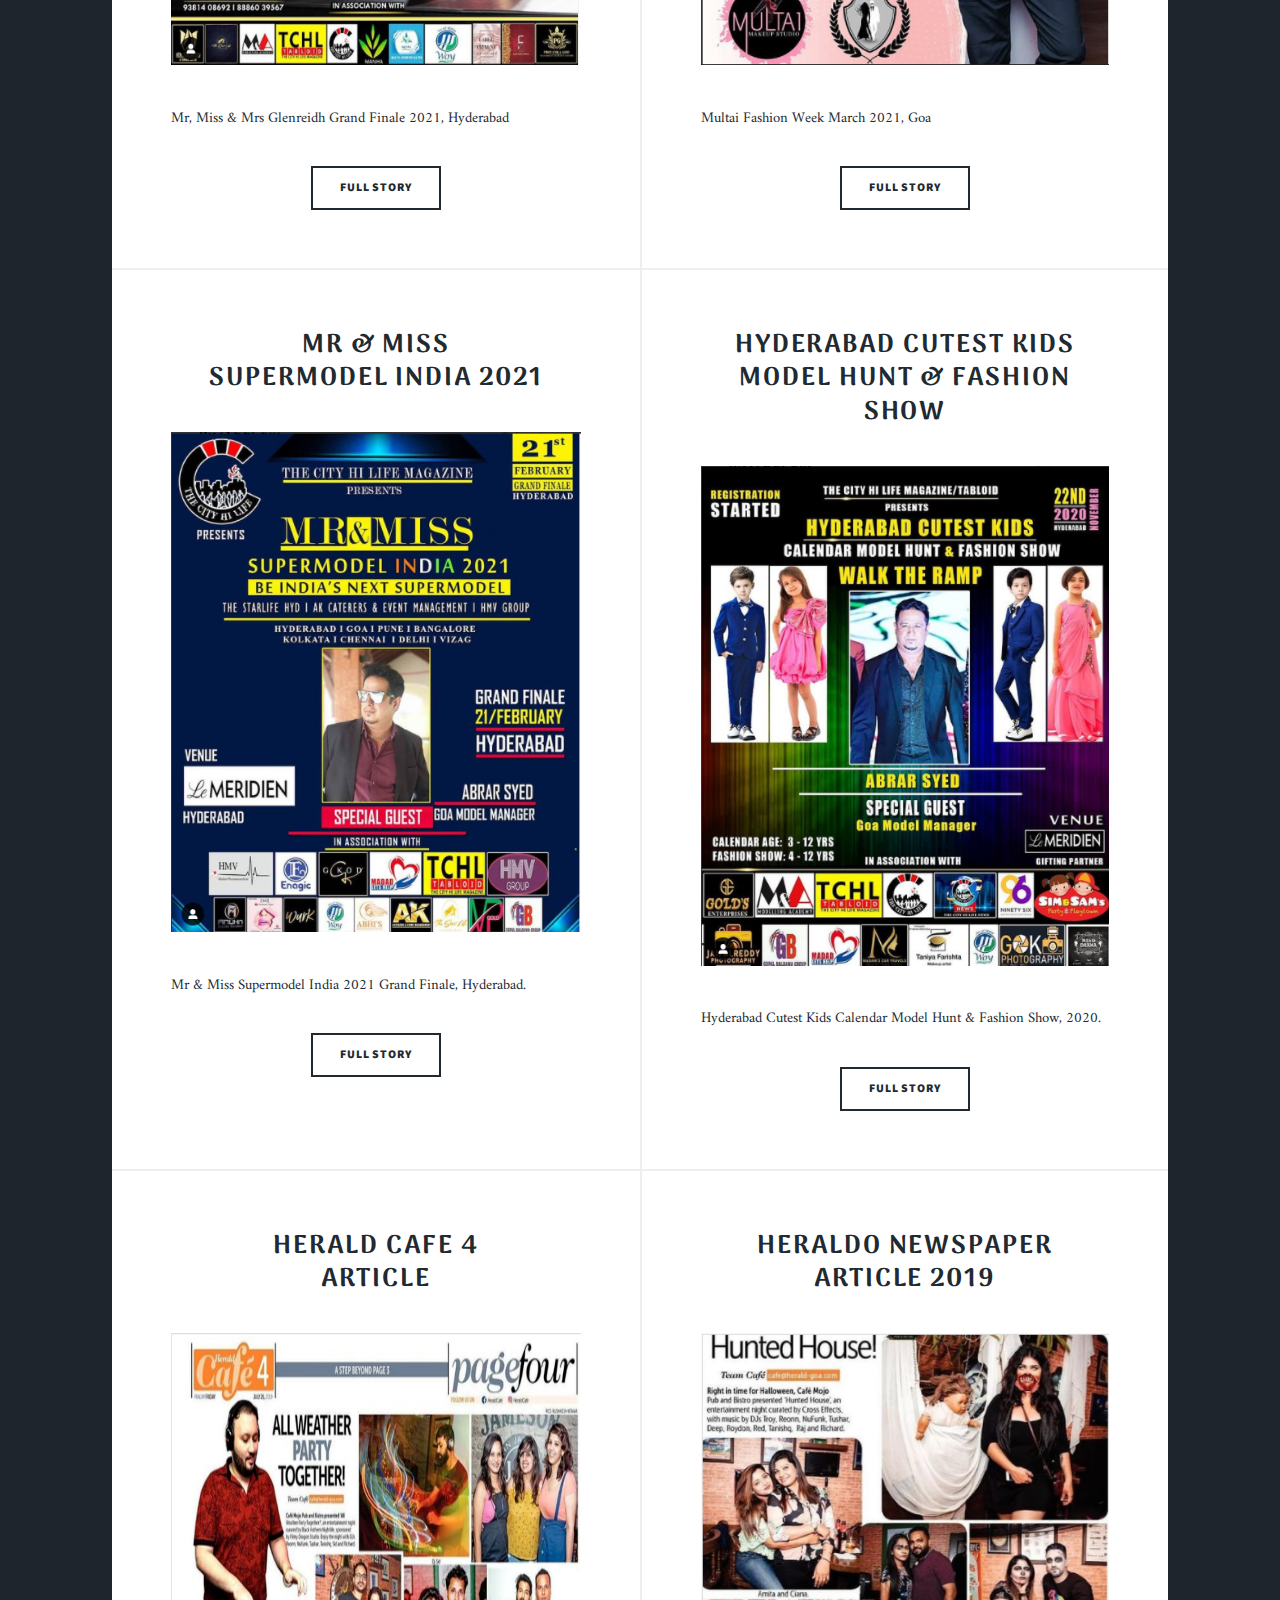
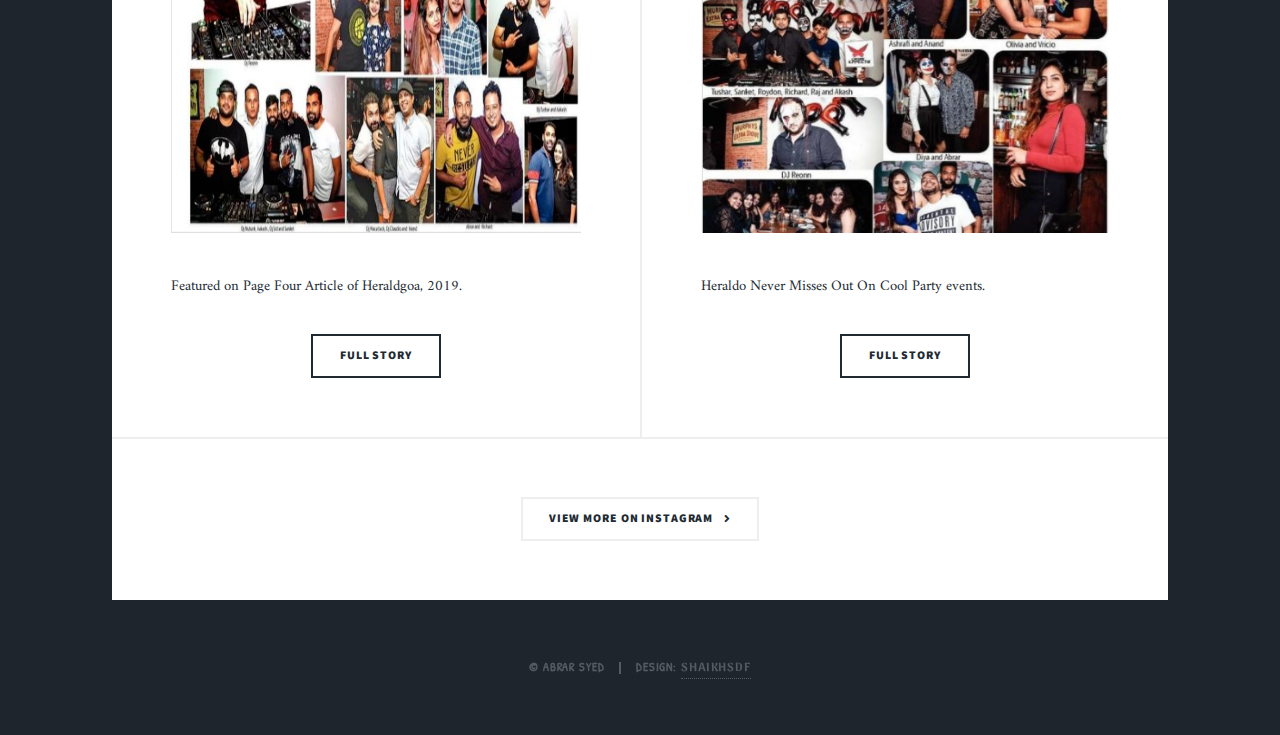
==== commit c6f21679: "Update featuring.html" ====
--- a/featuring.html
+++ b/featuring.html
@@ -120,6 +120,28 @@
 								</article>
 								<article>
 									<header>
+										<h2>The City Hi Life Magazine<br>
+										Fashion Week</h2>
+									</header>
+									<a href="https://www.instagram.com/abrar.a.syed/" class="image fit"><img src="images/abrar/fet7.PNG" style="height: 500px;" alt="" /></a>
+									<p>Ramp Walk at City Hi Life Magazine Fashion Week.</p>
+									<ul class="actions special">
+										<li><a href="https://www.instagram.com/abrar.a.syed/" target="__blank" class="button">Full Story</a></li>
+									</ul>
+								</article>
+								<article>
+									<header>
+										<h2><a href="https://www.instagram.com/abrar.a.syed/">Multai Fashion<br />
+										Carnival</a></h2>
+									</header>
+									<a href="https://www.instagram.com/abrar.a.syed/" class="image fit"><img src="images/abrar/fet14.PNG" style="height: 500px;" alt="" /></a>
+									<p>Multai Fashion Week in Collaboration with Crazy Events.</p>
+									<ul class="actions special">
+										<li><a href="https://www.instagram.com/abrar.a.syed/" target="__blank" class="button">Full Story</a></li>
+									</ul>
+								</article>
+								<article>
+									<header>
 										<h2><a href="https://www.instagram.com/abrar.a.syed/">Mr, Miss & Mrs<br />
 										Glenreidh</a></h2>
 									</header>
@@ -214,4 +236,4 @@
 			<script src="assets/js/main.js"></script>
 
 	</body>
-</html>+</html>
--- a/assets/css/main.css
+++ b/assets/css/main.css
@@ -1,11 +1,12 @@
 @import url(fontawesome-all.min.css);
 @import url("https://fonts.googleapis.com/css?family=Merriweather:300,700,300italic,700italic|Source+Sans+Pro:900");
-
-/*
-	Massively by HTML5 UP
-	html5up.net | @ajlkn
-	Free for personal and commercial use under the CCA 3.0 license (html5up.net/license)
-*/
+@import url('https://fonts.googleapis.com/css2?family=EB+Garamond:ital,wght@0,400;0,500;1,400;1,500&display=swap');
+@import url('https://fonts.googleapis.com/css2?family=Dancing+Script:wght@400;500;600;700&family=EB+Garamond:ital,wght@0,400;0,500;1,400;1,500&display=swap');
+@import url('https://fonts.googleapis.com/css2?family=Caveat&family=Dancing+Script:wght@400;500;600;700&family=EB+Garamond:ital,wght@0,400;0,500;1,400;1,500&display=swap');
+@import url('https://fonts.googleapis.com/css2?family=Caveat&family=Dancing+Script:wght@400;500;600;700&family=EB+Garamond:ital,wght@0,400;0,500;1,400;1,500&family=Patrick+Hand&display=swap');
+@import url('https://fonts.googleapis.com/css2?family=Amiri:ital,wght@0,400;0,700;1,400;1,700&family=Caveat&family=Dancing+Script:wght@400;500;600;700&family=EB+Garamond:ital,wght@0,400;0,500;1,400;1,500&family=Patrick+Hand&family=Satisfy&display=swap');
+@import url('https://fonts.googleapis.com/css2?family=Amiri:ital,wght@0,400;0,700;1,400;1,700&family=Arima+Madurai:wght@500&family=Caveat&family=Dancing+Script:wght@400;500;600;700&family=EB+Garamond:ital,wght@0,400;0,500;1,400;1,500&family=Patrick+Hand&family=Satisfy&display=swap');
+
 
 html, body, div, span, applet, object,
 iframe, h1, h2, h3, h4, h5, h6, p, blockquote,
@@ -148,7 +149,7 @@
 	}
 
 	body, input, select, textarea {
-		font-family: "Merriweather", Georgia, serif;
+		font-family: "Amiri", Georgia, serif;
 		font-weight: 300;
 		font-size: 1rem;
 		line-height: 2.375;
@@ -181,13 +182,19 @@
 	}
 
 	h1, h2, h3, h4, h5, h6 {
-		font-family: "Source Sans Pro", Helvetica, sans-serif;
+		font-family: "Arima Madurai", Helvetica, sans-serif;
 		font-weight: 900;
 		line-height: 1.5;
 		letter-spacing: 0.075em;
 		text-transform: uppercase;
 		margin: 0 0 1rem 0;
 	}
+
+	a {
+		font-family: "Arima Madurai", Helvetica, sans-serif;
+		font-weight: 900;
+	}
+	
 
 		h1 a, h2 a, h3 a, h4 a, h5 a, h6 a {
 			border-bottom: 0;
@@ -4406,7 +4413,7 @@
 		position: relative;
 		color: rgba(255, 255, 255, 0.25);
 		cursor: default;
-		font-family: "Source Sans Pro", Helvetica, sans-serif;
+		font-family: "Patrick Hand", Helvetica, sans-serif;
 		font-size: 0.8rem;
 		font-weight: 900;
 		letter-spacing: 0.075em;
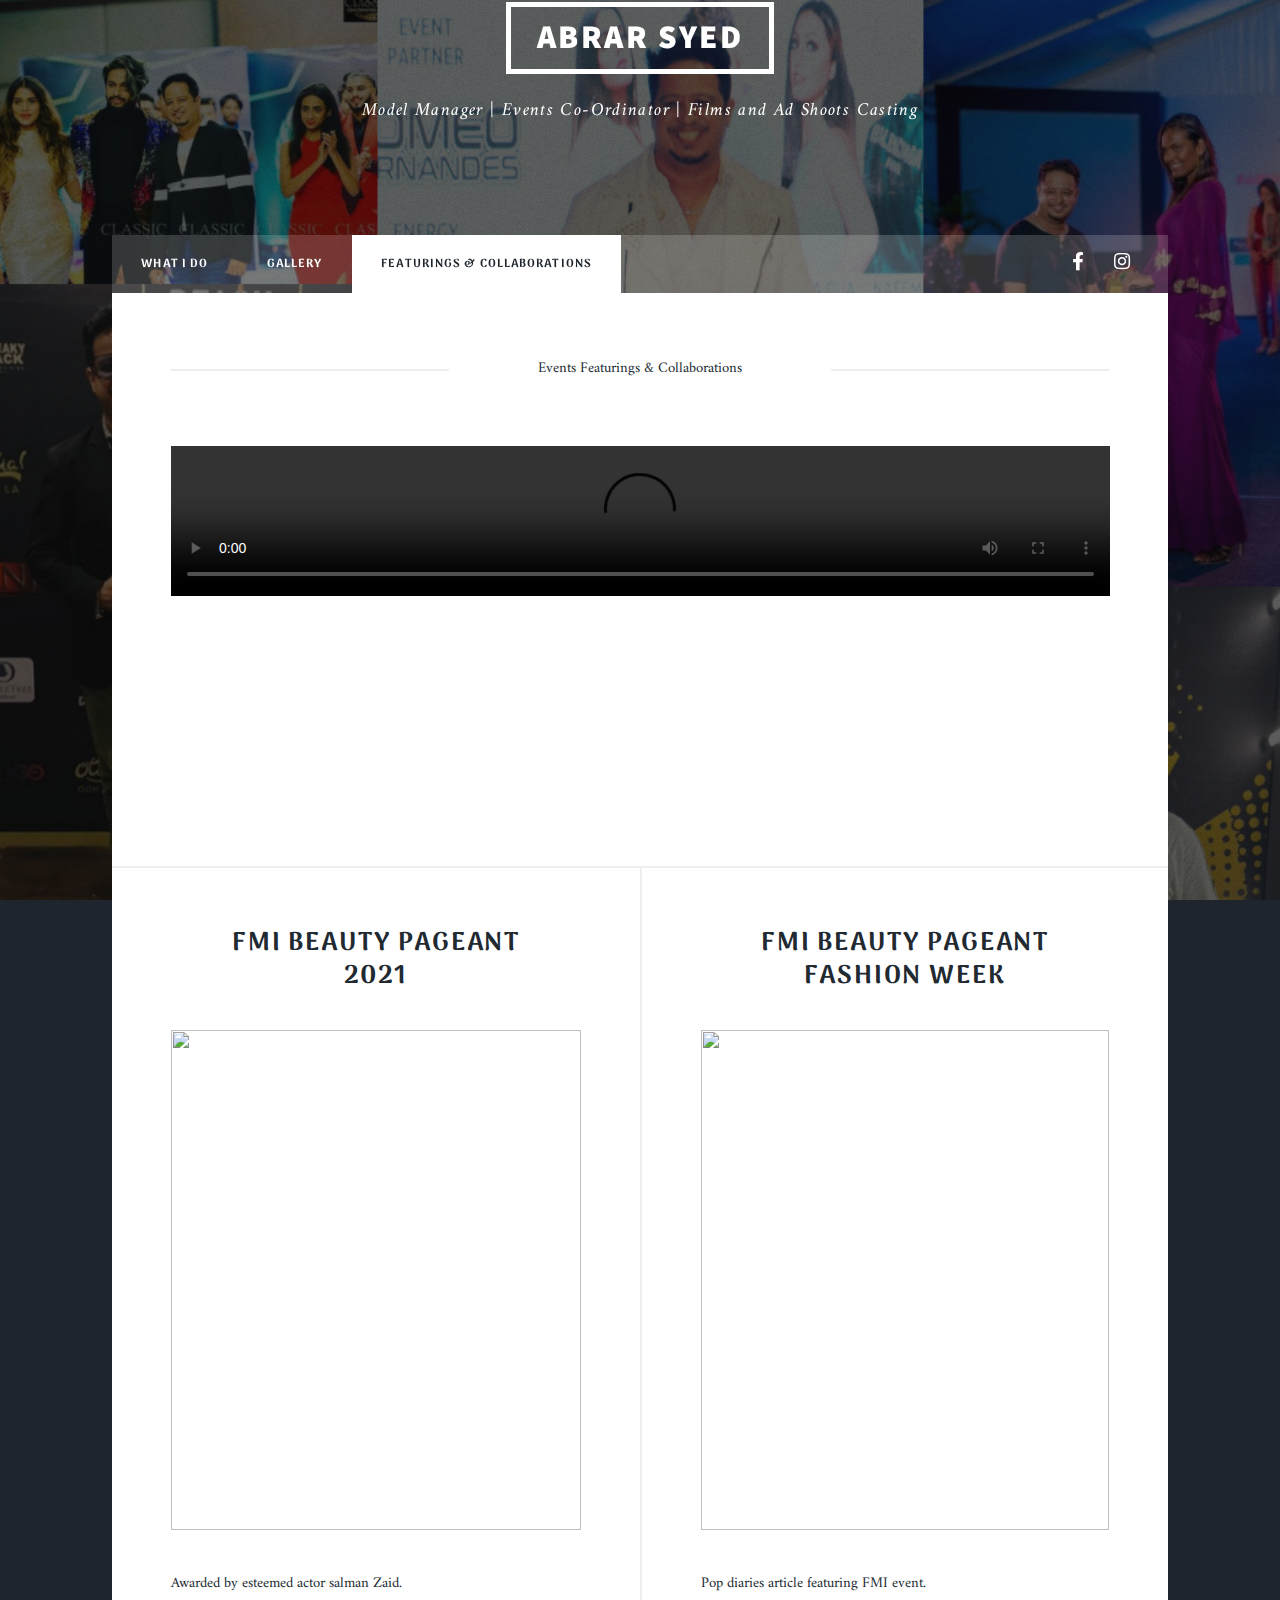
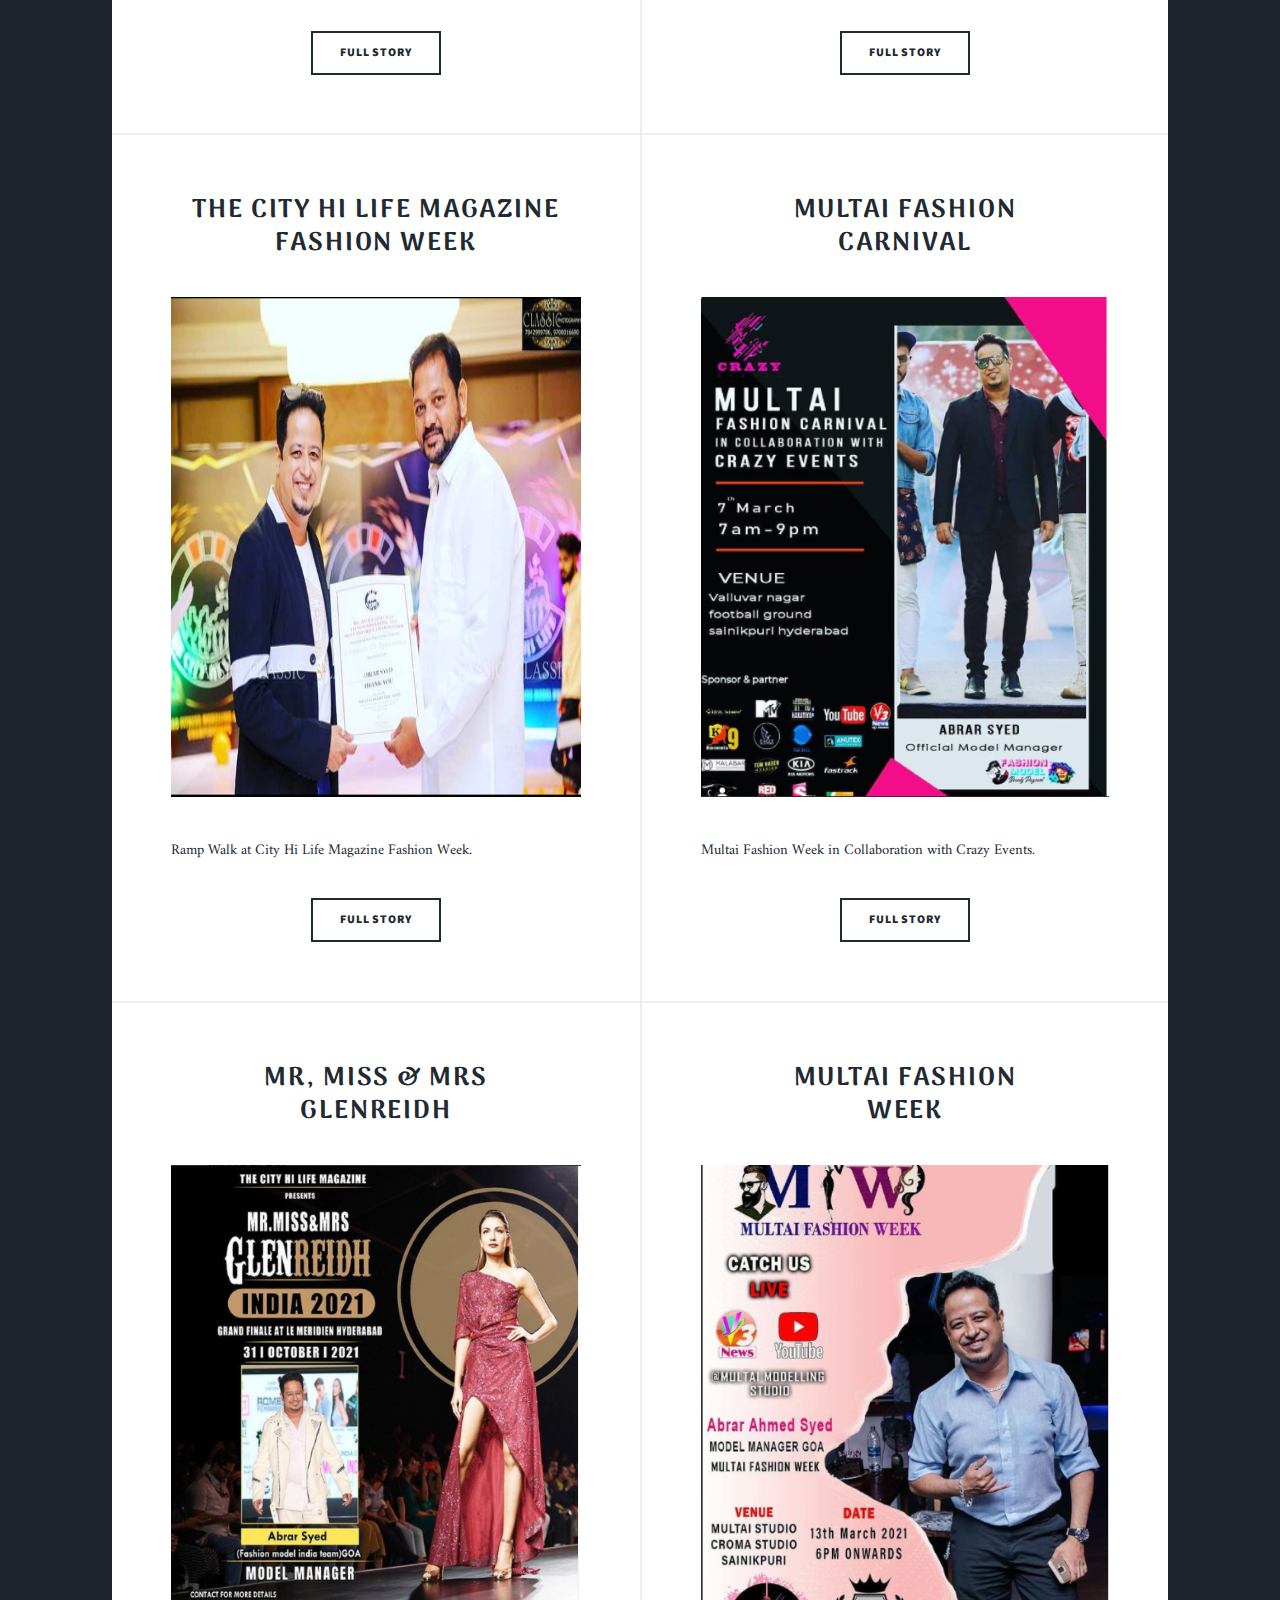
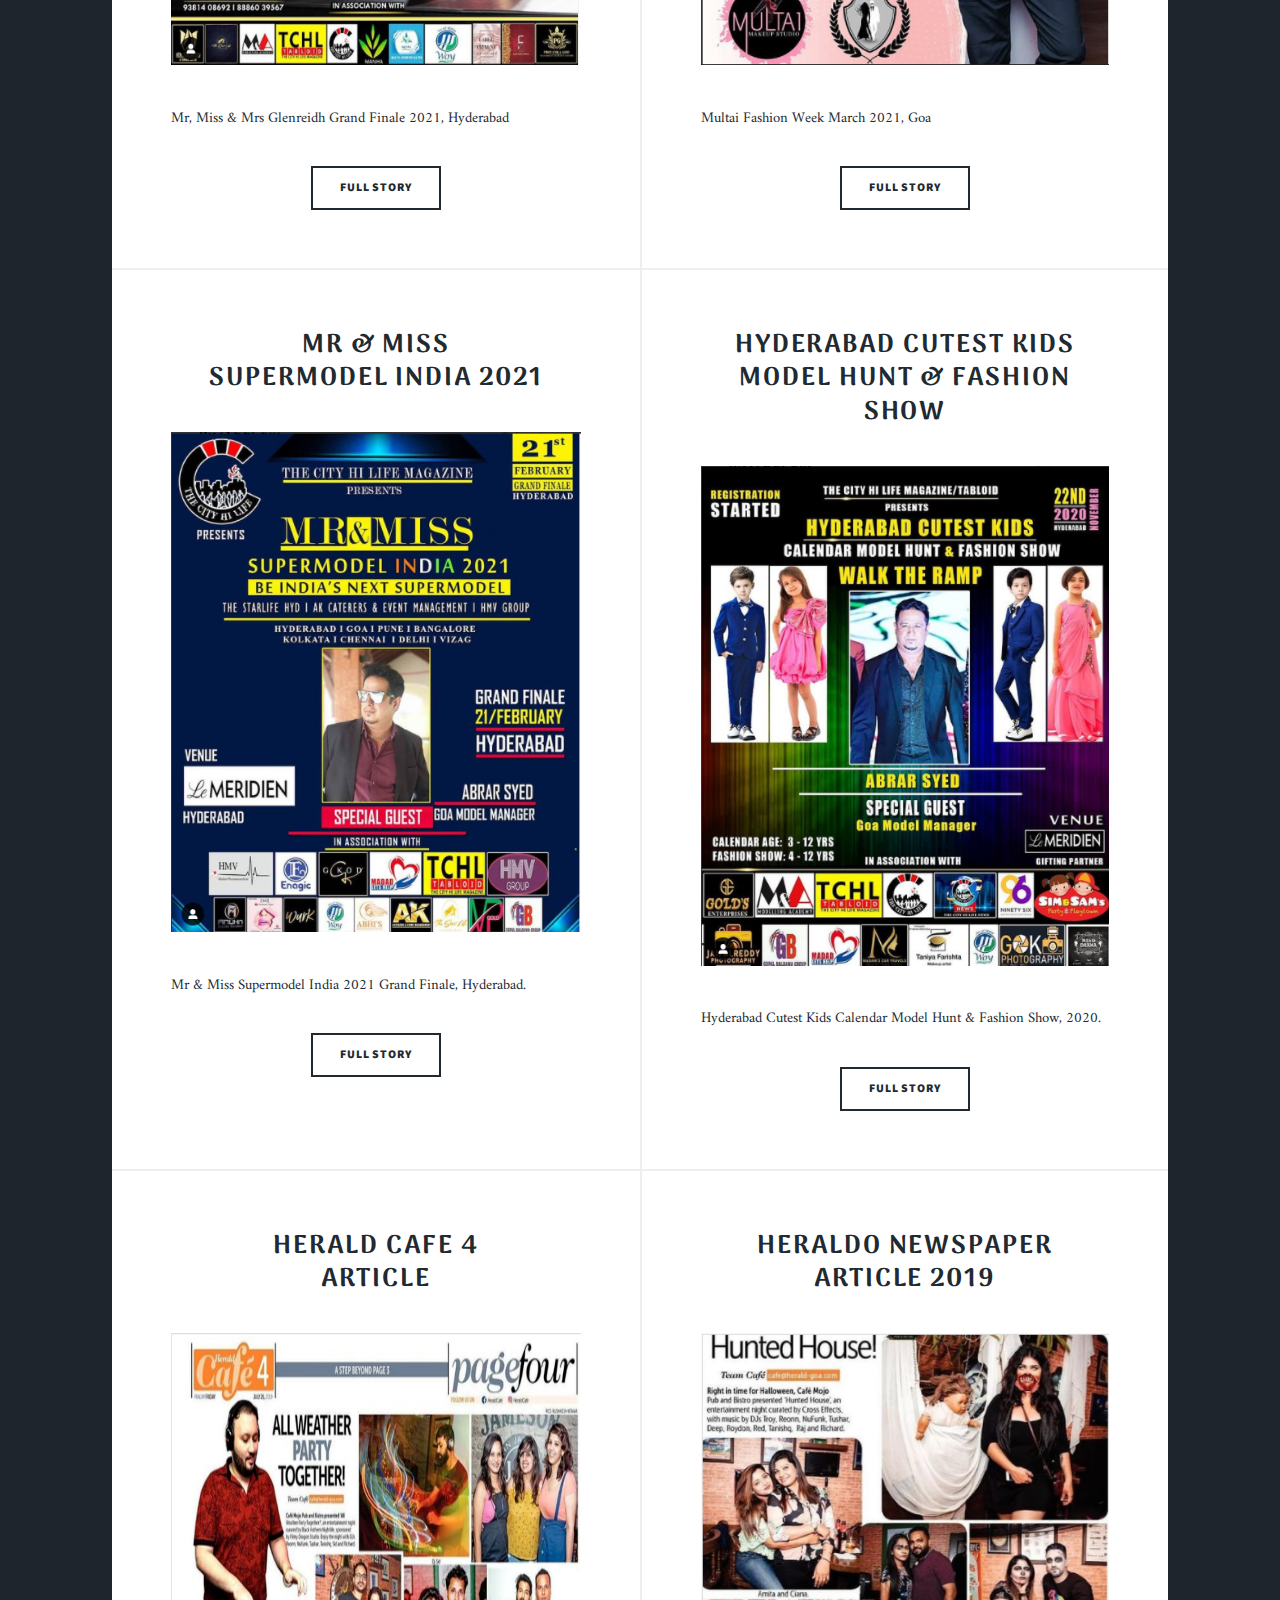
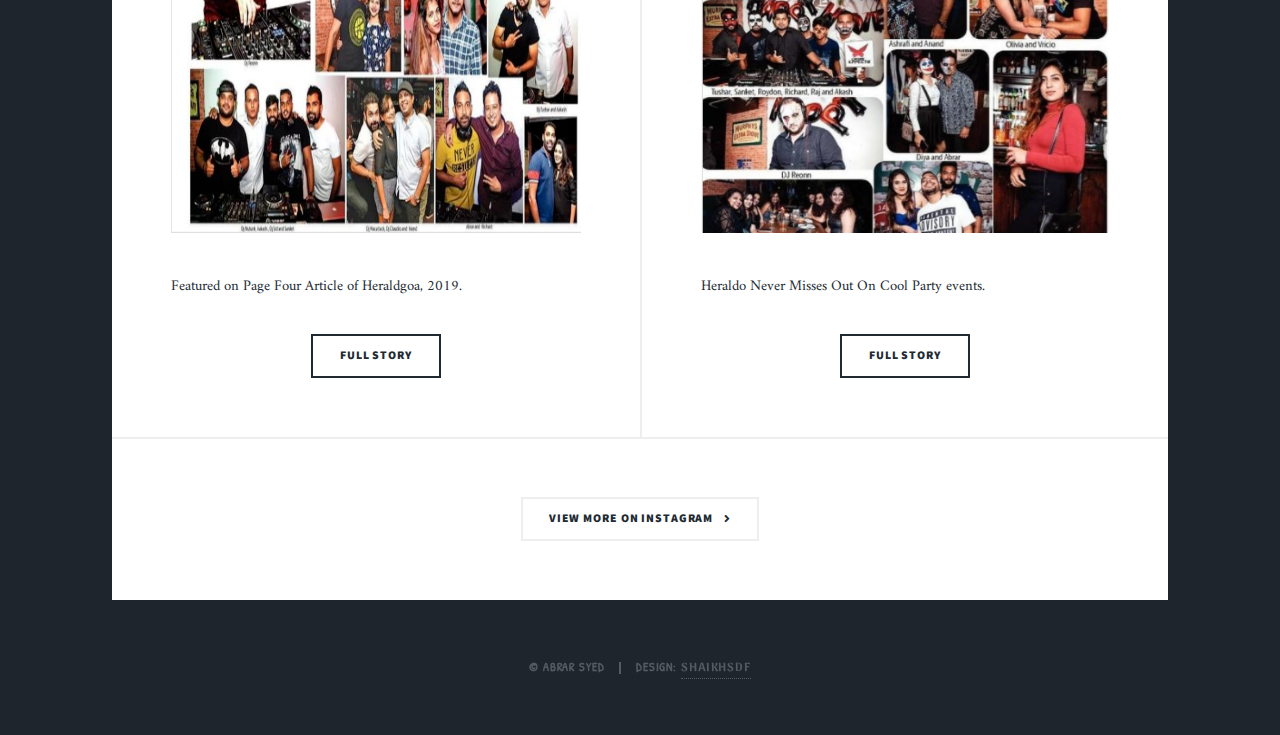
==== commit 738a5db9: "Update featuring.html" ====
--- a/featuring.html
+++ b/featuring.html
@@ -98,22 +98,22 @@
 							<section class="posts">
 								<article>
 									<header>
-										<h2>The City Hi Life Magazine<br>
-										Fashion Week</h2>
-									</header>
-									<a href="https://www.instagram.com/abrar.a.syed/" class="image fit"><img src="images/abrar/fet7.PNG" style="height: 500px;" alt="" /></a>
-									<p>Ramp Walk at City Hi Life Magazine Fashion Week.</p>
-									<ul class="actions special">
-										<li><a href="https://www.instagram.com/abrar.a.syed/" target="__blank" class="button">Full Story</a></li>
-									</ul>
-								</article>
-								<article>
-									<header>
-										<h2><a href="https://www.instagram.com/abrar.a.syed/">Multai Fashion<br />
-										Carnival</a></h2>
-									</header>
-									<a href="https://www.instagram.com/abrar.a.syed/" class="image fit"><img src="images/abrar/fet14.PNG" style="height: 500px;" alt="" /></a>
-									<p>Multai Fashion Week in Collaboration with Crazy Events.</p>
+										<h2>FMI Beauty Pageant<br>
+										2021</h2>
+									</header>
+									<a href="https://www.instagram.com/abrar.a.syed/" class="image fit"><img src="images/abrar/fet23.PNG" style="height: 500px;" alt="" /></a>
+									<p>Awarded by esteemed actor salman Zaid.</p>
+									<ul class="actions special">
+										<li><a href="https://www.instagram.com/abrar.a.syed/" target="__blank" class="button">Full Story</a></li>
+									</ul>
+								</article>
+								<article>
+									<header>
+										<h2><a href="https://www.instagram.com/abrar.a.syed/">FMI Beauty Pageant <br />
+										Fashion Week</a></h2>
+									</header>
+									<a href="https://www.instagram.com/abrar.a.syed/" class="image fit"><img src="images/abrar/fet22.PNG" style="height: 500px;" alt="" /></a>
+									<p>Pop diaries article featuring FMI event.</p>
 									<ul class="actions special">
 										<li><a href="https://www.instagram.com/abrar.a.syed/" target="__blank" class="button">Full Story</a></li>
 									</ul>
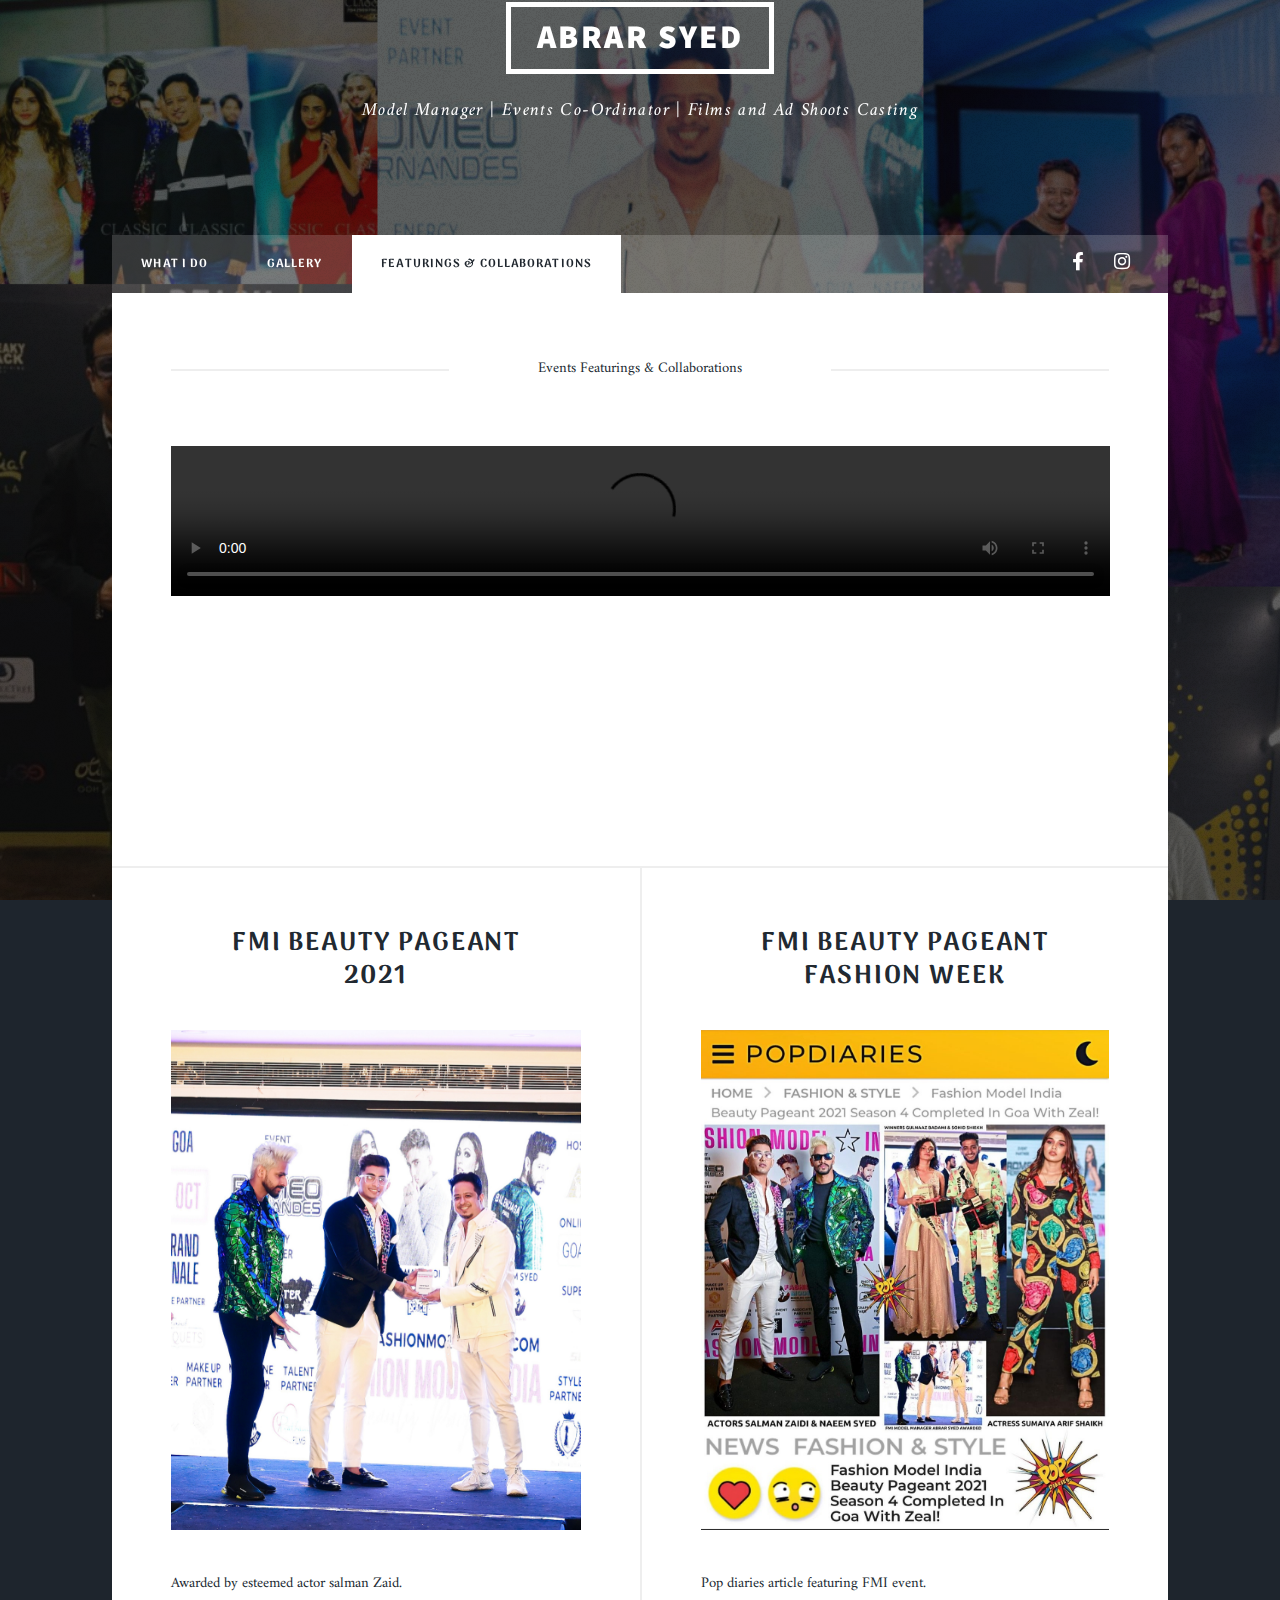
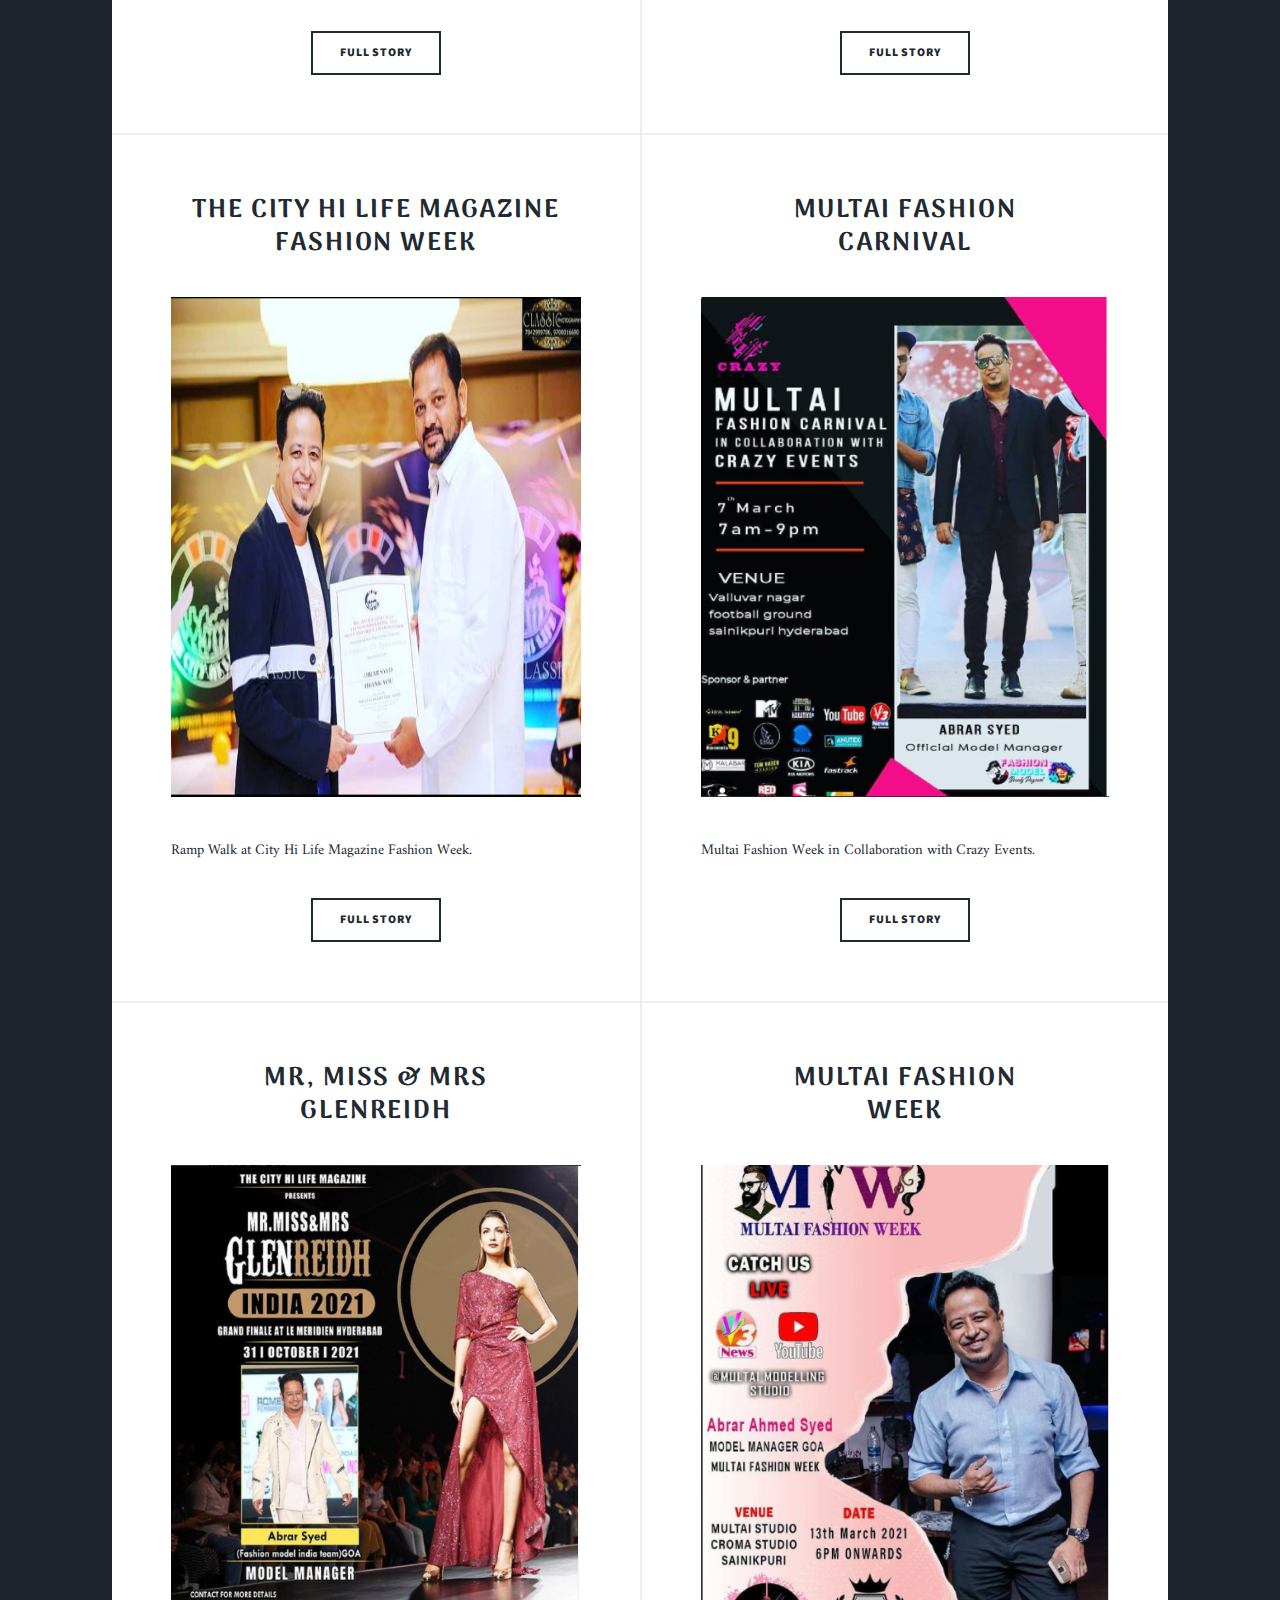
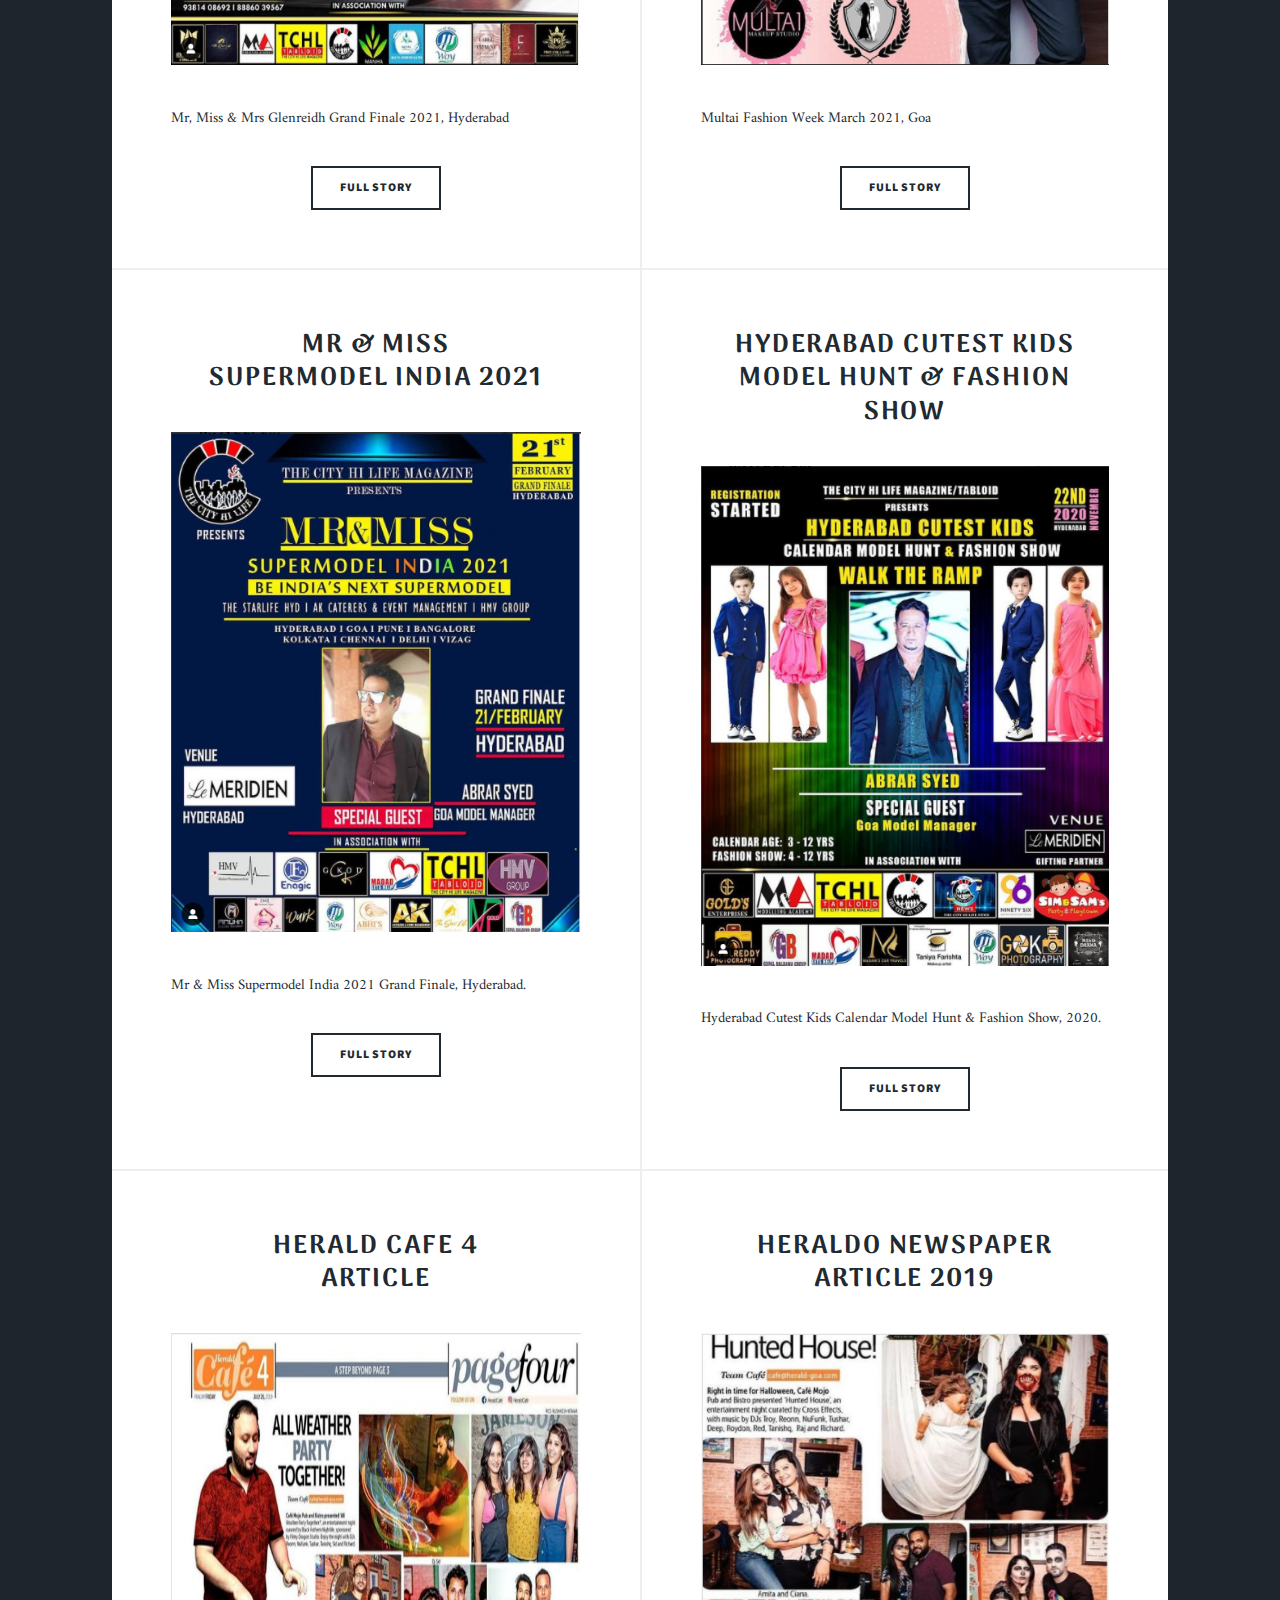
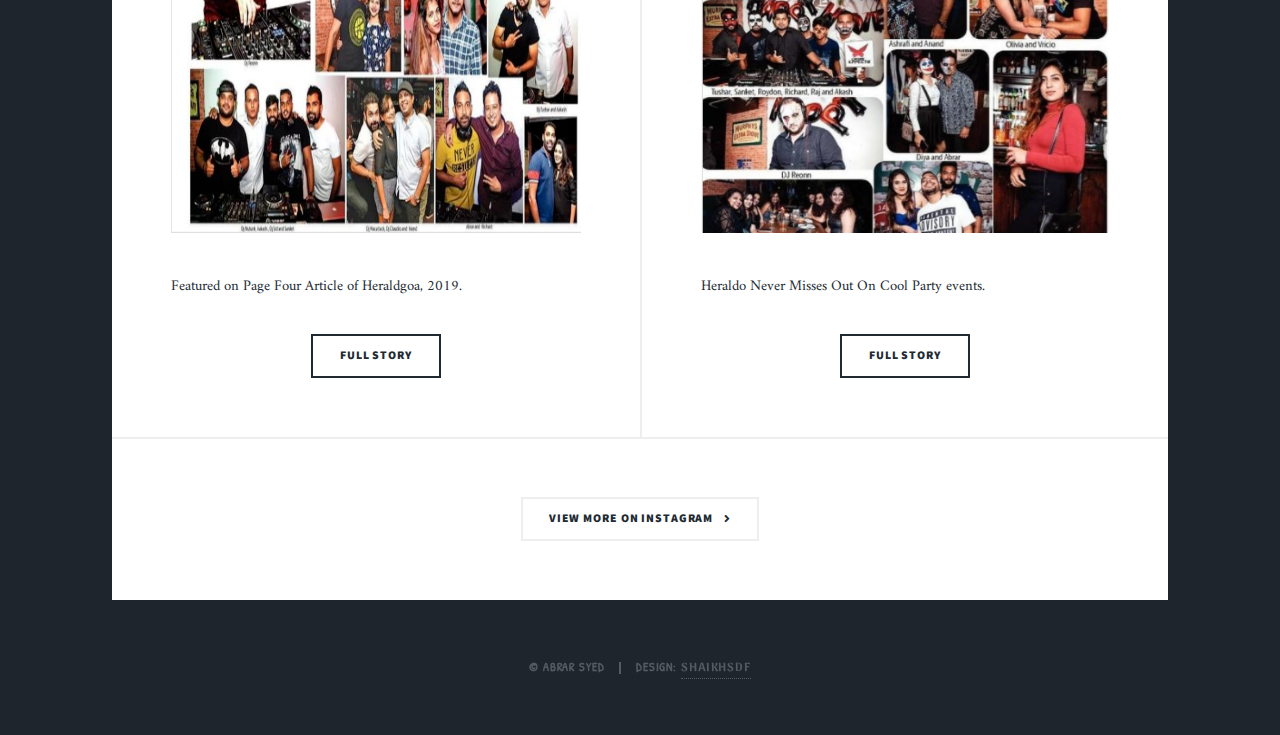
==== commit f684c164: "Update featuring.html" ====
--- a/featuring.html
+++ b/featuring.html
@@ -101,7 +101,7 @@
 										<h2>FMI Beauty Pageant<br>
 										2021</h2>
 									</header>
-									<a href="https://www.instagram.com/abrar.a.syed/" class="image fit"><img src="images/abrar/fet23.PNG" style="height: 500px;" alt="" /></a>
+									<a href="https://www.instagram.com/abrar.a.syed/" class="image fit"><img src="images/abrar/fet23.jpg" style="height: 500px;" alt="" /></a>
 									<p>Awarded by esteemed actor salman Zaid.</p>
 									<ul class="actions special">
 										<li><a href="https://www.instagram.com/abrar.a.syed/" target="__blank" class="button">Full Story</a></li>
@@ -112,7 +112,7 @@
 										<h2><a href="https://www.instagram.com/abrar.a.syed/">FMI Beauty Pageant <br />
 										Fashion Week</a></h2>
 									</header>
-									<a href="https://www.instagram.com/abrar.a.syed/" class="image fit"><img src="images/abrar/fet22.PNG" style="height: 500px;" alt="" /></a>
+									<a href="https://www.instagram.com/abrar.a.syed/" class="image fit"><img src="images/abrar/fet22.jpg" style="height: 500px;" alt="" /></a>
 									<p>Pop diaries article featuring FMI event.</p>
 									<ul class="actions special">
 										<li><a href="https://www.instagram.com/abrar.a.syed/" target="__blank" class="button">Full Story</a></li>
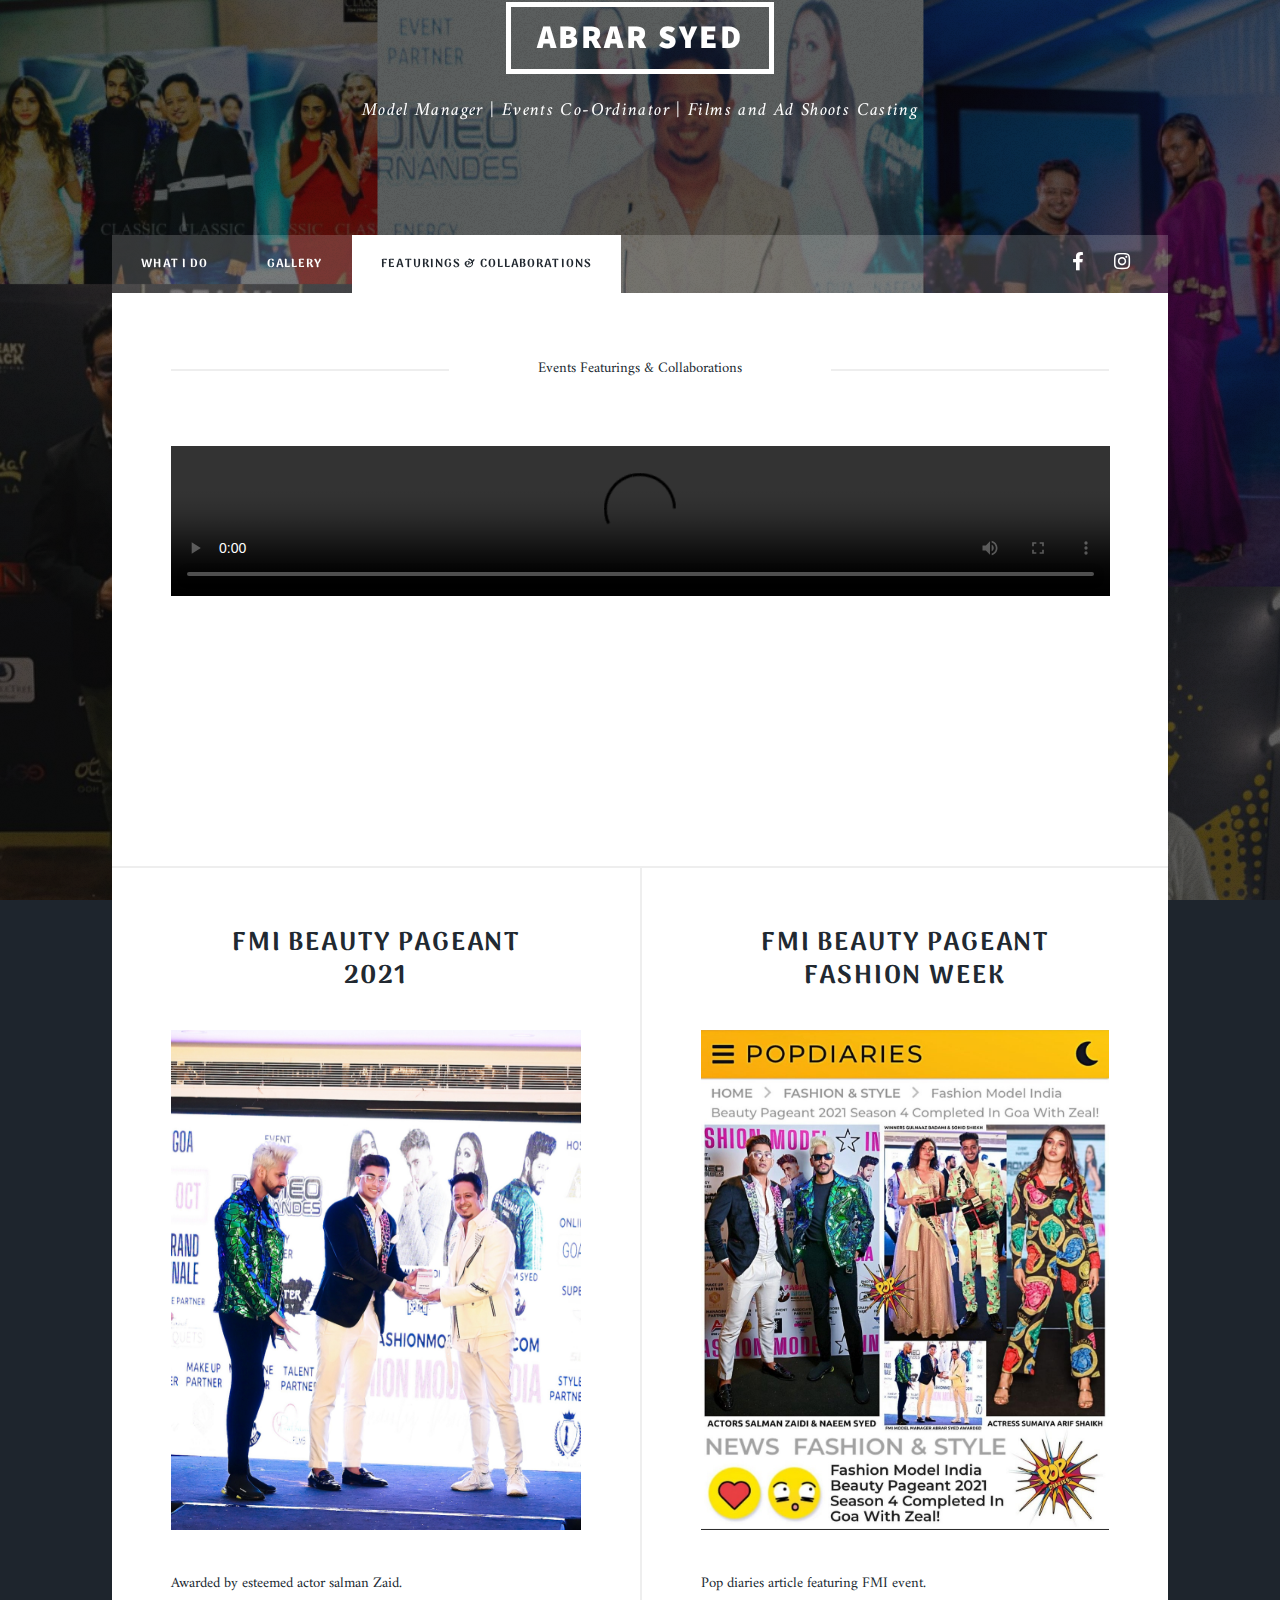
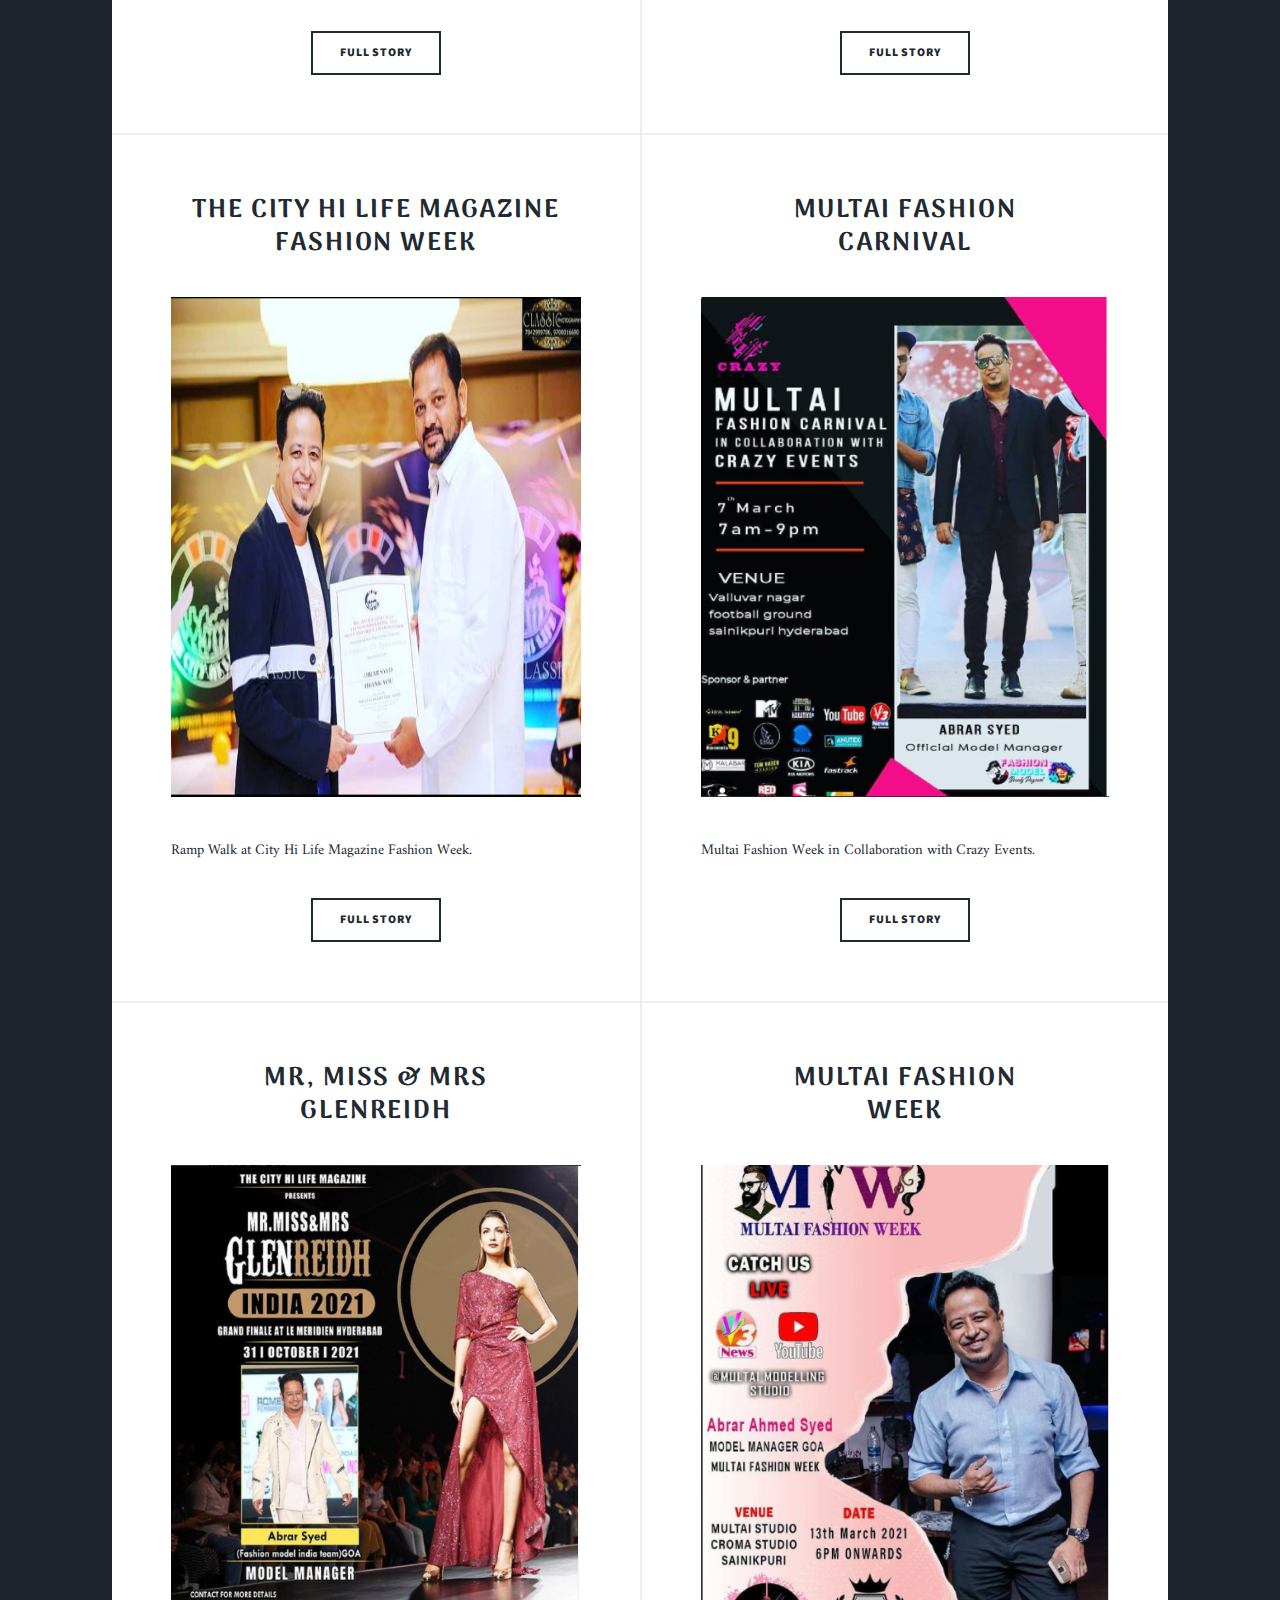
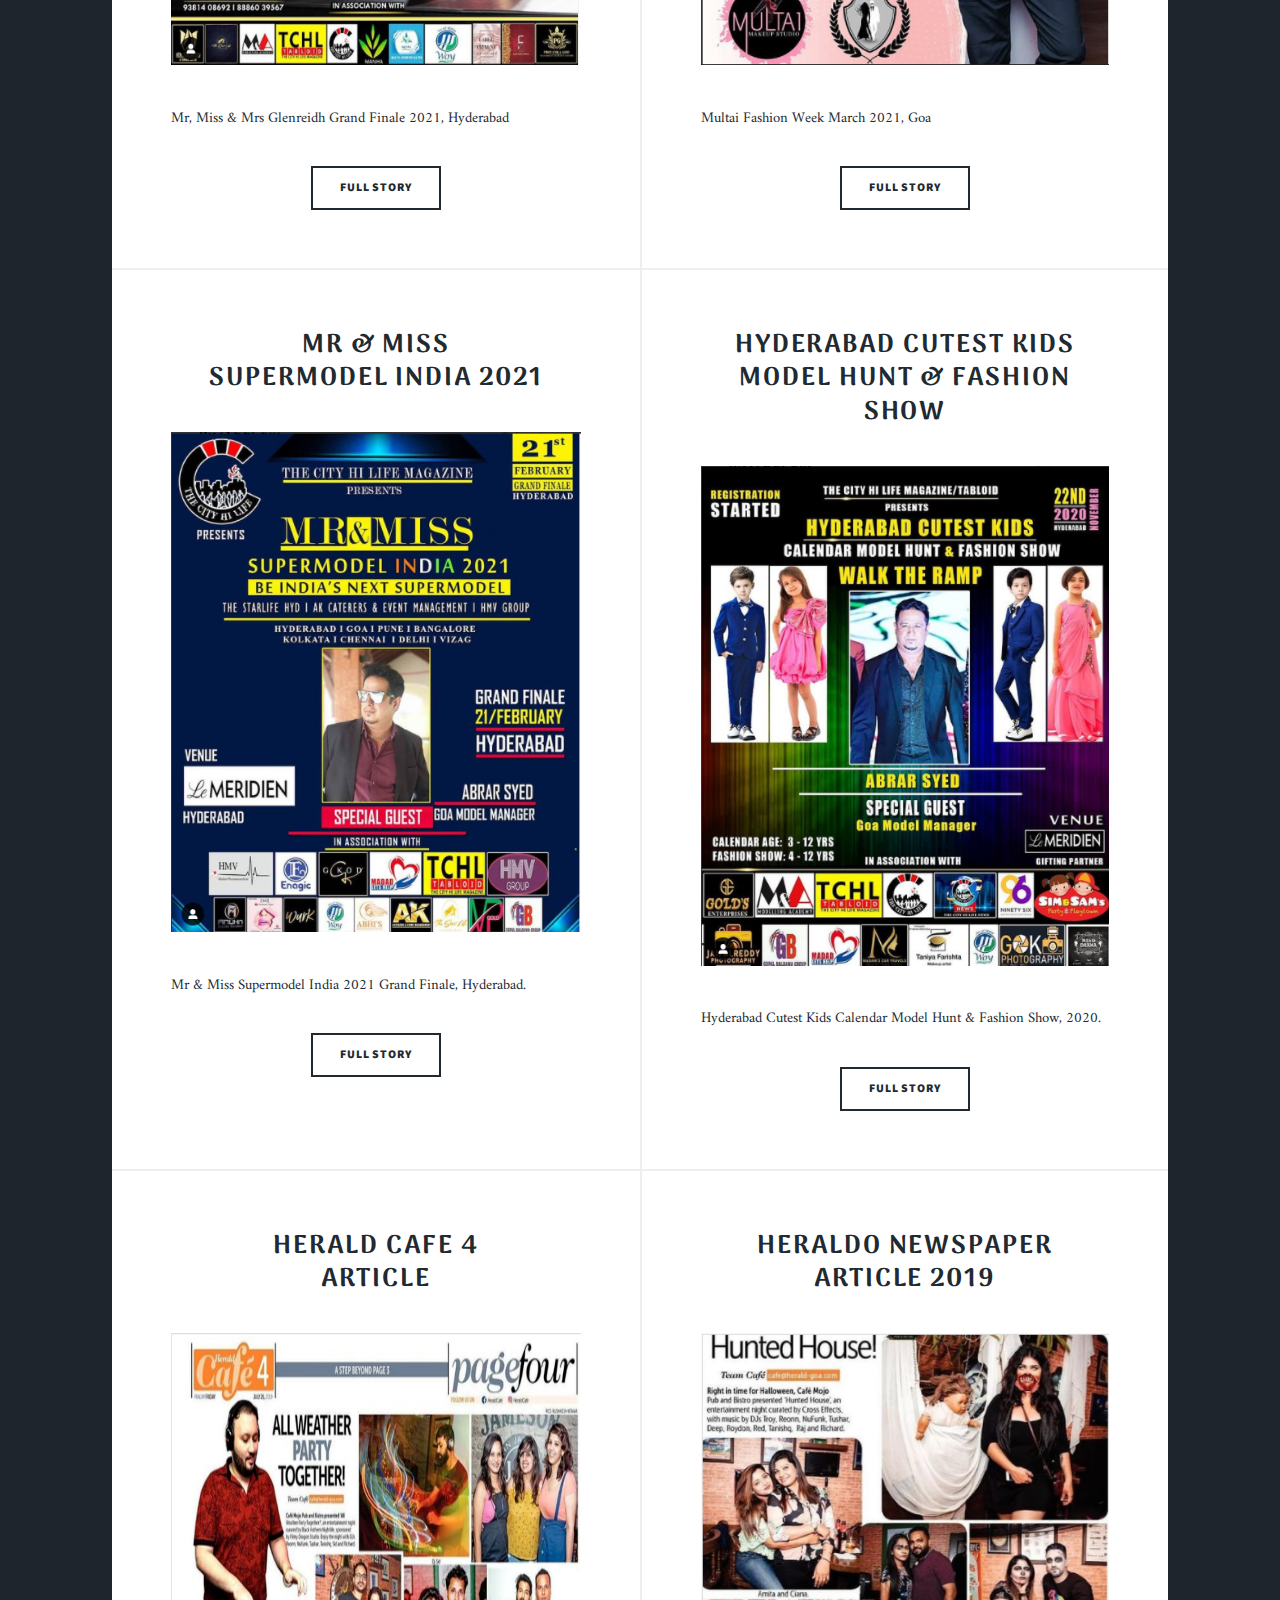
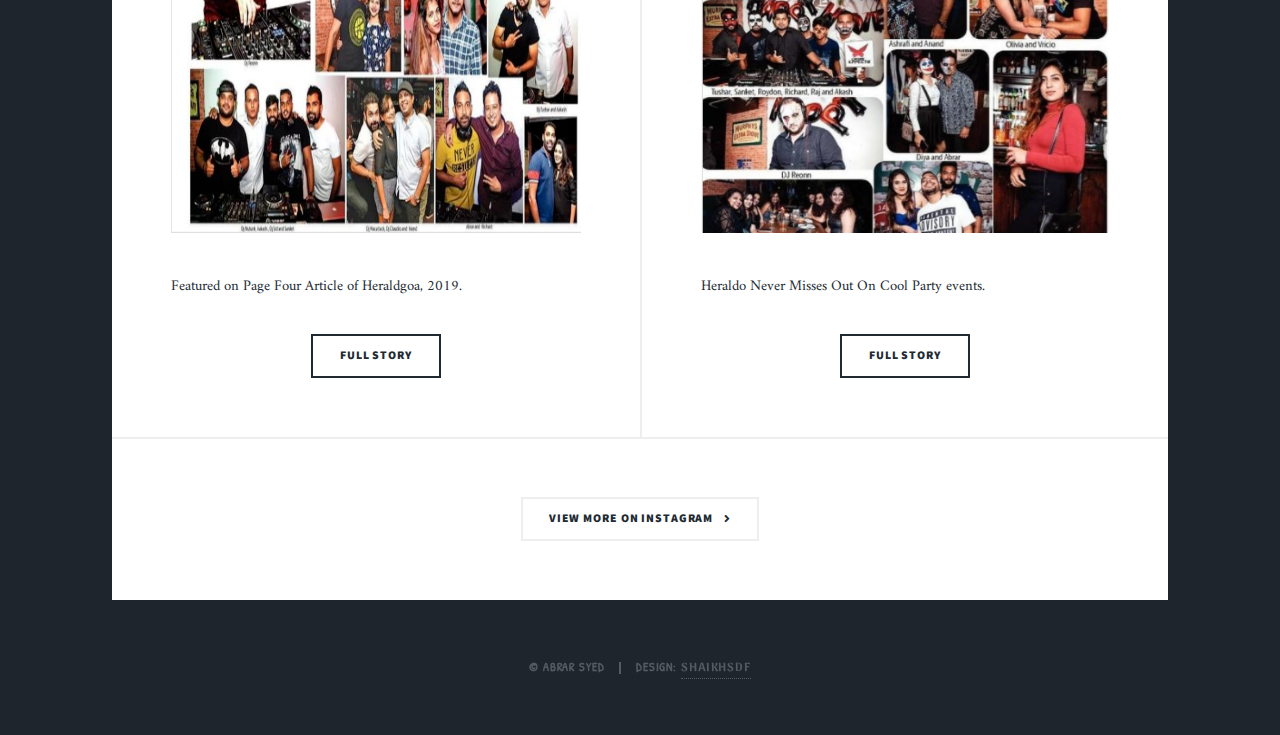
==== commit 078163a6: "Update featuring.html" ====
--- a/featuring.html
+++ b/featuring.html
@@ -8,7 +8,16 @@
 		<link rel="stylesheet" href="assets/css/main.css" />
 		<link rel="stylesheet" href="assets/css/photo.css" />
 		<noscript><link rel="stylesheet" href="assets/css/noscript.css" /></noscript>
-		
+		<!-- Google tag (gtag.js) - Google Analytics -->
+<script async src="https://www.googletagmanager.com/gtag/js?id=UA-249199123-1">
+</script>
+<script>
+  window.dataLayer = window.dataLayer || [];
+  function gtag(){dataLayer.push(arguments);}
+  gtag('js', new Date());
+
+  gtag('config', 'UA-249199123-1');
+</script>
 	</head>
 	<body class="is-preload">
 
